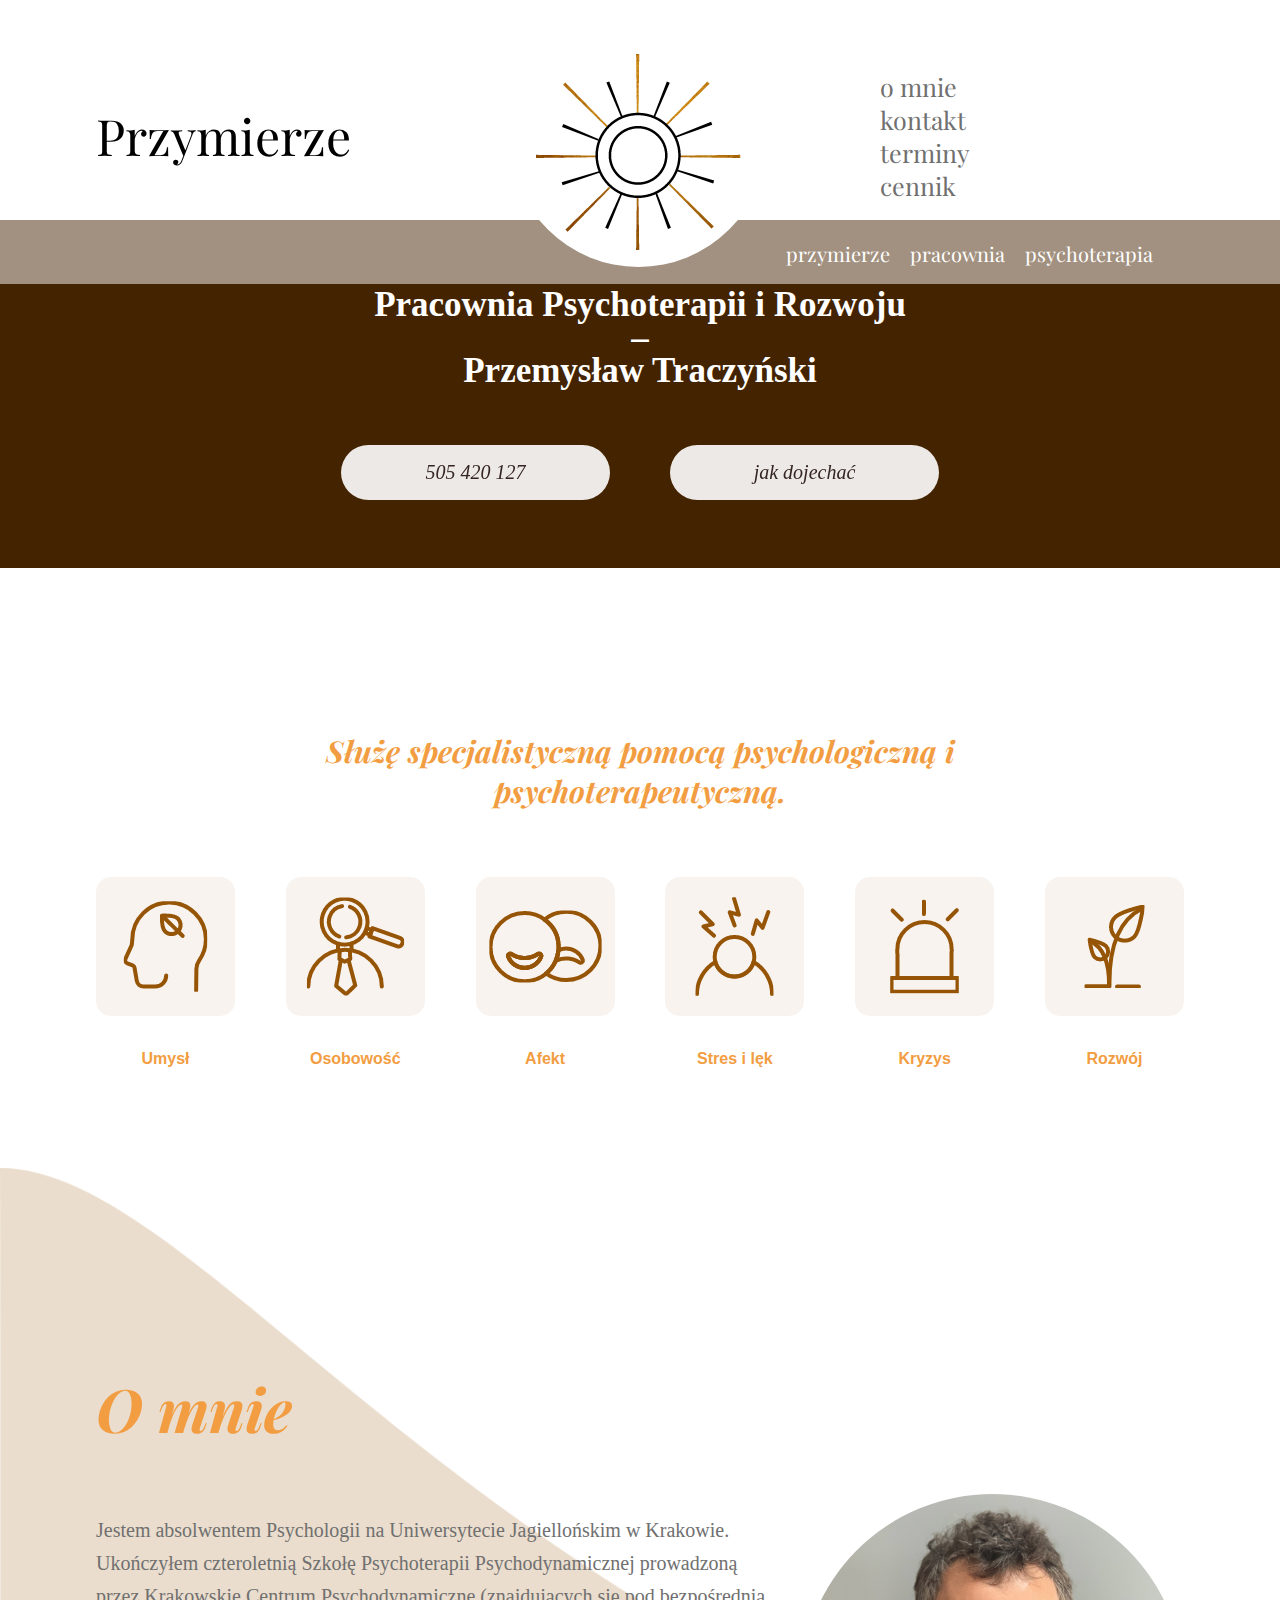
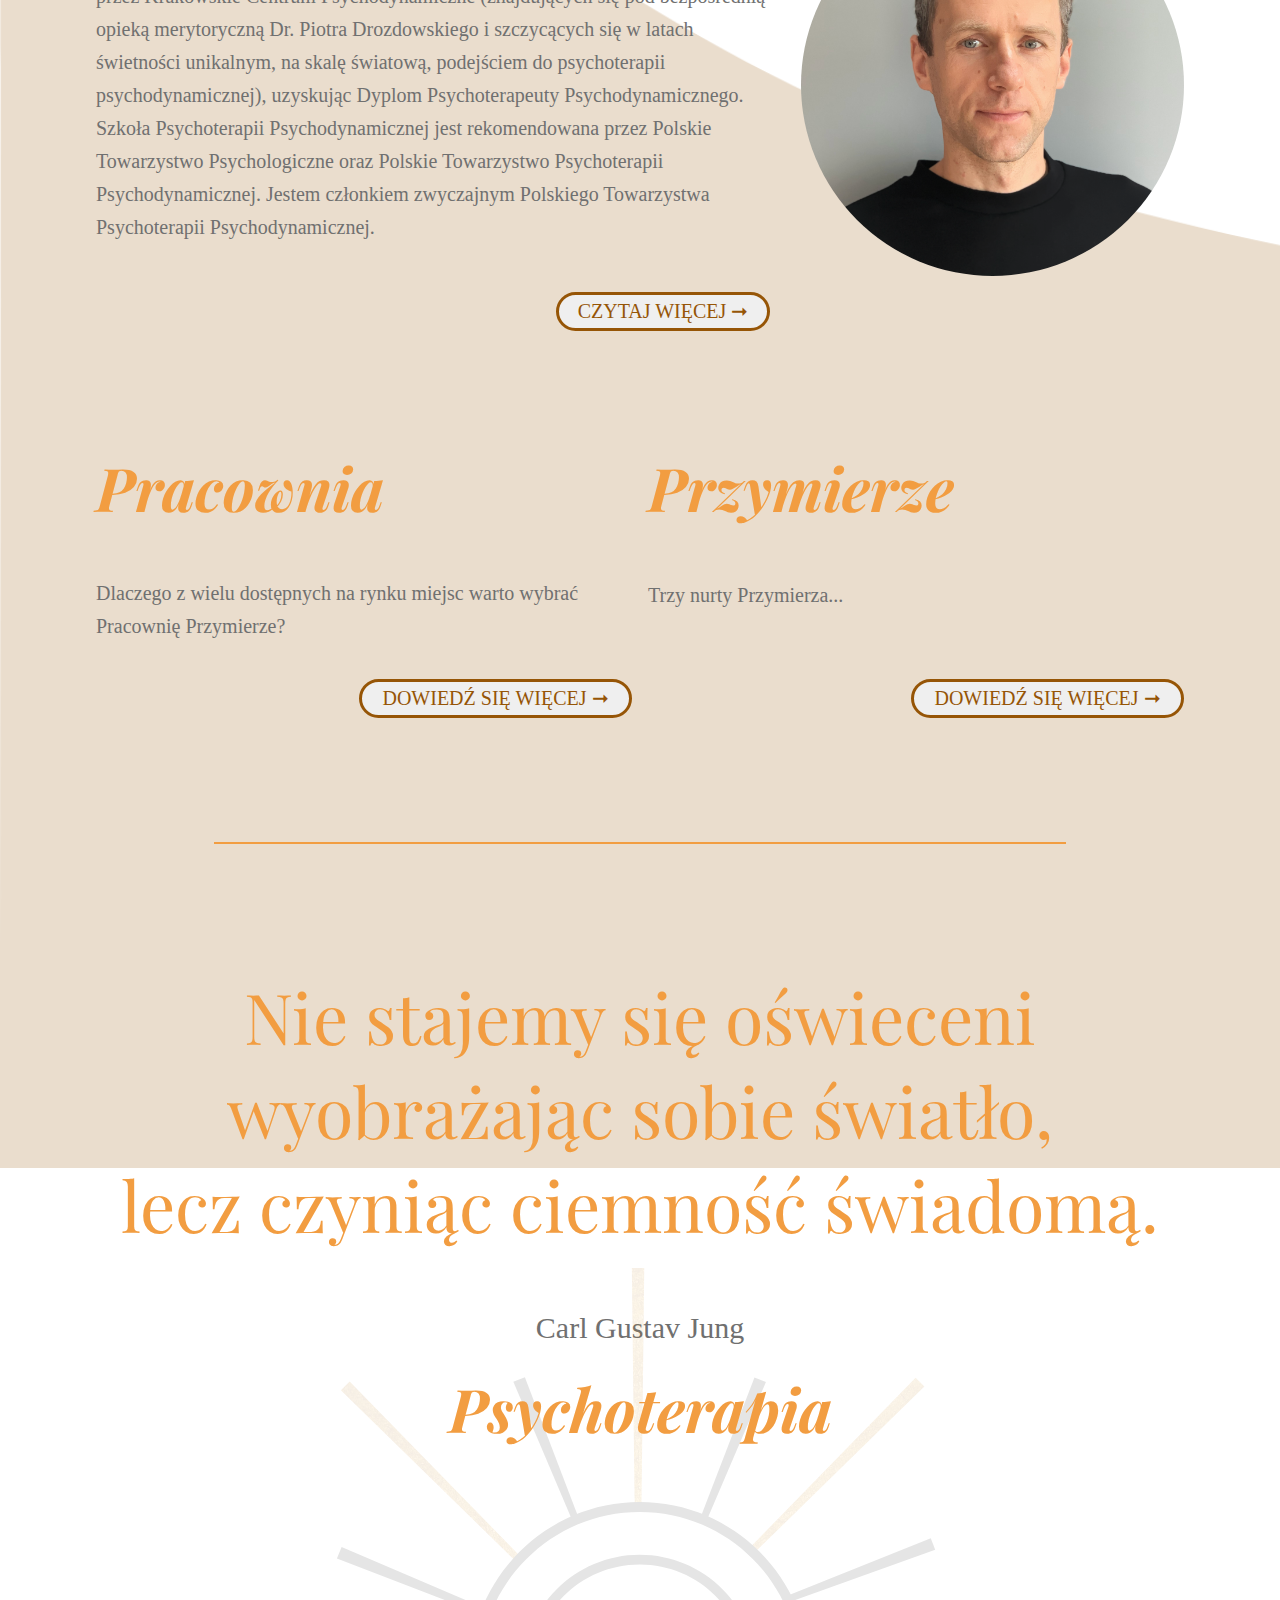
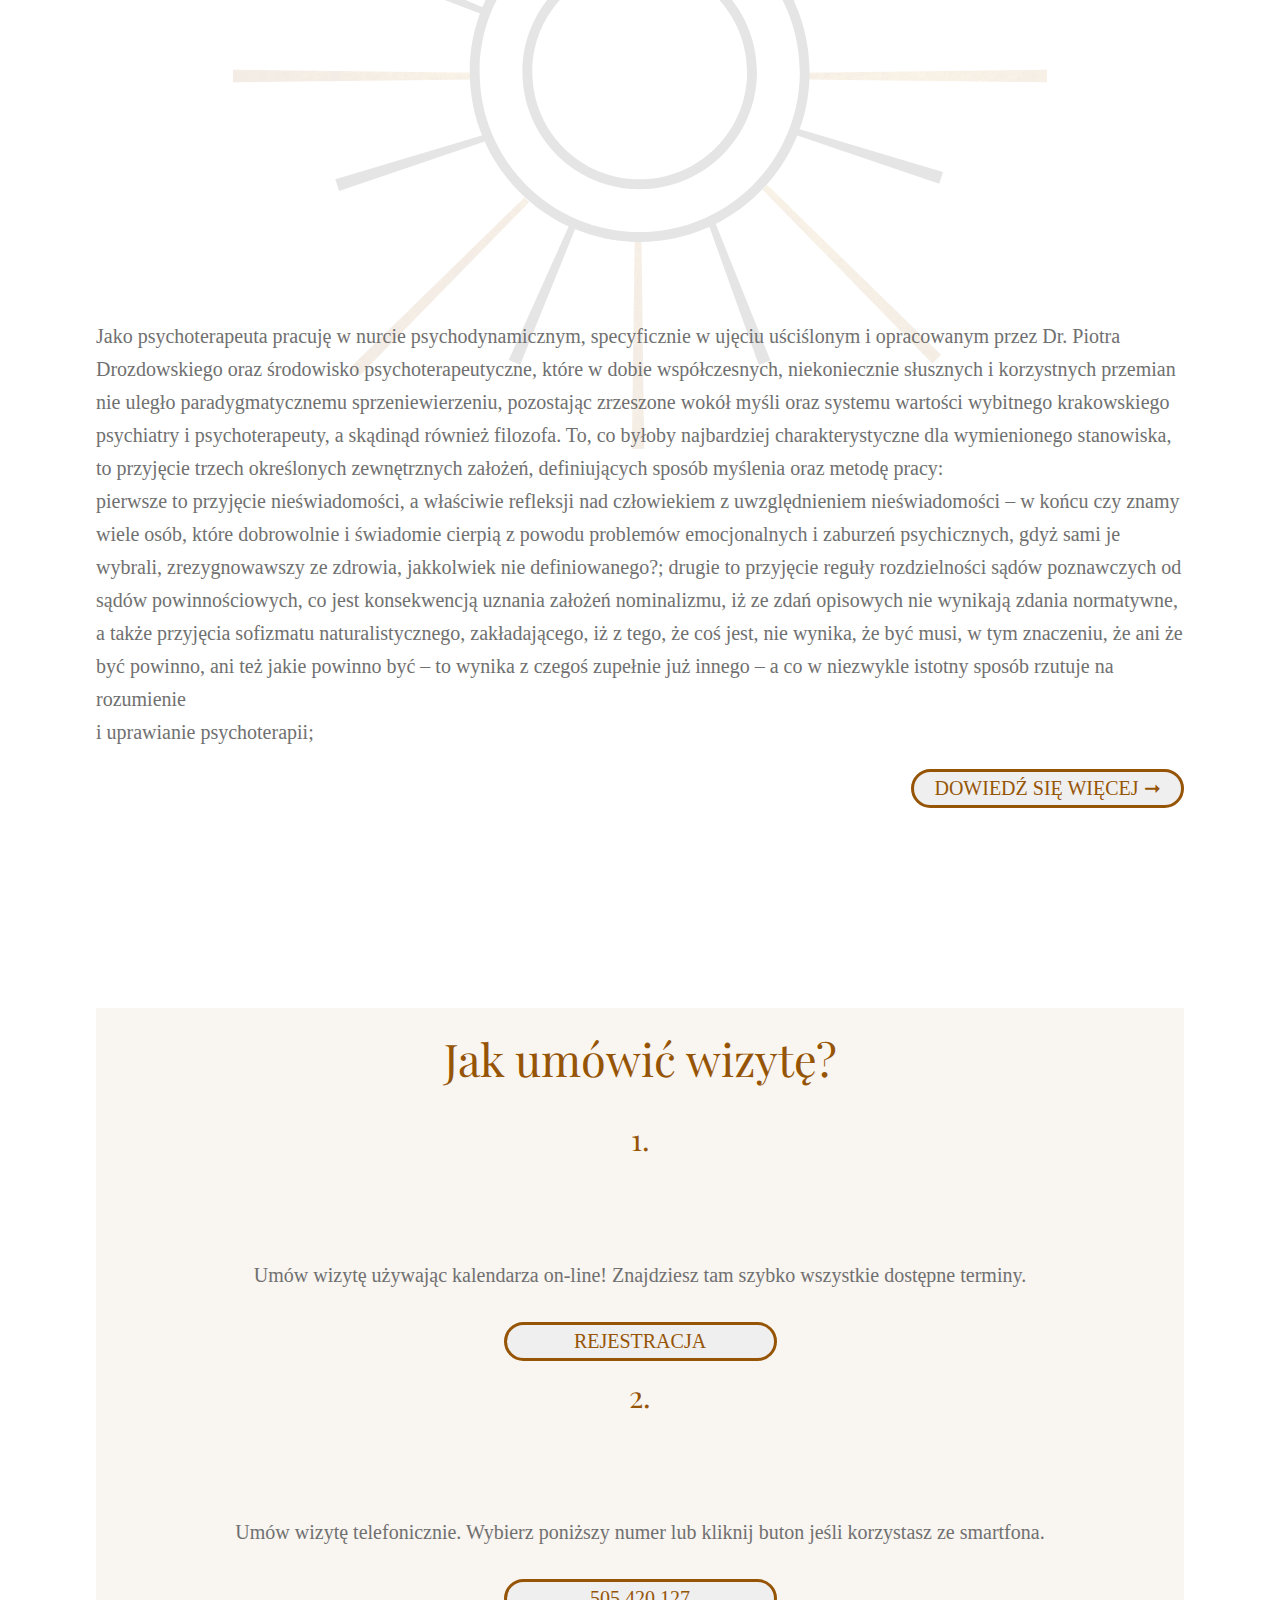
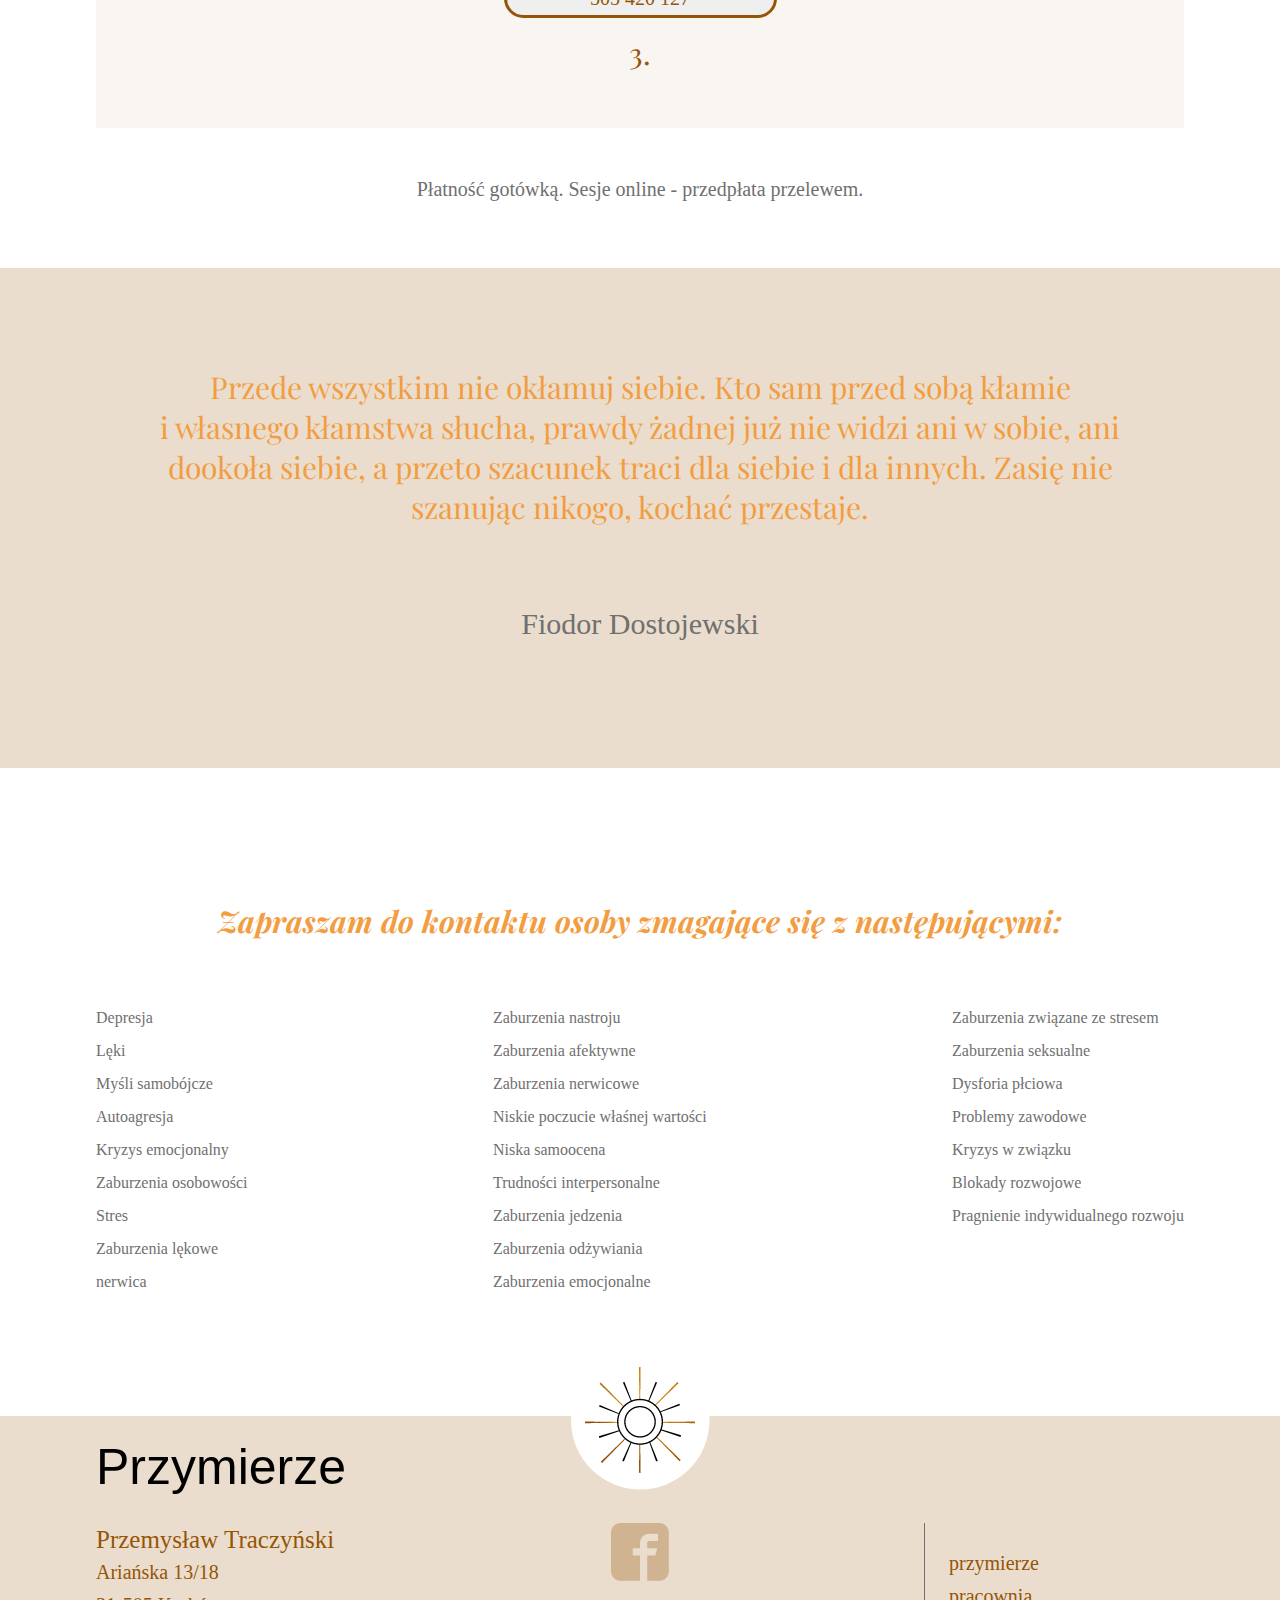
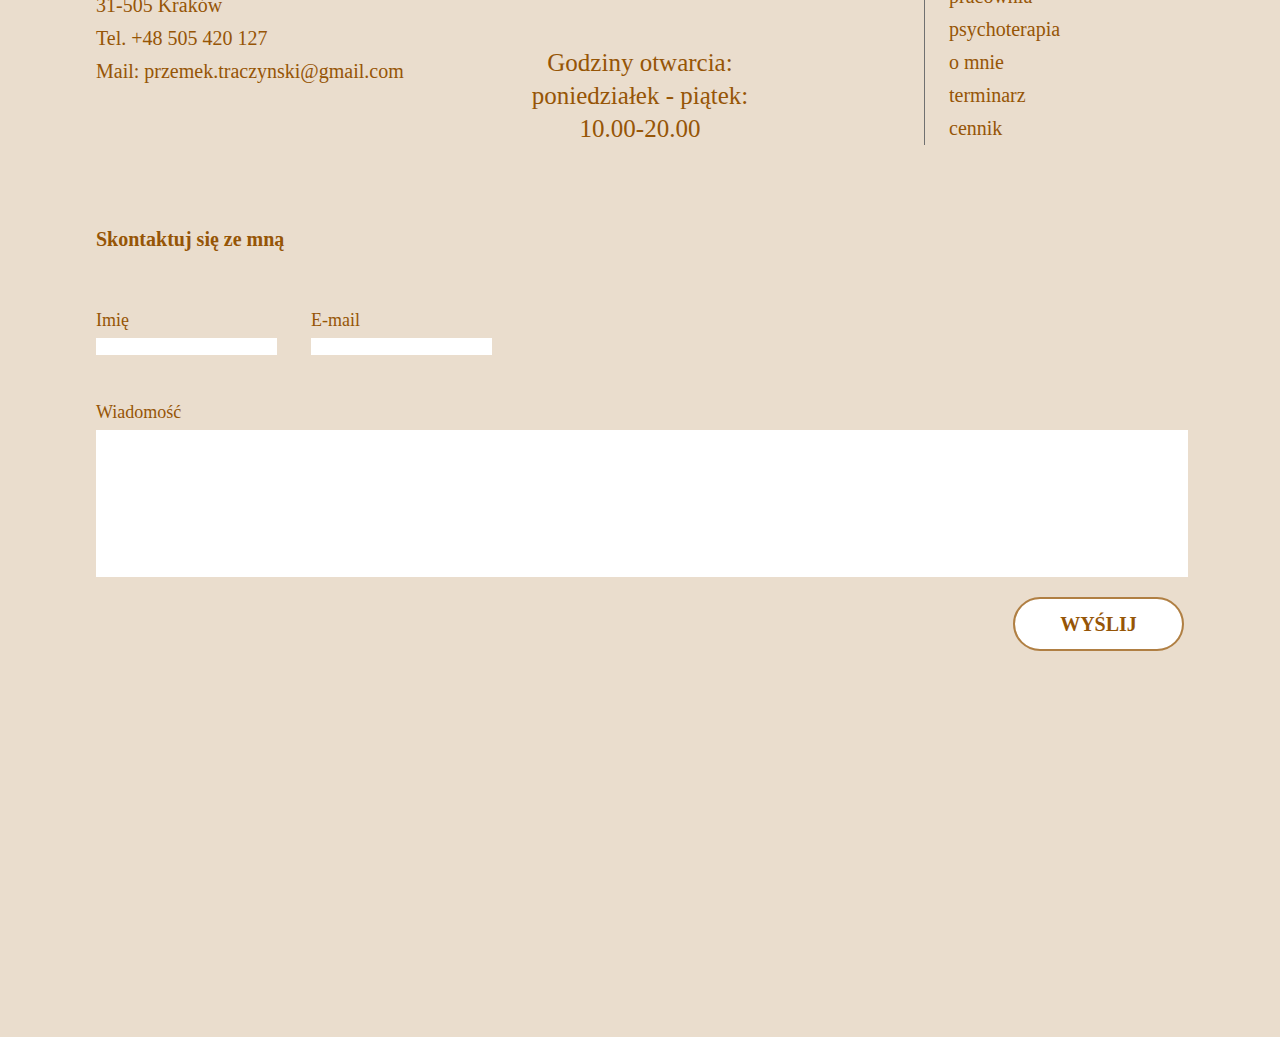
==== index.html @ e5f00d8c "V1.0" ====
<!DOCTYPE html>
<html lang="en">
  <head>
    <meta charset="utf-8" />
    <meta name="viewport" content="width=device-width, initial-scale=1" />
    <title>Pracownia-przymierze</title>
    <link
      href="https://cdn.jsdelivr.net/npm/bootstrap@5.2.0/dist/css/bootstrap.min.css"
      rel="stylesheet"
      integrity="sha384-gH2yIJqKdNHPEq0n4Mqa/HGKIhSkIHeL5AyhkYV8i59U5AR6csBvApHHNl/vI1Bx"
      crossorigin="anonymous"
    />
    <link rel="stylesheet" href="/style.css" />
    <link rel="stylesheet" href="/style-subpage.css">
    <link rel="stylesheet" href="/media.css">
    <script src="scripts.js"></script>
  </head>
  <body class="d-flex flex-column">
    <div class="navigation">
      <div class="content">
        <div class="wrapper">
          <header class="inner-wrapper">
            <div class="title"><a href="/index.html">Przymierze</a></div>
            <div class="page-logo-web">
              <a href="/index.html"
                ><img src="images/Group 80.png" alt=""
              /></a>
            </div>
            <div class="page-logo-mobile">
              <a href="/index.html"
                ><img src="images/mobile_logo.png" alt=""
              /></a>
            </div>
            <nav class="nav-web">
              <ul class="d-flex">
                <li><a href="/aboutme.html">o mnie</a></li>
                <li><a href="/contact.html">kontakt</a></li>
                <li><a href="/deadlines.html">terminy</a></li>
                <li><a href="/pricelist.html">cennik</a></li>
              </ul>
            </nav>

            <nav role="navigation" class="nav-mobile">
              <div id="menuToggle">

                <input type="checkbox" />
                
                <span></span>
                <span></span>
                <span></span>
                
                <ul id="menu">
                  <li><a href="/aboutme.html">o mnie</a></li>
                  <li><a href="/contact.html">kontakt</a></li>
                  <li><a href="/deadlines.html">terminy</a></li>
                  <li><a href="/pricelist.html">cennik</a></li>
                  <hr color="#f29d41">
                  <li><a href="/przymierze.html">przymierze</a></li>
                  <li><a href="/pracownia.html">pracownia</a></li>
                  <li><a href="/psychoterapia.html">psychoterapia</a></li></a>
                </ul>
              </div>
            </nav>
          </header>
        </div>
      </div>
    </div>

    <div class="second-navigation">
      <div class="content">
        <div class="wrapper">
          <div class="inner-wrapper">
            <div class="list">
              <ul>
                <li><a href="/przymierze.html">przymierze</a></li>
                <li><a href="/pracownia.html">pracownia</a></li>
                <li><a href="/psychoterapia.html">psychoterapia</a></li>
              </ul>
            </div>
          </div>
        </div>
      </div>
    </div>

    <div class="hero">
      <video class="video-slogan" preload="metadata" src="images/pexels_6466872.mp4" autoplay loop playsinline muted></video>
      <div class="content">
        <div class="wrapper">
          <div class="inner-wrapper">
            <div class="company-name">
              <h1>
                Pracownia Psychoterapii i Rozwoju<br />
                – <br />
                Przemysław Traczyński
              </h1>
            </div>
            <div class="contact">
              <div class="call-number">
              <button>
                <a href="tel:505 420 127">505 420 127</a>
              </button>
            </div>
            <div class="location">
              <button ><a href="https://www.google.com/maps/place/Aria%C5%84ska+13,+31-505+Krak%C3%B3w/@50.0669441,19.9525549,17z/data=!3m1!4b1!4m5!3m4!1s0x47165b18fbfaf0c5:0xc952f008d0110317!8m2!3d50.0669441!4d19.9547436?hl=pl">jak dojechać</a></button>
            </div>
            </div>
          </div>
        </div>
      </div>
    </div>

    <div class="specialties">
      <div class="content">
        <div class="wrapper">
          <div class="inner-wrapper">
            <div class="title">
              <h3>
                Służę specjalistyczną pomocą psychologiczną i
                psychoterapeutyczną.
              </h3>
            </div>
            <div class="specialties-list">
              <ul>
                <li class="row1-item1">
                  <img src="images/umysl.png" alt="" />
                  <h4>Umysł</h4>
                </li>
                <li class="row1-item2">
                  <img src="images/osobowosc.png" alt="" />
                  <h4>Osobowość</h4>
                </li>
                <li class="row2-item3">
                  <img src="images/afekt.png" alt="" />
                  <h4>Afekt</h4>
                </li>
                <li class="row2-item4">
                  <img src="images/stresilek.png" alt="" />
                  <h4>Stres i lęk</h4>
                </li>
                <li class="row3-item5">
                  <img src="images/kryzys.png" alt="" />
                  <h4>Kryzys</h4>
                </li>
                <li class="row3-item6"> 
                  <img src="images/rozwoj.png" alt="" />
                  <h4>Rozwój</h4>
                </li>
              </ul>
            </div>
          </div>
        </div>
      </div>
    </div>


   <div class="history-background">
    <div class="history">
      <div class="content">
        <div class="wrapper">
          <div class="inner-wrapper">
            <div class="history-content">
              <div class="history-content-main">
                <div class="history-content-main-h5"> <h5>O mnie</h5> </div>
                <div class="history-content-main-p">
                <p>
                  Jestem absolwentem Psychologii na Uniwersytecie Jagiellońskim w
                  Krakowie. Ukończyłem czteroletnią Szkołę Psychoterapii
                  Psychodynamicznej prowadzoną przez Krakowskie Centrum
                  Psychodynamiczne (znajdujących się pod bezpośrednią opieką
                  merytoryczną Dr. Piotra Drozdowskiego i szczycących się w latach
                  świetności unikalnym, na skalę światową, podejściem do
                  psychoterapii psychodynamicznej), uzyskując Dyplom
                  Psychoterapeuty Psychodynamicznego. Szkoła Psychoterapii
                  Psychodynamicznej jest rekomendowana przez Polskie Towarzystwo
                  Psychologiczne oraz Polskie Towarzystwo Psychoterapii
                  Psychodynamicznej. Jestem członkiem zwyczajnym Polskiego
                  Towarzystwa Psychoterapii Psychodynamicznej.
                  </p>
                </div>
            <div class="portret-web">
                <img src="images/portret.png" alt="">
            </div>
            <div class="portret-mobile">
              <img src="images/IMG_4873.png" alt="">
            </div>

            <div class="read-more">
              <button ><a href="/aboutme.html">CZYTAJ WIĘCEJ &#10142;</a></button>
            </div>

            <div class="pracownia">
              <h5>Pracownia</h5>
              <p>Dlaczego z wielu dostępnych na rynku miejsc warto wybrać Pracownię Przymierze?</p>
            </div>

            <div class="learn-more-1">
              <button ><a href="/pracownia.html">DOWIEDŹ SIĘ WIĘCEJ &#10142;</a></button>
            </div>

            <div class="przymierze">
              <h5>Przymierze</h5>
              <p>Trzy nurty Przymierza...</p>
            </div>

            <div class="learn-more-2">
              <button ><a href="/przymierze.html">DOWIEDŹ SIĘ WIĘCEJ &#10142;</a></button>
            </div>

            <div class="quote-1">
              <hr text-align="center">
              <h5> Nie stajemy się oświeceni <br> wyobrażając sobie światło, <br> lecz czyniąc ciemność świadomą.</h5>
              <p>Carl Gustav Jung</p>
            </div>
          </div>
              </div>
            </div>
          </div>
        </div>
      </div>
    </div>
  </div>

  

  <div class="psychotherapy">
    <div class="content">
      <div class="wrapper">
        <div class="inner-wrapper">
          <div class="psychotherapy-content">
            <h5>Psychoterapia</h5>
            <p>Jako psychoterapeuta pracuję w nurcie psychodynamicznym, specyficznie w ujęciu uściślonym i opracowanym przez Dr. Piotra Drozdowskiego oraz środowisko psychoterapeutyczne, które w dobie współczesnych, niekoniecznie słusznych i korzystnych przemian nie uległo paradygmatycznemu sprzeniewierzeniu, pozostając zrzeszone wokół myśli oraz systemu wartości wybitnego krakowskiego psychiatry i psychoterapeuty, a skądinąd również filozofa. To, co byłoby najbardziej charakterystyczne dla wymienionego stanowiska, to przyjęcie trzech określonych zewnętrznych założeń, definiujących sposób myślenia oraz metodę pracy: <br>
            pierwsze to przyjęcie nieświadomości, a właściwie refleksji nad człowiekiem z uwzględnieniem nieświadomości – w końcu czy znamy wiele osób, które dobrowolnie i świadomie cierpią z powodu problemów emocjonalnych i zaburzeń psychicznych, gdyż sami je wybrali, zrezygnowawszy ze zdrowia, jakkolwiek nie definiowanego?;
            drugie to przyjęcie reguły rozdzielności sądów poznawczych od sądów powinnościowych, co jest konsekwencją uznania założeń nominalizmu, iż ze zdań opisowych nie wynikają zdania normatywne, a także przyjęcia sofizmatu naturalistycznego, zakładającego, iż z tego, że coś jest, nie wynika, że być musi, w tym znaczeniu, że ani że być powinno, ani też jakie powinno być – to wynika z czegoś zupełnie już innego – a co w niezwykle istotny sposób rzutuje na rozumienie <br> i uprawianie psychoterapii;
              </p>
            <div class="learn-more-psychotherapy">
                <button ><a href="/psychoterapia.html">DOWIEDŹ SIĘ WIĘCEJ &#10142;</a></button>
            </div>

          </div>
          <div class="psychotherapy-content-mobile">
            <h5>Psychoterapia</h5>
            <p>Jako psychoterapeuta pracuję w nurcie psychodynamicznym, specyficznie w ujęciu uściślonym i opracowanym przez Dr. Piotra Drozdowskiego oraz środowisko psychoterapeutyczne, które w dobie współczesnych, niekoniecznie słusznych i korzystnych przemian nie uległo paradygmatycznemu sprzeniewierzeniu, pozostając zrzeszone wokół myśli oraz systemu wartości wybitnego krakowskiego psychiatry i psychoterapeuty, a skądinąd również filozofa. To, co byłoby najbardziej charakterystyczne dla wymienionego stanowiska, to
              </p>
              <div class="learn-more-psychotherapy">
                <button ><a href="/psychoterapia.html">DOWIEDŹ SIĘ WIĘCEJ &#10142;</a></button>
            </div>
          </div>
        </div>
      </div>
    </div>
  </div>
  <div class="visit">
    <div class="content">
      <div class="wrapper">
        <div class="inner-wrapper">
          <div class="visit-content">
            <h7>Jak umówić wizytę?</h7>
            <ul>
              <li>
                <h6>1.</h6>
                <p>Umów wizytę używając kalendarza on-line! Znajdziesz tam szybko wszystkie dostępne terminy.</p>
                <div class="registration">
                  <button ><a href="/deadlines.html">REJESTRACJA</a></button>
              </div>
              </li>
              <li>
                <h6>2.</h6>
                <p>Umów wizytę telefonicznie. Wybierz poniższy numer lub kliknij buton jeśli korzystasz ze smartfona.</p>
                <div class="registration">
                  <button ><a href="tel:505 420 127">505 420 127</a></button>
              </div>
              </li>
              <li>
                <h6>3.</h6>
                <p>Płatność gotówką. Sesje online - przedpłata przelewem.</p>
              </li>
            </ul>
          </div>
        </div>
      </div>
    </div>
  </div>
  <div class="quote-2">
    <div class="content">
      <div class="wrapper">
        <div class="inner-wrapper">
          <div class="quote-2-content">
            <h7>Przede wszystkim nie okłamuj siebie. Kto sam przed sobą kłamie <br> i własnego kłamstwa słucha, prawdy żadnej już nie widzi ani w sobie, ani dookoła siebie, a przeto szacunek traci dla siebie i dla innych. Zasię nie szanując nikogo, kochać przestaje.</h7>
            <p>Fiodor Dostojewski</p>
          </div>
        </div>
      </div>
    </div>
  </div>
  <div class="diseases">
    <div class="content">
      <div class="wrapper">
        <div class="inner-wrapper">
          <div class="diseases-content">
            <h7>Zapraszam do kontaktu osoby zmagające się z następującymi:</h7>
            <div class="diseases-list">
           <ul>
            <li>Depresja</li>
            <li>Lęki</li>
            <li>Myśli samobójcze</li>
            <li>Autoagresja</li>
            <li>Kryzys emocjonalny</li>
            <li>Zaburzenia osobowości</li>
            <li>Stres</li>
            <li>Zaburzenia lękowe</li>
            <li>nerwica</li>
          </ul>
          <ul>
            <li>Zaburzenia nastroju</li>
            <li>Zaburzenia afektywne</li>
            <li>Zaburzenia nerwicowe</li>
            <li>Niskie poczucie właśnej  wartości</li>
            <li>Niska samoocena</li>
            <li>Trudności interpersonalne</li>
            <li>Zaburzenia jedzenia</li>
            <li>Zaburzenia odżywiania</li>
            <li>Zaburzenia emocjonalne</li>
          </ul>
          <ul>
            <li>Zaburzenia związane ze stresem</li>
            <li>Zaburzenia seksualne</li>
            <li>Dysforia płciowa</li>
            <li>Problemy zawodowe</li>
            <li>Kryzys w związku</li>
            <li>Blokady rozwojowe</li>
            <li>Pragnienie indywidualnego rozwoju</li>
           </ul>
          </div>
          </div>
        </div>
      </div>
    </div>
  </div>
  <div class="footer-white-background">         
    <div class="footer-logo">
    <img src="images/Group 28.png" alt=""/>
    </div>
  </div>
  <div class="footer">
    <div class="content">
      <div class="wrapper">
        <div class="inner-wrapper">
          <div class="footer-content">
         
            <div class="footer-header"> <h8>Przymierze</h8>  </div>
            
            <div class="footer-content-data">
              <ul class="left">
               <li> <div class="bold-left"> Przemysław Traczyński</div></li>
               <li>Ariańska 13/18</li>
               <li>31-505 Kraków</li> 
               <li>Tel. +48 505 420 127</li>
               <li>Mail: przemek.traczynski@gmail.com</li>  
              </ul>
              <ul class="center">
                <li><a href="https://www.facebook.com/profile.php?id=100082237253727"><img src="images/Icon_facebook.png" alt=""></a></li>
                <li><div class="bold-center"> Godziny otwarcia: <br> poniedziałek - piątek: 10.00-20.00 </div></li>
              </ul>
              <ul class="right">
                <li><a href="/przymierze.html">przymierze</a></li>
                <li><a href="/pracownia.html">pracownia</a></li>
                <li><a href="/psychoterapia.html">psychoterapia</a></li>
                <li><a href="/aboutme.html">o mnie</a></li>
                <li><a href="/deadlines.html">terminarz</a></li>
                <li><a href="/pricelist.html">cennik</a></li>
              </ul>
            </div>

            <div class="contact-me">
              <h4>Skontaktuj się ze mną</h4>
              <div class="input-row">
                <div class="text-input">
                  <label for="name">Imię</label>
                  <input type="text" id="name" name="name">
                </div>
                <div class="text-input">
                  <label for="email">E-mail</label>
                  <input type="text" id="email" name="email">
                </div>
              </div>
              <div class="input-row">
                <div class="text-area-input">
                  <label for="message">Wiadomość</label>
                  <textarea id="message" name="message"></textarea>
                </div>
              </div>
              <input type="hidden" name="action" value="sendEmail" />
              <button id="submit" name="submit" type="submit" value="Send" class="button send-button">Wyślij</button>
            </div>
            <div class="google-maps-web">
              <iframe src="https://www.google.com/maps/embed?pb=!1m14!1m8!1m3!1d10244.1318986736!2d19.9547436!3d50.0669441!3m2!1i1024!2i768!4f13.1!3m3!1m2!1s0x0%3A0x95341acf10148a66!2sPRZYMIERZE.%20Pracownia%20Psychoterapii%20i%20Rozwoju%20-%20Przemys%C5%82aw%20Traczy%C5%84ski!5e0!3m2!1spl!2spl!4v1664742339589!5m2!1spl!2spl" width="1088" height="232" style="border:0;" allowfullscreen="" loading="lazy" referrerpolicy="no-referrer-when-downgrade"></iframe>
            </div>
            <div class="google-maps-mobile">
              <iframe src="https://www.google.com/maps/embed?pb=!1m14!1m8!1m3!1d10244.1318986736!2d19.9547436!3d50.0669441!3m2!1i1024!2i768!4f13.1!3m3!1m2!1s0x0%3A0x95341acf10148a66!2sPRZYMIERZE.%20Pracownia%20Psychoterapii%20i%20Rozwoju%20-%20Przemys%C5%82aw%20Traczy%C5%84ski!5e0!3m2!1spl!2spl!4v1664742339589!5m2!1spl!2spl" width="100%" height="232" style="border:0;" allowfullscreen="" loading="lazy" referrerpolicy="no-referrer-when-downgrade"></iframe>
            </div>
        </div>
      </div>
    </div>
  </div>
</div>
<script
      src="https://cdn.jsdelivr.net/npm/bootstrap@5.2.0/dist/js/bootstrap.bundle.min.js"
      integrity="sha384-A3rJD856KowSb7dwlZdYEkO39Gagi7vIsF0jrRAoQmDKKtQBHUuLZ9AsSv4jD4Xa"
      crossorigin="anonymous"
></script>
  </body>
</html>
---- style.css ----
@import url("https://fonts.googleapis.com/css2?family=Playfair+Display:ital,wght@0,400;0,500;0,600;0,700;0,800;0,900;1,400;1,500;1,600;1,700;1,800;1,900&display=swap");
:root {
  --brand-grey-text: #707070;
  --brand-orange-text: #f29d41;
  --brand-dark-orange-text: #965506;
  --brand-orange-bg-light: #eaddcd;
}

/* * {
  border: red solid 1px;
} */
body {
  margin: 0;
  font-family: "Open Sans", sans-serif;
  display: flex;
  flex-direction: column;
  color: #707070;
}
body {
  display: flex;
  flex-direction: column;
  align-items: center;
}
.content {
  display: grid;
  grid-template-columns: repeat(12, 122px);
  column-gap: 16px;
}

.wrapper {
  display: grid;
  grid-column: 3 / 11;
}

.inner-wrapper {
  display: grid;
  grid-template-columns: repeat(8, 122px);
  column-gap: 16px;
}

.navigation {
  background-color: white;
  display: flex;
  justify-content: center;
  width: 100%;
}
.nav-mobile {
  display: none;
}
[role=navigation] {
  display: none;
}
.toggle-btn {
  display: none;
  flex-direction: column;
  justify-content: space-between;
  width: 30px;
  height: 21px;
}

.toggle-btn .bar {
  height: 3px;
  width: 100%;
  background-color: black;
  border-radius: 10px;
}

.navbar-links-mobile {
  display: none;
}



header {
  height: 220px;
  align-items: center;
  background-color: white;
  font-family: "Playfair Display", serif;
}
ul {
  list-style: none;
}
header a {
  text-decoration: none;
  color: unset;
}

header a:hover {
  color: var(--brand-orange-text);
}

/* Header items */
header .title {
  display: grid;
  grid-column: 1 / 3;
  font-size: 50px;
  color: black;
}

header .page-logo-web {
  align-self: center;
  width: 257px;
  display: grid;
  grid-column: 4 / 5;
  margin-top: 10px;
  z-index: 2;
}
header .page-logo-mobile {
  display: none;
}

header nav {
  display: grid;
  grid-column: 6 / 8;
}

header ul {
  padding: 0;
  margin: 0;
  display: grid;
  grid-column: 8 / 9;
}

header ul li {
  color: #707070;
  font-size: 25px;
  line-height: 33px;
  list-style: none;
  margin-right: 20px;
  width: max-content;
}

header ul li:last-of-type {
  margin-right: 0px;
}

/* Hero */
.hero {
  background-color: #442300;
  height: 348px;
  background-position: center;
  background-size: cover;
  background-repeat: no-repeat;
  width: 100%;
  display: flex;
  justify-content: center;
  align-items: center;
}

.hero video {
  height: 348px;
  position: absolute;
  text-align: center;
  width: 100%;
  object-fit: cover;
  z-index: 0;
  filter: opacity(60%);
}
.backa {
  background-color: #442300;
}
.second-navigation {
  position: absolute;
  top: 220px;
  height: 64px;
  background-color: rgba(255, 255, 255, 0.5);
  display: flex;
  justify-content: center;
  width: 100%;
  font-family: "Playfair Display", serif;
  z-index: 1;
}

.second-navigation a {
  text-decoration: none;
  color: white;
  font-size: 20px;
}

.second-navigation a:hover {
  color: var(--brand-grey-text);
}

.second-navigation .list {
  display: grid;
  grid-column: 6 / 9;
}

.second-navigation ul {
  display: flex;
  padding: 0;
  margin: 0;
  align-items: center;
}

.second-navigation ul li {
  color: #707070;
  font-size: 25px;
  line-height: 33px;
  list-style: none;
  margin-right: 20px;
  width: max-content;
}
.hero .company-name {
  display: grid;
  grid-column: 1 / 9;
  z-index: 1;
}
.hero .company-name h1 {
  align-items: center;
  color: white;
  text-align: center;
  font: normal normal 600 35px/33px "Open Sans";
  letter-spacing: 0px;
  opacity: 1;
  height: 113px;
  margin-top: 20px;
}
.hero .contact {
  display: grid;
  grid-column: 3/7;
  gap: 60px;
  justify-content: center;
  margin: 20px;
}
.hero .contact .call-number {
  display: grid;
  grid-column: 1/3;
  align-items: center;
}
.call-number button {
background: #ffffff 0% 0% no-repeat padding-box;
border-radius: 30px;
opacity: 0.9;
width: 269px;
height: 55px;
border: none;
}

.call-number a {
  text-align: center;
  font: italic normal normal 20px/33px Open Sans;
  letter-spacing: 0px;
  color: #342626;
  opacity: 1;
  text-decoration: none;
}
.hero .contact .location {
  display: grid;
  grid-column: 3/5;
  align-items: center;
 
}
.location button {
  background: #ffffff 0% 0% no-repeat padding-box;
  border-radius: 30px;
  opacity: 0.9;
  width: 269px;
  height: 55px;
  border: none;
  }
.hero .contact .location a {
  text-align: center;
  font: italic normal normal 20px/33px Open Sans;
  letter-spacing: 0px;
  color: #342626;
  opacity: 1;
  margin: 0;
  text-decoration: none;
}
.contact button:hover {
  background: rgb(216, 180, 137);
  border: rgb(207, 129, 33);
  color: #ce2222;
}

/* Specialties */
.specialties {
  background-color: white;
  height: 600px;
  background-position: center;
  background-size: cover;
  background-repeat: no-repeat;
  width: 100%;
  display: flex;
  justify-content: center;
  align-items: center;
}
.specialties .title {
  display: grid;
  grid-column: 1 / 9;
  width: 100%;
  justify-content: center;
}
.specialties .title h3 {
  text-align: center;
  font: italic normal bold 30px/40px Playfair Display;
  letter-spacing: 0px;
  color: #f29d41;
  opacity: 1;
  display: flex;
  width: 753px;
  height: 80px;
  margin-top: 100px;
  margin-bottom: 50px;
}
.specialties .specialties-list {
  display: grid;
  grid-column: 1/9;
}

.specialties .specialties-list ul {
  display: inline-flex;
  flex-direction: row;
  padding: 0;
  justify-content: space-between;
  width: 1088px;
  /* zapytać adriana */
}
.specialties .specialties-list ul li {
  text-align: center;
  font: italic normal medium 25px/33px "Playfair Display";
  letter-spacing: 0px;
  color: #f29d41;
  opacity: 1;
}

.specialties .specialties-list ul li h4 {
  margin-top: 30px;
  text-align: center;
  font: italic normal medium 25px/33px Playfair Display;
  letter-spacing: 0px;
  color: #f29d41;
  opacity: 1;
}

/* history */
.history-background {
  background: url(/images/Path\ 123.png);
  background-size: cover;
  background-repeat: no-repeat;
  width: 100%;
  position: static;
}
.history {
  height: 1600px;
  background-size: cover;
  background-repeat: no-repeat;
  background-position: center;
  width: 100%;
  display: flex;
  justify-content: center;
  align-items: flex-start;
}
.history .history-content {
  display: grid;
  grid-column: 1 / 9;
  width: 100%;
  margin-top: 100px;
}
.history-content-main {
  display: grid;
  grid-template-rows: auto;
  grid-template-columns: repeat(8, 122px);
  grid-gap: 16px;
}
.history-content-main-h5 {
  display: grid;
  grid-row: 1;
  grid-column: 1/3;
}
.history-content-main-p {
  display: grid;
  grid-row: 2;
  grid-column: 1/6;
}
.history .history-content-main h5 {
  text-align: left;
  font: italic normal bold 60px/80px "Playfair Display";
  letter-spacing: 0px;
  color: #f29d41;
  opacity: 1;
  margin-bottom: 30px;
}
.history p {
  text-align: left;
  font: normal normal normal 20px/33px "Open Sans";
  letter-spacing: 0px;
  color: #707070;
  opacity: 1;
}
.history .portret-web {
  display: grid;
  grid-column: 6 / 9;
  grid-row: 2;
  align-items: flex-start;
  justify-items: end;
}
.history .portret-mobile {
  display: none;
}
.history .read-more {
  display: grid;
  grid-column: 4 / 6;
  grid-row: 3;
  justify-items: end;
}
.history button {
  border: 3px solid #965506;
  border-radius: 30px;
  opacity: 1;
  width: 214px;
  height: 39px;
}
.history a {
  font: normal normal normal 20px/27px "Open Sans";
  letter-spacing: 0px;
  color: #965506;
  opacity: 1;
  text-decoration: none;
}
.pracownia {
  display: grid;
  grid-column: 1 / 5;
  grid-row: 4;
}
.history .pracownia   h5 {
  text-align: left;
  font: italic normal bold 60px/80px "Playfair Display";
  letter-spacing: 0px;
  color: #f29d41;
  opacity: 1;
  margin-bottom: 30px;
}
.history .przymierze   h5 {
  text-align: left;
  font: italic normal bold 60px/80px "Playfair Display";
  letter-spacing: 0px;
  color: #f29d41;
  opacity: 1;
  margin-bottom: 0;
}
.learn-more-1 {
  display: grid;
  grid-column: 1 / 5;
  grid-row: 5;
  justify-items: end;
}
.learn-more-1 button {
  width: 273px;
  height: 39px;
  border: 3px solid var(--unnamed-color-965506);
  border: 3px solid #965506;
  border-radius: 30px;
  opacity: 1;
  color: white;
}
.przymierze {
  display: grid;
  grid-column: 5 / 9;
  grid-row: 4;
}
.learn-more-2 {
  display: grid;
  grid-column: 5 / 9;
  grid-row: 5;
  justify-items: end;
}
.learn-more-2 button {
  width: 273px;
  height: 39px;
  border: 3px solid var(--unnamed-color-965506);
  border: 3px solid #965506;
  border-radius: 30px;
  opacity: 1;
}

.read-more button:hover,
.learn-more-1 button:hover,
.learn-more-2 button:hover,
.learn-more-psychotherapy button:hover,
.registration button:hover {
  background: rgb(208, 179, 144);
  color: #ffffff;
}

.quote-1 {
  display: grid;
  grid-column: 1 / 9;
  grid-row: 6;
  margin-top: 100px;
}
.history .history-content .quote-1 h5 {
  text-align: center;
  font: normal normal normal 70px/94px "Playfair Display";
  letter-spacing: 0px;
  color: #f29d41;
  opacity: 1;
}
.history .history-content .quote-1 p {
  text-align: center;
  font: normal normal normal 30px/33px Open Sans;
  letter-spacing: 0px;
  color: #707070;
  opacity: 1;
}
.history .history-content .quote-1 hr {
  border: 1px solid #F29D41;
  width: 850px;
}
hr{
  align-self: center;
}

/* psychoterapia */
.psychotherapy {
  height: 1300px;
  background-size: cover;
  background-repeat: no-repeat;
  background-position: center;
  width: 100%;
  display: flex;
  justify-content: center;
  align-items: flex-start;
}
.psychotherapy-content {
  display: grid;
  grid-column: 1 / 9;
  grid-row: 6/8;
  margin-top: 100px;
  background-image: url(/images/background_logo.png);
  background-repeat: no-repeat;
  background-size: initial;
  background-position: top;
}
.psychotherapy-content-mobile {
  display: none;
}
.psychotherapy-content h5 {
  text-align: center;
  font: italic normal bold 60px/80px "Playfair Display";
  letter-spacing: 0px;
  color: #f29d41;
  opacity: 1;
  margin-bottom: 462px;
}
.psychotherapy-content p {
  text-align: left;
  font: normal normal normal 20px/33px "Open Sans";
  letter-spacing: 0px;
  color: #707070;
  opacity: 1;
  margin-top: 10px;
}
.learn-more-psychotherapy {
  text-align: right;
}
.learn-more-psychotherapy button {
  width: 273px;
  height: 39px;
  border: 3px solid var(--unnamed-color-965506);
  border: 3px solid #965506;
  border-radius: 30px;
  opacity: 1;
}
.psychotherapy-content a {
  font: normal normal normal 20px/27px "Open Sans";
  letter-spacing: 0px;
  color: #965506;
  opacity: 1;
  text-decoration: none;
}

/* making an appointment */
.visit {
  background-position: center;
  width: 100%;
  height: 1000px;
  background-color: #ffffff;
  opacity: 1;
  display: flex;
  justify-content: center;
  align-items: center;
}
.visit-content {
  display: grid;
  grid-column: 1 / 9;
  grid-row: 6/8;
  z-index: 3;
  width: 100%;
  height: 720px;
  background-color: #f9f5f0;
  opacity: 1;
}

.visit-content li {
  display: flex;
  flex-direction: column;
  align-items: center;
}
.visit-content h7 {
  text-align: center;
  font: normal normal normal 45px/60px "Playfair Display";
  letter-spacing: 0px;
  color: #965506;
  opacity: 1;
  margin-top: 20px;
}
.visit-content h6 {
  text-align: center;
  font: normal normal normal 30px/40px "Playfair Display";
  letter-spacing: 0px;
  color: #965506;
  opacity: 1;
  margin-top: 15px;
}
.visit-content p {
  text-align: left;
  font: normal normal normal 20px/33px "Open Sans";
  letter-spacing: 0px;
  color: #707070;
  opacity: 1;
  margin: 30px;
}
.visit-content .registration button {
  width: 273px;
  height: 39px;
  border: 3px solid var(--unnamed-color-965506);
  border: 3px solid #965506;
  border-radius: 30px;
  opacity: 1;
}
.visit-content .registration a {
  font: normal normal normal 20px/27px "Open Sans";
  letter-spacing: 0px;
  color: #965506;
  opacity: 1;
  text-decoration: none;
}
.visit-content ul {
  padding: 0;
}
/* quote 2 */

.quote-2 {
  height: 500px;
  background-position: center;
  width: 100%;
  background: #eaddcd 0% 0% no-repeat padding-box;
  opacity: 1;
  display: flex;
  justify-content: center;
  align-items: center;
  z-index: 1;
}
.quote-2-content {
  display: grid;
  grid-column: 1 / 9;
  height: 100%;
  
  z-index: 3;
  justify-content: center;
  /* background-image: url(/images/Group\ 94.png); */
  background-position: center;
  background-size:auto ;
  background-repeat: no-repeat;
}

.quote-2 .quote-2-content h7 {
  text-align: center;
  font: normal normal normal 30px/40px "Playfair Display";
  letter-spacing: 0px;
  color: #f29d41;
  opacity: 1;
  margin-bottom: 50px;
  width: 1004px;
}
.quote-2-content p {
  text-align: center;
  font: normal normal normal 30px/33px "Open Sans";
  letter-spacing: 0px;
  color: #707070;
  opacity: 1;
}

.diseases {
  background-position: center;
  width: 100%;
  height: 583px;
  background: #ffffff 0% 0% no-repeat padding-box;
  opacity: 1;
  display: flex;
  justify-content: center;
  align-items: center;
}
.diseases-content {
  display: grid;
  grid-column: 1 / 9;
  margin-top: 80px;
}

.diseases-content h7 {
  text-align: center;
  font: italic normal bold 30px/40px "Playfair Display";
  letter-spacing: 0px;
  color: #f29d41;
  opacity: 1;
  margin: 0 0 60px 0;
}
.diseases-list {
  display: flex;
  width: 100%;
  justify-content: space-between;
  margin: 0;
  padding: 0;
}
.diseases-list ul {
  margin: 0;
  padding: 0;
}
.diseases-list ul li {
  text-align: left;
  font: normal normal normal 16px/33px "Open Sans";
  letter-spacing: 0px;
  color: #707070;
  opacity: 1;
}
.footer-white-background {
  height: 65px;
  background-position: center;
  width: 100%;
  background: #ffffff;
  z-index: 2;
}
.footer-logo {
  align-self: center;
  justify-items: center;
  display: grid;
  grid-column: 4 / 6;
}
.footer {
  height: auto;
  background-position: center;
  width: 100%;
  background: #eaddcd;
  opacity: 1;
  display: flex;
  justify-content: center;
}
.footer-header {
  display: grid;
}
.footer .footer-header h8 {
  margin-top: 22px;
  margin-bottom: 27px;
  font-size: 50px;
  color: black;
}
.footer-content {
  display: grid;
  grid-column: 1 / 9;
  align-items: center;
}
.footer-content-data {
  display: grid;
  grid-template-columns: repeat(8, 122px);
  grid-template-rows: auto;
  column-gap: 16px;
}

.footer-content-data .left {
  grid-column: 1/4;
}
.footer-content-data .center {
  grid-column: 4/6;
  display: flex;
  flex-direction: column;
  justify-content: space-between;
}
.footer-content-data .right {
  grid-column: 7/9;
  border-left: 1px solid #707070;
  padding-left: 24px;
  padding-top: 24px;
}
.footer-content-data .right a {
  text-decoration: none;
  text-align: left;
  font: normal normal normal 20px/33px "Open Sans";
  letter-spacing: 0px;
  color: #965506;
}
.footer-content-data .right a:hover {
  color: var(--brand-orange-text);
}

.footer-content-data ul {
  margin: 0;
  padding: 0;
}
.footer-content-data ul li {
  text-align: left;
  font: normal normal normal 20px/33px "Open Sans";
  letter-spacing: 0px;
  color: #965506;
}
.bold-center {
  font: normal normal normal 25px/33px "Open Sans";
  letter-spacing: 0px;
  color: #965506;
  opacity: 1;
  text-align: center;
}
.bold-left {
  font: normal normal normal 25px/33px "Open Sans";
  letter-spacing: 0px;
  color: #965506;
  opacity: 1;
  text-align: left;
}
.footer-content-data .center {
  align-items: center;
}

.footer .contact-me {
  display: flex;
  flex-direction: column;
  margin-top: 50px;
}
.footer .contact-me .input-row {
  display: flex;
  flex-direction: row;
  width: 100%;
  margin-top: 20px;
  margin-bottom: 20px;
}
.footer .contact-me .input-row .text-input:nth-child(2) {
  margin-left: 34px;
}

.footer .contact-me .text-input,
.text-area-input {
  display: flex;
  flex-direction: column;
}
.footer .contact-me .text-input input {
  border: none;
}
.footer .contact-me .text-area-input {
  width: 100%;
  min-height: 143px;
}
.footer .contact-me .text-area-input textarea {
  resize: none;
  width: 100%;
  min-height: 143px;
  border: none;
}
.footer .contact-me h4 {
  text-align: left;
  font: normal normal bold 20px/35px "Open Sans";
  letter-spacing: 0px;
  color: #965506;
  opacity: 1;
}
.footer .contact-me .text-input {
  text-align: left;
  font: normal normal normal 18px/35px "Open Sans";
  letter-spacing: 0px;
  color: #965506;
  opacity: 1;
}
.footer .contact-me .input-row {
  text-align: left;
  font: normal normal normal 18px/35px "Open Sans";
  letter-spacing: 0px;
  color: #965506;
  opacity: 1;
}

.send-button {
  border-radius: 50px;
  background: #ffffff 0% 0% no-repeat padding-box;
  border: 2px solid #ffffff;
  opacity: 1;
  width: 171px;
  height: 54px;
  align-self: flex-end;
  text-align: center;
  font: normal normal 600 20px/27px Open Sans;
  letter-spacing: 0px;
  color: #965506;
  text-transform: uppercase;
  opacity: 1;
}
.send-button:hover {
  background: rgb(208, 179, 144);
  border: rgb(208, 179, 144);
  color: #ffffff;
}
input:focus {
  outline: none !important;
  border-color: #965506;
  box-shadow: 0 0 10px #e5b171;
}
textarea:focus {
  outline: none !important;
  border-color: #965506;
  box-shadow: 0 0 10px #e5b171;
}

.google-maps-web {
  margin-top: 50px;
  margin-bottom: 100px;
}

.google-maps-mobile {
  display: none;
}
---- style-subpage.css ----
.hero-subpage {
  background-color: #442300;
  height: 170px;
  background-position: center;
  background-size: cover;
  background-repeat: no-repeat;
  width: 100%;
  display: flex;
  justify-content: center;
  align-items: center;
}
.hero-subpage video {
  height: 170px;
  position: absolute;
  text-align: center;
  width: 100%;
  object-fit: cover;
  z-index: 0;
  filter: opacity(60%);
}

.history-background-aboutme {
  background-color: white;
  background-size: cover;
  background-repeat: no-repeat;
  width: 100%;
  position: static;
  height: 1700px;
}
.company-name-mobile {
  display: none;
}
.contact-mobile {
  display: none;
}

.history-content-all {
  display: grid;
  grid-column: 1 / 9;
  grid-template-rows: auto;
  grid-template-columns: repeat(12, 122px);
  column-gap: 16px;
}
.history-content-aboutme {
  display: grid;
  grid-column: 1 / 6;
  width: 100%;
  margin-top: 150px;
  background: url(/images/half_logo.png);
  background-repeat: no-repeat;
  background-position: left;
}

.portret-aboutme {
  display: grid;
  grid-column: 6 / 9;
  grid-row: 1;
  align-items: center;
  justify-items: center;
  align-content: center;
}

.portret-aboutme h5 {
  text-align: left;
  font: italic normal bold 90px/120px Playfair Display;
  letter-spacing: 0px;
  color: #f29d41;
  opacity: 1;
}
.history-content-aboutme-cd {
  display: grid;
  grid-column: 1 / 9;
  width: 100%;
  margin-top: 50px;
  background: url(/images/half_logo_mirror.png);
  background-repeat: no-repeat;
  background-position: right;
}

.pricelist {
  background-position: center;
  width: 100%;
  height: 583px;
  background: #ffffff 0% 0% no-repeat padding-box;
  opacity: 1;
  display: flex;
  justify-content: center;
  align-items: center;
}

.pricelist-content {
  grid-column: 1 / 9;
  width: 100%;
  /* justify-items: center; */
  display: grid;
  grid-template-columns: repeat(8, 122px);
  column-gap: 16px;
}

.pricelist-content  .product ul {
  text-align: left;
  font: normal normal 600 30px/60px Open Sans;
  letter-spacing: 0px;
  color: #965506;
  opacity: 1;
  display: flex;
  flex-direction: column;
  align-items: flex-start;
  padding-left: 0;
}
.pricelist-content  .price ul {
  text-align: right;
  font: normal normal 600 30px/60px Open Sans;
  letter-spacing: 0px;
  color: #965506;
  opacity: 1;
  display: flex;
  flex-direction: column;
  align-items: flex-end;
  padding-left: 0;
}
.pricelist-subpage-header {
  grid-column: 4/6;
}
.pricelist-subpage-header h5 {
  margin-bottom: 100px;
  text-align: center;
  font: italic normal bold 90px/120px "Playfair Display";
  letter-spacing: 0px;
  color: #f29d41;
  opacity: 1;
}
.product {
  display: grid;
  grid-column: 2/7;
}
.price {
  grid-column: 7/8;
}
.calendar {
  background-position: center;
  width: 100%;
  height: 1000px;
  background: #ffffff 0% 0% no-repeat padding-box;
  opacity: 1;
  display: flex;
  justify-content: center;
  align-items: center;
}

.calendar-content {
  display: grid;
  grid-column: 1 / 9;
  width: 100%;
  justify-items: center;
}
.calendar-content-mobile {
  display: none;
}
.calendar-content h5 {
  text-align: center;
  font: italic normal bold 90px/120px "Playfair Display";
  letter-spacing: 0px;
  color: #f29d41;
  opacity: 1;
  margin: 0;
}

.contact-subpage {
  background-position: center;
  width: 100%;
  height: 1000px;
  background: #ffffff 0% 0% no-repeat padding-box;
  opacity: 1;
  display: flex;
  justify-content: center;
  align-items: center;
}

.contact-content {
  display: grid;
  grid-column: 1 / 9;
  width: 100%;
}
.contact-content h5 {
  text-align: center;
  font: italic normal bold 90px/120px "Playfair Display";
  letter-spacing: 0px;
  color: #f29d41;
  opacity: 1;
  margin-bottom: 20px;
}
.footer-content-data {
  display: grid;
  grid-template-columns: repeat(8, 122px);
  column-gap: 16px;
}

.footer-content-data .left {
  grid-column: 1/4;
}

.footer-content-data ul {
  margin: 0;
  padding: 0;
}
.footer-content-data ul li {
  text-align: left;
  font: normal normal normal 20px/33px "Open Sans";
  letter-spacing: 0px;
  color: #965506;
}
.bold-center {
  font: normal normal normal 25px/33px "Open Sans";
  letter-spacing: 0px;
  color: #965506;
  opacity: 1;
  text-align: center;
}
.bold-left {
  font: normal normal normal 25px/33px "Open Sans";
  letter-spacing: 0px;
  color: #965506;
  opacity: 1;
  text-align: left;
}
.footer-content-data .center {
  align-items: center;
}

.contact-subpage .contact-me {
  display: flex;
  flex-direction: column;
  margin-top: 50px;
}
.contact-subpage .contact-me .input-row {
  display: flex;
  flex-direction: row;
  width: 100%;
  margin-top: 20px;
  margin-bottom: 20px;
}
.contact-subpage .contact-me .input-row .text-input:nth-child(2) {
  margin-left: 34px;
}

.contact-subpage .contact-me .text-input,
.text-area-input {
  display: flex;
  flex-direction: column;
}
.contact-subpage .contact-me .text-input input {
  border: 2px solid #b07f43;
  border-radius: 10px;
}
.contact-subpage .contact-me .text-area-input {
  width: 100%;
  min-height: 143px;
}
.contact-subpage .contact-me .text-area-input textarea {
  resize: none;
  width: 100%;
  min-height: 143px;
  border: 2px solid #b07f43;
  border-radius: 10px;
}
.contact-subpage .contact-me h4 {
  text-align: left;
  font: normal normal bold 20px/35px "Open Sans";
  letter-spacing: 0px;
  color: #965506;
  opacity: 1;
}
.contact-subpage .contact-me .text-input {
  text-align: left;
  font: normal normal normal 18px/35px "Open Sans";
  letter-spacing: 0px;
  color: #965506;
  opacity: 1;
}
.contact-subpage .contact-me .input-row {
  text-align: left;
  font: normal normal normal 18px/35px "Open Sans";
  letter-spacing: 0px;
  color: #965506;
  opacity: 1;
}

.send-button {
  border-radius: 50px;
  background: #ffffff 0% 0% no-repeat padding-box;
  border: 2px solid #b07f43;
  opacity: 1;
  width: 171px;
  height: 54px;
  align-self: flex-end;
  text-align: center;
  font: normal normal 600 20px/27px Open Sans;
  letter-spacing: 0px;
  color: #965506;
  text-transform: uppercase;
  opacity: 1;
}
.send-button:hover {
  background: rgb(208, 179, 144);
  border: rgb(208, 179, 144);
  color: #ffffff;
}
.psychotherapy-subpage {
  height: 2000px;
  background-size: cover;
  background-repeat: no-repeat;
  background-position: center;
  width: 100%;
  display: flex;
  justify-content: center;
  align-items: flex-start;
}

.psychotherapy-subpage-content {
  display: grid;
  grid-column: 1 / 9;
  width: 100%;
}
.psychotherapy-subpage-content p {
  background-image: url(/images/Component\ 6\ –\ 1.png);
  background-repeat: no-repeat;
  background-position: top;
  text-align: left;
  font: normal normal normal 20px/33px Open Sans;
  letter-spacing: 0px;
  color: #707070;
}
.psychotherapy-subpage-content h5 {
  text-align: center;
  font: italic normal bold 90px/120px Playfair Display;
  letter-spacing: 0px;
  color: #f29d41;
  opacity: 1;
  margin-top: 80px;
  margin-bottom: 120px;
}
.footer-white-background-subpage {
  background-image: url(/images/Subtraction\ 1.png);
  height: 65px;
  background-position: center;
  width: 100%;
  background: #ffffff;
  z-index: 2;
}


.covenant-subpage {
  height: 1700px;
  background-size: cover;
  background-repeat: no-repeat;
  background-position: center;
  width: 100%;
  display: flex;
  justify-content: center;
  align-items: flex-start;
}

.covenant-subpage-content {
  display: grid;
  grid-column: 1 / 9;
  width: 100%;
}
.covenant-subpage-main   {
  background-repeat: no-repeat;
  background-position: top;
  text-align: left;
  font: normal normal normal 20px/33px Open Sans;
  letter-spacing: 0px;
  color: #707070;
  margin-bottom: 70px;
}
.covenant-subpage-header h5 {
  text-align: center;
  font: italic normal bold 90px/120px Playfair Display;
  letter-spacing: 0px;
  color: #F29D41;
  opacity: 1;
  margin-top: 80px;
  margin-bottom: 100px;
}
.covenant-subpage-image {
  text-align: center;
}
.covenant-subpage-image-web {
  text-align: center;
}
.covenant-subpage-image-mobile {
  display: none;
}
.lab {
  height: 1600px;
  background-size: cover;
  background-repeat: no-repeat;
  background-position: center;
  width: 100%;
  display: flex;
  justify-content: center;
  align-items: flex-start;
}
.lab-content  {
  display: grid;
  grid-template-columns: repeat(8, 122px);
  column-gap: 16px;
}

.lab-subpage-main  {

  text-align: left;
  font: normal normal normal 20px/33px "Open Sans";
  letter-spacing: 0px;
  color: #707070;
  margin-bottom: 50px;
  display: grid;
  grid-row: 2;
  grid-column: 1/5;
  padding-right: 4px;
}
.lab-subpage-header {
  text-align: center;
  font: italic normal bold 90px/120px "Playfair Display";
  letter-spacing: 0px;
  color: #F29D41;
  opacity: 1;
  margin-top: 80px;
  margin-bottom: 100px;
  display: grid;
  grid-row: 1;
  grid-column: 3/7;
  justify-items: center;
}
.lab-subpage-header h5 {
  text-align: center;
  font: italic normal bold 90px/120px "Playfair Display";
  letter-spacing: 0px;
  color: #F29D41;
  opacity: 1;
}
.lab-subpage-image  {
  display: grid;
  grid-column: 5 / 9;
  grid-row: 2;
} 
.lab-subpage-main-second {
  text-align: left;
  font: normal normal normal 20px/33px "Open Sans";
  letter-spacing: 0px;
  color: #707070;
  margin-bottom: 70px;
  display: grid;
  grid-row: 3;
  grid-column: 1/9;
}

.lab-background {
  display: grid;
grid-column: 1/9;
  background-image: url(/images/half_logo.png);
  background-position-x: left;
  background-repeat: no-repeat;
  background-position-y: center;
}
---- media.css ----
@media screen and (max-width: 1640px) {
  .content {
    display: grid;
    grid-template-columns: repeat(10, 122px);
    column-gap: 16px;
  }

  .wrapper {
    display: grid;
    grid-column: 2 / 10;
  }

  .inner-wrapper {
    display: grid;
    grid-template-columns: repeat(8, 122px);
    column-gap: 16px;
  }
}
@media screen and (max-width: 1370px) {
  .content {
    display: grid;
    grid-template-columns: repeat(8, 122px);
    column-gap: 16px;
  }

  .wrapper {
    display: grid;
    grid-column: 1 / 9;
  }

  .inner-wrapper {
    display: grid;
    grid-template-columns: repeat(8, 122px);
    column-gap: 16px;
  }

  header ul {
    grid-column: 6 / 9;
  }
  .second-navigation .list {
    display: grid;
    grid-column: 6 / 9;
  }
}
@media screen and (max-width: 1100px) {
  .content {
    display: grid;
    grid-template-columns: repeat(4, 80px);
    column-gap: 10px;
    justify-items: center;
  }

  .wrapper {
    display: grid;
    grid-column: 1 / 5;
  }

  .inner-wrapper {
    display: grid;
    grid-template-columns: repeat(4, 80px);
    column-gap: 10px;
  }
  header {
    height: 85px;
  }
  header .title {
    grid-column: 1 / 3;
    font-size: 30px;
  }
  header .page-logo-web {
    display: none;
  }
  header .page-logo-mobile {
    align-self: center;
    width: 96px;
    display: grid;
    grid-column: 3 / 4;
    margin-top: 10px;
    z-index: 1;
  }
  header nav {
    display: grid;
    grid-column: 4 / 5;
    justify-content: end;
  }

  .navbar {
    justify-content: flex-end;
  }
  .hero .company-name {
    display: grid;
    grid-column: 1 / 5;
    z-index: 0;
    margin-top: 40px;
  }
  .hero .company-name h1 {
    text-align: center;
    font: normal normal 600 20px/27px "Open Sans";
    letter-spacing: 0px;
    color: #ffffff;
    opacity: 1;
    z-index: 0;
  }
  .hero .contact {
    display: grid;
    grid-column: 2/4;
    gap: 30px;
    justify-content: center;
    margin: 20px;
  }
  .hero .contact .call-number {
    grid-column: 1/4;
    grid-row: 1;
  }
  .hero .contact .location {
    grid-column: 1/4;
    grid-row: 2;
  }

  .inner-wrapper .navbar .navbar-links {
    display: none;
    position: absolute;
  }

  .second-navigation {
    display: none;
  }
  .nav-web {
    display: none;
  }
  [role=navigation] {
    display: flex;
  }
  /* Specialties */

  .specialties {
    height: 1000px;
    align-items: flex-start;
  }

  .specialties .title {
    display: grid;
    grid-column: 1 / 5;
  }
  .specialties .title h3 {
    text-align: center;
    font: italic normal bold 20px/27px "Playfair Display";
    display: flex;
    width: 233px;
    height: 80px;
    margin-top: 50px;
    margin-bottom: 50px;
  }

  .specialties .specialties-list {
    display: grid;
    grid-column: 1/5;
  }

  .specialties .specialties-list ul {
    display: grid;
    grid-template-columns: 1fr 1fr;
    width: 100%;
  }
  .specialties .specialties-list li {
    margin-bottom: 20px;
  }

  /* history */
  .history-background {
    background: url(/images/background_wave_mobile.png);
    background-size: cover;
    background-repeat: no-repeat;
    width: 100%;
    position: static;
  }
  .history {
    height: auto;
  }
  .history .history-content {
    display: grid;
    grid-column: 1 / 5;
    width: 100%;
    margin-top: 0px;
  }
  .history-content-main {
    display: grid;
    grid-template-rows: auto;
    grid-template-columns: repeat(4, 80px);
    grid-gap: 10px;
  }
  .history-content-main-h5 {
    display: grid;
    grid-row: 1;
    grid-column: 1/5;
  }
  .history .history-content h5 {
    font: italic normal bold 30px/40px "Playfair Display";
  }
  .history-content-main-p {
    display: grid;
    grid-row: 3;
    grid-column: 1/5;
  }
  .history p {
    font: normal normal normal 16px/28px "Open Sans";
  }
  .history .portret-web {
    display: none;
  }
  .history .portret-mobile {
    display: grid;
    grid-column: 1 / 5;
    grid-row: 2;
    align-items: center;
    justify-items: center;
    margin-bottom: 30px;
  }
  .history .read-more {
    display: grid;
    grid-column: 2 / 5;
    grid-row: 4;
    width: 100%;
  }

  .pracownia {
    display: grid;
    grid-column: 1 / 5;
    grid-row: 5;
  }
  .learn-more-1 {
    display: grid;
    grid-column: 1 / 5;
    grid-row: 6;
    justify-items: end;
  }
  .pracownia,
  .przymierze h5 {
    margin-top: 60px;
  }
  .przymierze {
    display: grid;
    grid-column: 1 / 5;
    grid-row: 7;
  }
  .learn-more-2 {
    display: grid;
    grid-column: 1 / 5;
    grid-row: 8;
    justify-items: end;
  }
  .quote-1 {
    display: grid;
    grid-column: 1 / 5;
    grid-row: 9;
    margin-top: 0px;
  }

  .history .history-content .quote-1 h5 {
    text-align: left;
    font: normal normal normal 35px/47px "Playfair Display";
    margin: 0;
  }
  .history .history-content .quote-1 p {
    text-align: end;
    font: normal normal normal 20px/33px Open Sans;
  }
  .history .history-content .quote-1 hr {
    border: 1px solid #f29d41;
    width: 250px;
  }

  /* psychoterapia */

  .psychotherapy {
    height: 700px;
    background-size: cover;
    background-repeat: no-repeat;
    background-position: center;
    width: 100%;
    display: flex;
    justify-content: center;
    align-items: flex-start;
  }

  .psychotherapy-content {
    display: none;
  }
  .psychotherapy-content-mobile {
    background-image: url(/images/Group\ 34.png);
    display: grid;
    grid-column: 1 / 5;
    width: 100%;
    margin-top: 0px;
    align-items: center;
    justify-items: center;
    background-repeat: no-repeat;
    background-position: center;
  }
  .psychotherapy-content-mobile h5 {
    text-align: center;
    font: italic normal bold 30px/40px Playfair Display;
    letter-spacing: 0px;
    color: #f29d41;
    opacity: 1;
    margin-top: 60px;
    margin-bottom: 20px;
  }
  .psychotherapy-content-mobile p {
    text-align: left;
    font: normal normal normal 16px/28px Open Sans;
    letter-spacing: 0px;
    color: #707070;
    opacity: 1;
  }
  .psychotherapy-content-mobile button {
    width: 273px;
    height: 39px;
    border: 3px solid var(--unnamed-color-965506);
    border: 3px solid #965506;
    border-radius: 30px;
    opacity: 1;
    margin-top: 30px;
  }
  .psychotherapy-content-mobile a {
    font: normal normal normal 20px/27px "Open Sans";
    letter-spacing: 0px;
    color: #965506;
    opacity: 1;
    text-decoration: none;
  }

  /* making an appointment */

  .visit {
    height: 850px;
    align-items: flex-start;
    width: 100%;
    background-color: #f9f5f0;
  }
  .visit-content {
    grid-column: 1 / 5;
    height: 800px;
    align-items: start;
  }
  .visit-content h7 {
    text-align: center;
    font: normal normal normal 25px/33px "Playfair Display";
    color: #965506;
    margin-top: 50px;
  }
  .visit-content p {
    text-align: left;
    font: normal normal normal 20px/33px "Open Sans";
    letter-spacing: 0px;
    color: #707070;
    opacity: 1;
    margin: 10px 0 30px;
  }
  .quote-2 {
    height: 600px;
  }
  .quote-2-content {
    display: grid;
    grid-column: 1 / 5;
    height: 100%;
    align-items: center;
    margin-top: 0px;
  }
  .quote-2 .quote-2-content h7 {
    text-align: left;
    font: normal normal normal 30px/40px "Playfair Display";
    letter-spacing: 0px;
    color: #f29d41;
    opacity: 1;
    margin-bottom: 0px;
    width: 100%;
  }
  .quote-2-content p {
    text-align: end;
    font: normal normal normal 20px/33px Open Sans;
  }
  .diseases {
    height: 900px;
  }
  .diseases-content {
    display: grid;
    grid-column: 1 / 5;
    margin-top: 10px;
  }
  .diseases-list ul li {
    text-align: left;
    font: normal normal normal 14px/33px "Open Sans";
    letter-spacing: 0px;
    color: #707070;
    opacity: 1;
  }

  .footer-white-background {
    height: 65px;
    background-position: center;
    width: 100%;
    background: #ffffff;
    z-index: 2;
  }

  .footer {
    height: auto;
  }

  .footer-content {
    display: grid;
    grid-column: 1 / 5;
    align-items: center;
    align-content: center;
  }
  .footer-header {
    margin-top: 50px;
  }
  .footer .footer-header h8 {
    font-size: 30px;
    color: black;
    text-align: center;
  }
  .footer-content-data {
    display: grid;
    grid-template-columns: repeat(4, 80px);
    grid-template-rows: auto;
    column-gap: 10px;
    grid-row: 2;
  }
  .footer-content-data .left {
    grid-column: 1/5;
  }
  .footer-content-data .center {
    grid-column: 1/5;
    display: flex;
    flex-direction: column;
    justify-content: space-between;
    flex-direction: row-reverse;
    align-items: flex-start;
  }
  .footer-content-data .right {
    grid-column: 1/5;
    padding-left: 0px;
    padding-top: 0px;
    border: none;
    margin-top: 20px;
  }
  .footer-content-data .right a {
    font: normal normal normal 18px/33px "Open Sans";
  }
  .bold-center {
    font: normal normal normal 16px/33px "Open Sans";
  }
  .footer-content-data ul li {
    text-align: left;
    font: normal normal normal 16px/33px "Open Sans";
  }

  .footer .contact-me {
    display: flex;
    flex-direction: column;
    flex: 100%;
  }

  .footer .contact-me .input-row {
    display: flex;
    flex-direction: column;
    width: auto;
    margin-top: 20px;
    margin-bottom: 20px;
  }
  .footer .contact-me .input-row .text-input:nth-child(2) {
    margin-left: 0px;
  }

  .send-button {
    margin-bottom: 30px;
  }
  .google-maps-web {
    display: none;
  }

  .google-maps-mobile {
    display: grid;
    grid-row: 4;
    margin-bottom: 50px;
  }

  /* *************SUBPAGE************* */

  .hero-subpage {
    background-color: #442300;
    height: 348px;
    background-position: center;
    background-size: cover;
    background-repeat: no-repeat;
    width: 100%;
    display: flex;
    justify-content: center;
    align-items: center;
  }
  .hero-subpage video {
    height: 348px;
    position: absolute;
    text-align: center;
    width: 100%;
    object-fit: cover;
    z-index: 0;
    filter: opacity(60%);
  }

  .hero-subpage .company-name-mobile {
    display: grid;
    grid-column: 1 / 5;
    z-index: 0;
    margin-top: 40px;
  }
  .hero-subpage .company-name-mobile h1 {
    text-align: center;
    font: normal normal 600 20px/27px "Open Sans";
    letter-spacing: 0px;
    color: #ffffff;
    opacity: 1;
    height: 113px;
    margin-top: 20px;
  }
  .hero-subpage .contact-mobile {
    display: grid;
    grid-column: 2/4;
    gap: 30px;
    justify-content: center;
    margin: 20px;
  }
  .hero-subpage .contact-mobile .call-number {
    grid-column: 1/4;
    grid-row: 1;
    align-items: center;
    background: #ffffff 0% 0% no-repeat padding-box;
    border-radius: 30px;
    opacity: 0.9;
    width: 269px;
    height: 55px;
    border: none;
  }
  .call-number a {
    text-align: center;
    font: italic normal normal 20px/33px Open Sans;
    letter-spacing: 0px;
    color: #342626;
    opacity: 1;
    text-decoration: none;
  }
  .hero-subpage .contact-mobile .location {
    grid-column: 1/4;
    grid-row: 2;
    align-items: center;
    background: #ffffff;
    border-radius: 30px;
    opacity: 0.9;
    width: 269px;
    height: 55px;
    border: none;
  }
  .hero-subpage .contact-mobile .location a {
    text-align: center;
    font: italic normal normal 20px/33px Open Sans;
    letter-spacing: 0px;
    color: #342626;
    opacity: 1;
    margin: 0;
    text-decoration: none;
  }
  
  /* convenant */
  .covenant-subpage {
    height: auto;
    background-size: cover;
    background-repeat: no-repeat;
    background-position: center;
    width: 100%;
    display: flex;
    justify-content: center;
    align-items: flex-start;
  }
  .covenant-subpage-content {
    display: grid;
    grid-column: 1 / 5;
    width: 100%;
  }

  .covenant-subpage-header h5 {
    text-align: center;
    font: italic normal bold 60px/80px Playfair Display;
    letter-spacing: 0px;
    color: #f29d41;
    opacity: 1;
    margin-top: 80px;
    margin-bottom: 100px;
  }

  .covenant-subpage-main {
    font: normal normal normal 16px/25px Open Sans;
  }
  .covenant-subpage-image-web {
    display: none;
  }
  .covenant-subpage-image-mobile {
    display: block;
    text-align: center;
    align-items: center;
    margin-bottom: 50px;
  }
  .covenant-subpage-image-mobile img {
    width: 100%;
  }

  .lab {
    height: auto;
  }
  .lab-content {
    display: grid;
    grid-template-rows: auto;
    grid-template-columns: repeat(4, 80px);
    grid-gap: 10px;
    grid-column: 1 / 5;
    width: 100%;
  }

  .lab-subpage-main {
    text-align: left;
    font: normal normal normal 16px/25px "Open Sans";
    grid-row: 2;
    grid-column: 1/5;
    padding-right: 0px;
    background-image: url(/images/Subtraction\ 2.png);
    background-position-x: left;
    background-repeat: no-repeat;
    background-position-y: center;
  }
  .lab-subpage-header {
    text-align: center;
    font: italic normal bold 60px/80px "Playfair Display";
    margin-top: 20px;
    margin-bottom: 20px;
    display: grid;
    grid-row: 1;
    grid-column: 1/5;
  }
  .lab-subpage-header h5 {
    font: italic normal bold 60px/80px "Playfair Display";
    text-align: center;
  }
  .lab-subpage-image {
    display: grid;
    grid-column: 1 / 5;
    grid-row: 3;
  }
  .lab-subpage-image img {
    width: 100%;
    height: 100%;
  }
  .lab-subpage-main-second {
    width: 100%;
    text-align: left;
    font: normal normal normal 16px/25px "Open Sans";
    margin-top: 50px;
    margin-bottom: 70px;
    display: grid;
    grid-row: 4;
    grid-column: 1/5;
  }
  .lab-subpage-main-second b {
    grid-column: 1/5;
    width: 100%;
  }
  .lab-background {
    background-image: none;
    grid-column: 1/5;
  }

  .psychotherapy-subpage {
    height: auto;
  }

  .psychotherapy-subpage-content {
    display: grid;
    grid-column: 1 / 5;
    width: 100%;
  }
  .psychotherapy-subpage-content p {
    background-image: url(/images/Component\ 6\ –\ 1.png);
    background-repeat: no-repeat;
    background-position: top;
    font: normal normal normal 16px/25px "Open Sans";
    background-size: 100%;
  }
  .psychotherapy-subpage-content h5 {
    text-align: center;
    font: italic normal bold 50px/67px "Playfair Display";
    margin-top: 20px;
    margin-bottom: 20px;
  }

  .history-content-all {
    display: grid;
    grid-column: 1 / 5;
    grid-template-rows: auto;
    grid-template-columns: repeat(4, 80px);
    grid-gap: 10px;
  }
  .history-content-aboutme {
    display: grid;
    grid-column: 1 / 5;
    grid-row: 2;

    width: 100%;
    margin-top: 0px;
    background: url(/images/half-logo.png);
    background-repeat: no-repeat;
    background-position: left;
  }

  .portret-aboutme {
    display: grid;
    grid-column: 1 / 5;
    grid-row: 1;
    align-items: center;
    justify-items: center;
    align-content: center;
  }

  .portret-aboutme img {
    width: 100%;
    height: auto;
    margin-bottom: 20px;
  }
  .portret-aboutme h5 {
    font: italic normal bold 60px/80px "Playfair Display";
    margin-top: 20px;
    margin-bottom: 20px;
  }
  .history-content-aboutme-cd {
    display: grid;
    grid-column: 1 / 5;
    width: 100%;
    margin-top: 50px;
    background: url(/images/half_logo_mirror.png);
    background-repeat: no-repeat;
    background-position: right;
  }

  .contact-subpage {
    background-position: center;
    width: 100%;
    height: 1000px;
    background: #ffffff 0% 0% no-repeat padding-box;
    opacity: 1;
    display: flex;
    justify-content: center;
    align-items: center;
  }

  .contact-content {
    grid-column: 1 / 5;
  }
  .contact-content h5 {
    text-align: center;
    font: italic normal bold 60px/80px "Playfair Display";
    margin-bottom: 20px;
  }
  .footer-content-data {
    display: grid;
    grid-template-columns: repeat(4, 80px);
    grid-template-rows: auto;
    column-gap: 10px;
    grid-row: 2;
  }

  .footer-content-data .left {
    grid-column: 1/5;
  }

  .contact-subpage .contact-me {
    display: flex;
    flex-direction: column;
    flex: 100%;
  }
  .contact-subpage .contact-me .input-row {
    display: flex;
    flex-direction: column;
    width: auto;
    margin-top: 20px;
    margin-bottom: 20px;
  }
  .contact-subpage .contact-me .input-row .text-input:nth-child(2) {
    margin-left: 0px;
  }

  .send-button {
    margin-bottom: 30px;
  }

  .calendar {
    background-position: center;
    width: 100%;
    height: auto;
    background: #ffffff 0% 0% no-repeat padding-box;
    opacity: 1;
    display: flex;
    justify-content: center;
    align-items: center;
  }

  .calendar-content {
    display: none;
  }
  .calendar-content-mobile {
    display: grid;
    grid-column: 1 / 5;
    width: 100%;
    justify-items: center;
  }
  .calendar-content-mobile h5 {
    text-align: center;
    font: italic normal bold 60px/80px "Playfair Display";
    letter-spacing: 0px;
    color: #f29d41;
    opacity: 1;
    margin-top: 20px;
    margin-bottom: 20px;
  }

  .pricelist {
    background-position: center;
    width: 100%;
    height: auto;
    background: #ffffff 0% 0% no-repeat padding-box;
    opacity: 1;
    display: flex;
    justify-content: center;
    align-items: center;
  }

  .pricelist-content {
    display: grid;
    grid-column: 1 / 5;
    width: 100%;
    grid-template-columns: repeat(4, 80px);
    grid-template-rows: auto;
    column-gap: 10px;
  }

  .pricelist-content  .product ul {
    text-align: left;
    font: normal normal 600 15px/40px Open Sans;
    letter-spacing: 0px;
    color: #965506;
    opacity: 1;
    display: flex;
    flex-direction: column;
    align-items: flex-start;
    padding-left: 0;
  }
  .pricelist-content  .price ul {
    text-align: right;
    font: normal normal 600 15px/40px Open Sans;
    letter-spacing: 0px;
    color: #965506;
    opacity: 1;
    display: flex;
    flex-direction: column;
    align-items: flex-end;
    padding-left: 0;
  }
  .pricelist-subpage-header {
    grid-column: 2/4;
    grid-row: 1;
  }
  .pricelist-content h5 {
    margin-bottom: 100px;
    text-align: center;
    font: italic normal bold 60px/80px "Playfair Display";
    letter-spacing: 0px;
    color: #f29d41;
    opacity: 1;
    margin-top: 20px;
    margin-bottom: 20px;
  }
  .product {
    display: grid;
    grid-row: 2;
    grid-column: 1/5;
  }
  .price {

    grid-column: 4/5;
    grid-row: 2;
    display: grid;
  }
  #menuToggle {
    display: block;
    position: relative;

    z-index: 1;

    -webkit-user-select: none;
    user-select: none;
  }

  #menuToggle a {
    text-decoration: none;
    color: #232323;

    transition: color 0.3s ease;
  }

  #menu a:hover {
    color: #f29d41;
  }

  #menuToggle input {
    display: block;
    width: 50px;
    height: 50px;
    position: absolute;
    top: -10px;
    left: -15px;

    cursor: pointer;

    opacity: 0; /* hide this */
    z-index: 2; /* and place it over the hamburger */

    -webkit-touch-callout: none;
  }

  /*
 * Just a quick hamburger
 */
  #menuToggle span {
    display: block;
    width: 33px;
    height: 4px;
    margin-bottom: 5px;
    position: relative;

    background: #000000;
    border-radius: 3px;

    z-index: 100;

    transform-origin: 4px 0px;

    transition: transform 0.5s cubic-bezier(0.77, 0.2, 0.05, 1),
      background 0.5s cubic-bezier(0.77, 0.2, 0.05, 1), opacity 0.55s ease;
  }

  #menuToggle span:first-child {
    transform-origin: 0% 0%;
  }

  #menuToggle span:nth-last-child(2) {
    transform-origin: 0% 100%;
  }

  /* 
 * Transform all the slices of hamburger
 * into a crossmark.
 */
  #menuToggle input:checked ~ span {
    opacity: 1;
    transform: rotate(45deg) translate(-2px, -1px);
    background: #232323;
  }

  /*
 * But let's hide the middle one.
 */
  #menuToggle input:checked ~ span:nth-last-child(3) {
    opacity: 0;
    transform: rotate(0deg) scale(0.2, 0.2);
  }

  /*
 * Ohyeah and the last one should go the other direction
 */
  #menuToggle input:checked ~ span:nth-last-child(2) {
    transform: rotate(-45deg) translate(0, -1px);
  }

  /*
 * Make this absolute positioned
 * at the top left of the screen
 */
  #menu {
    position: absolute;
    width: 350px;
    margin: -100px 0 0 -315px;
    padding: 50px;
    padding-top: 125px;
    background-position: center;
    background: #eaddcd;
    list-style-type: none;
    -webkit-font-smoothing: antialiased;
    /* to stop flickering of text in safari */
    opacity: 100%;
    transform-origin: 0% 0%;
    transform: translate(0, -100%);

    transition: transform 0.5s cubic-bezier(0.77, 0.2, 0.05, 1);
  }

  #menu li {
    padding: 10px 0;
    font-size: 22px;
  }

  /*
 * And let's slide it in from the left
 */
  #menuToggle input:checked ~ ul {
    transform: none;
  }
}
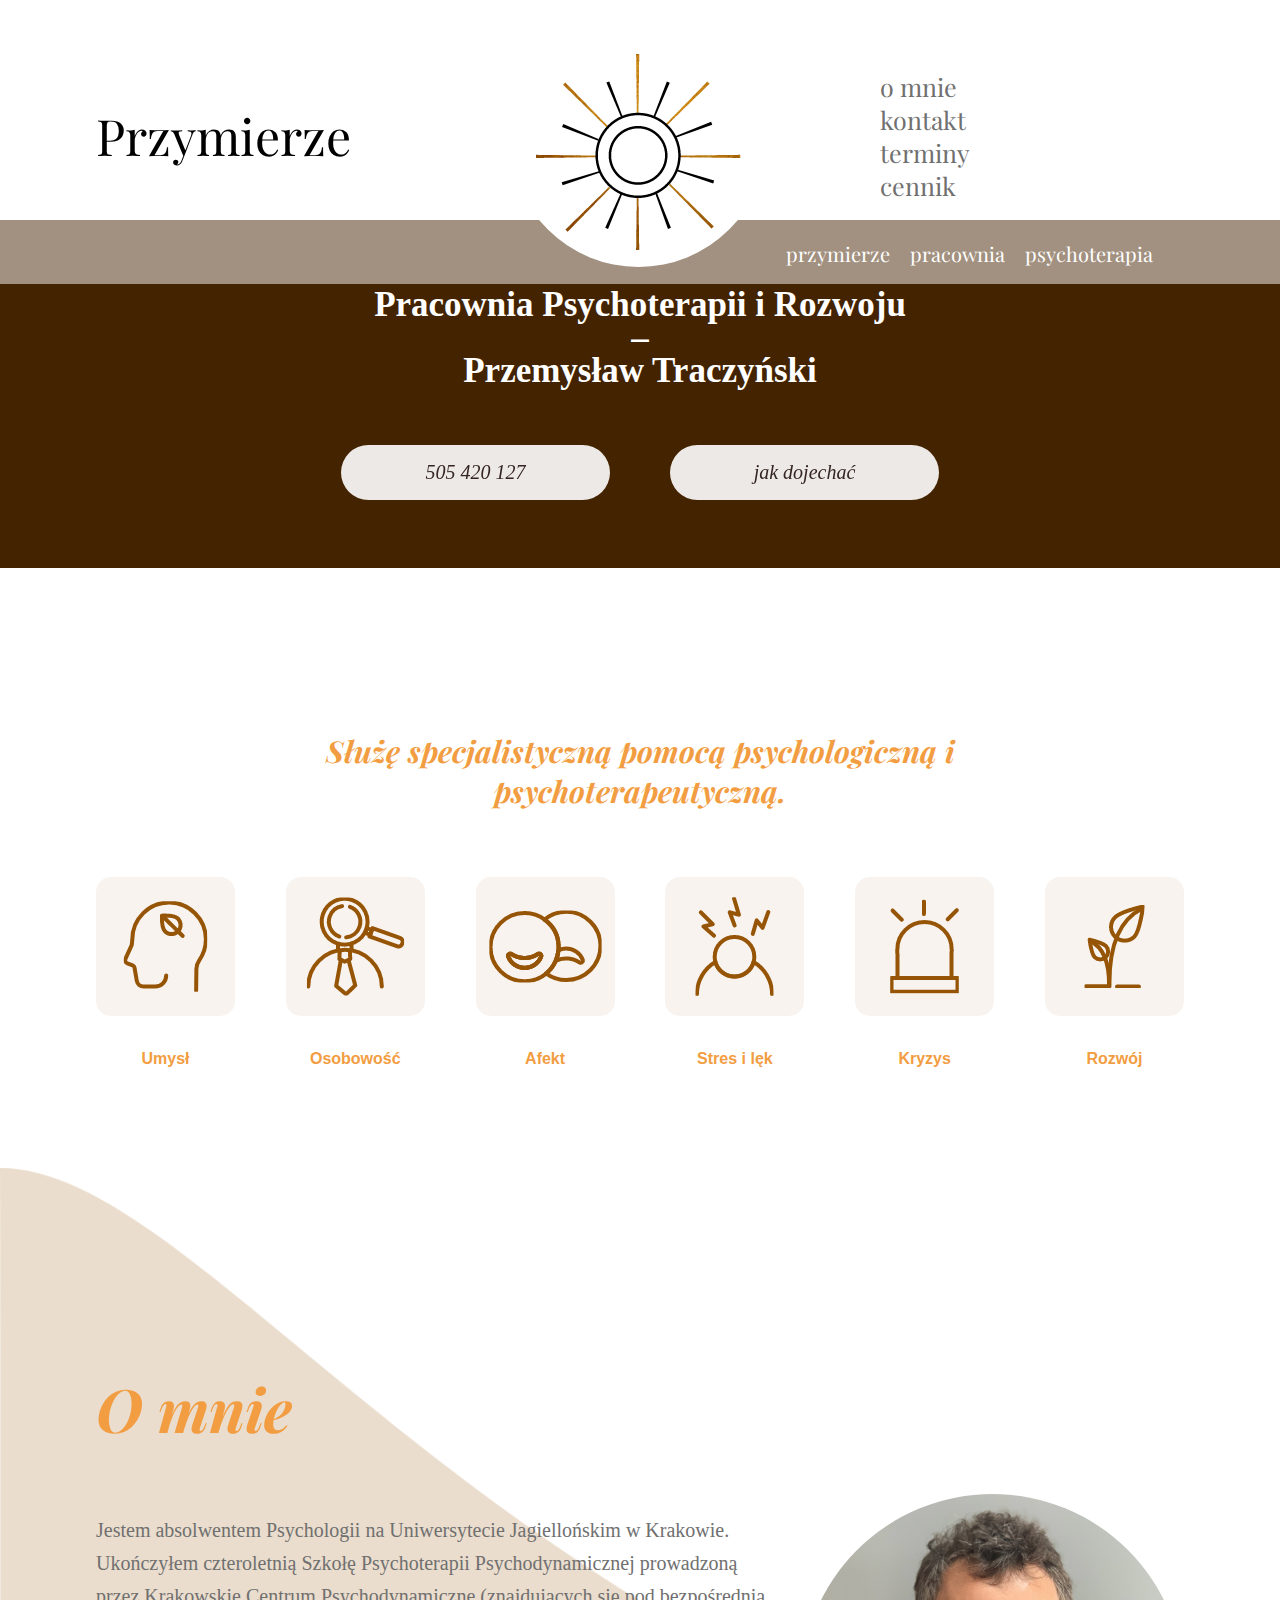
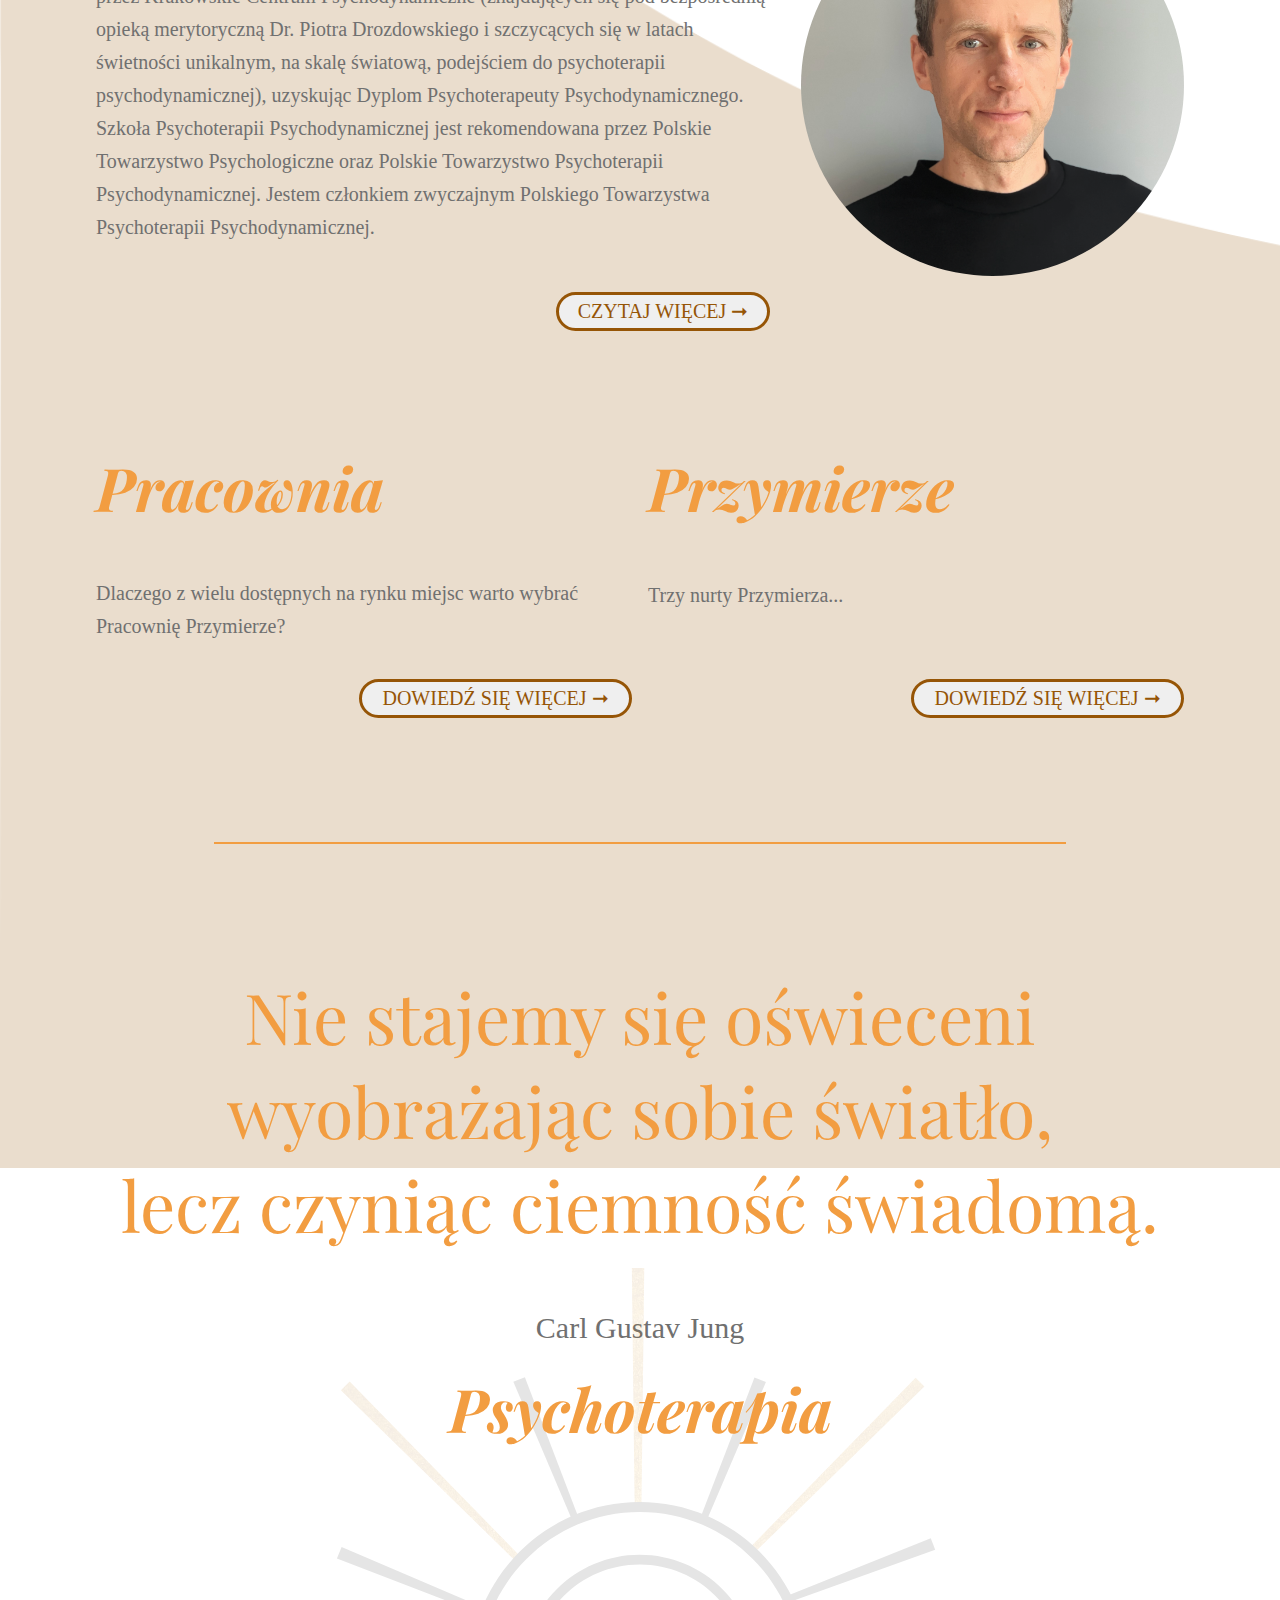
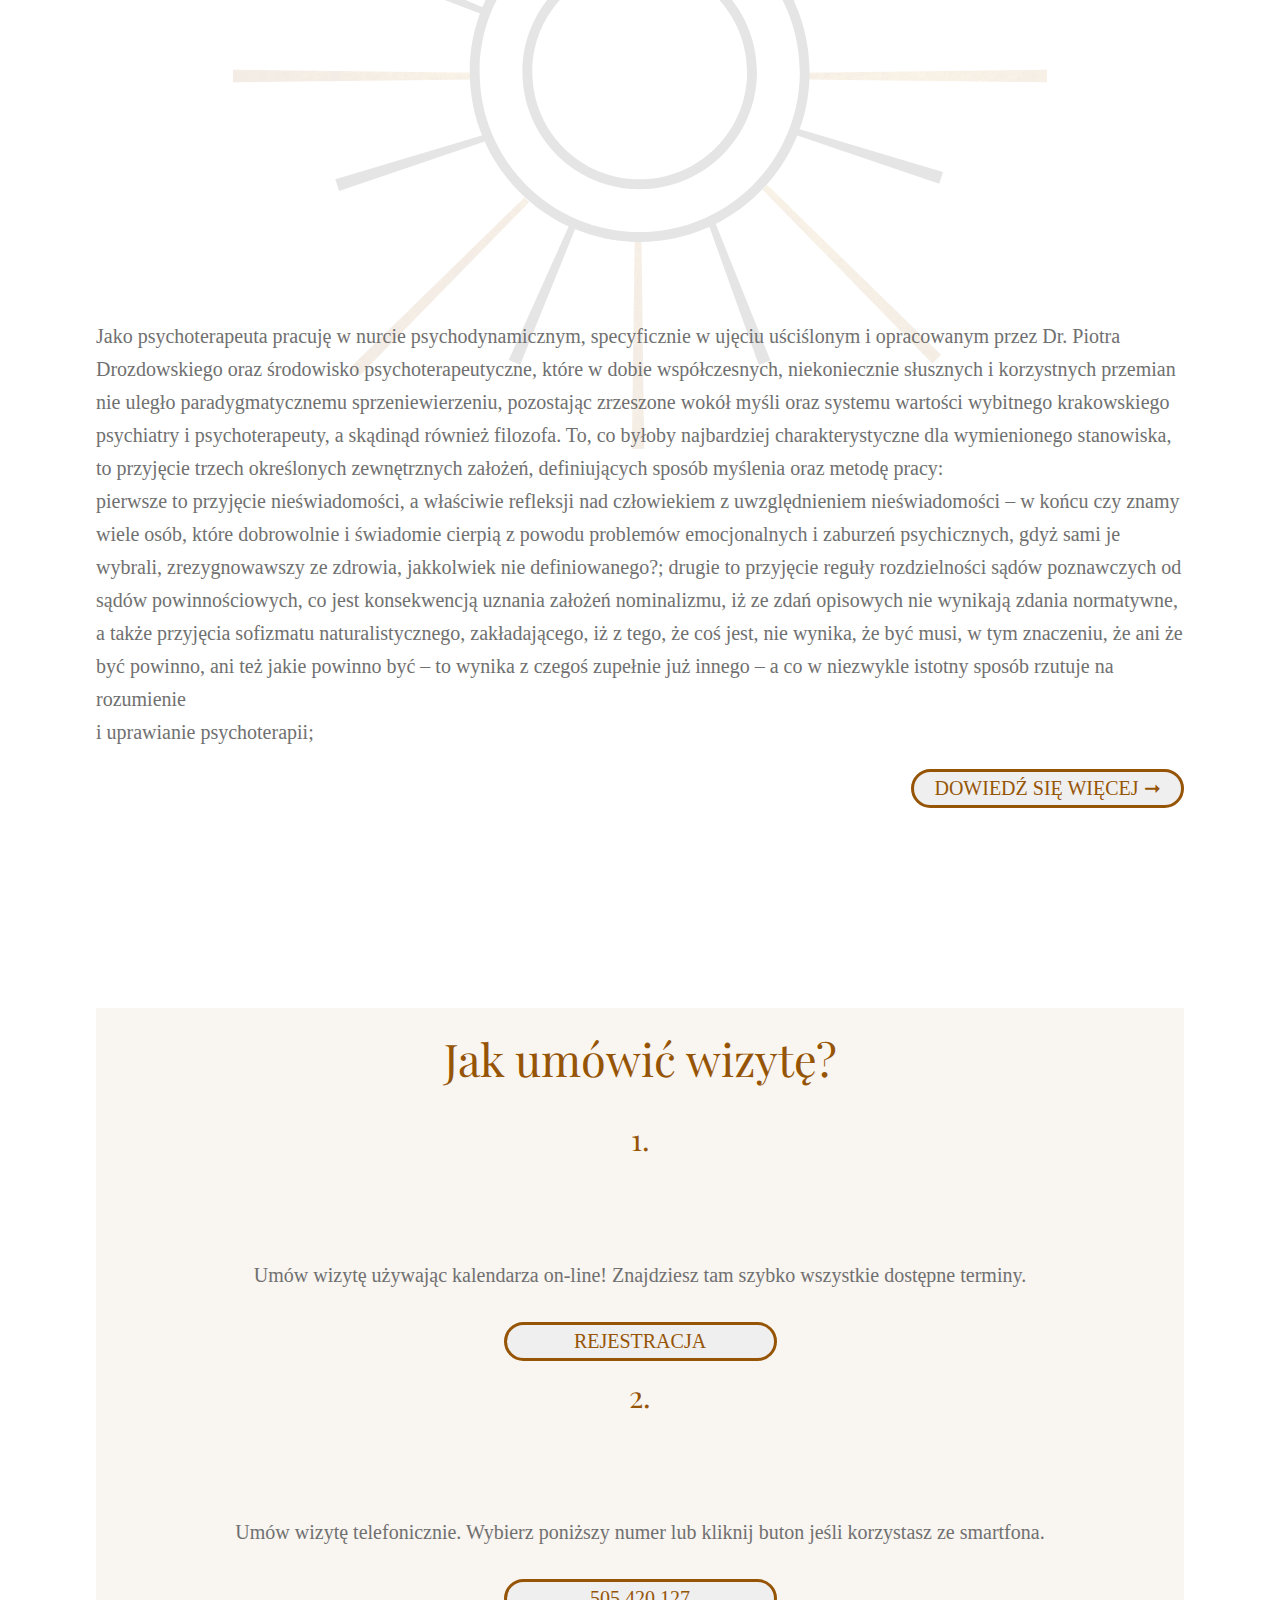
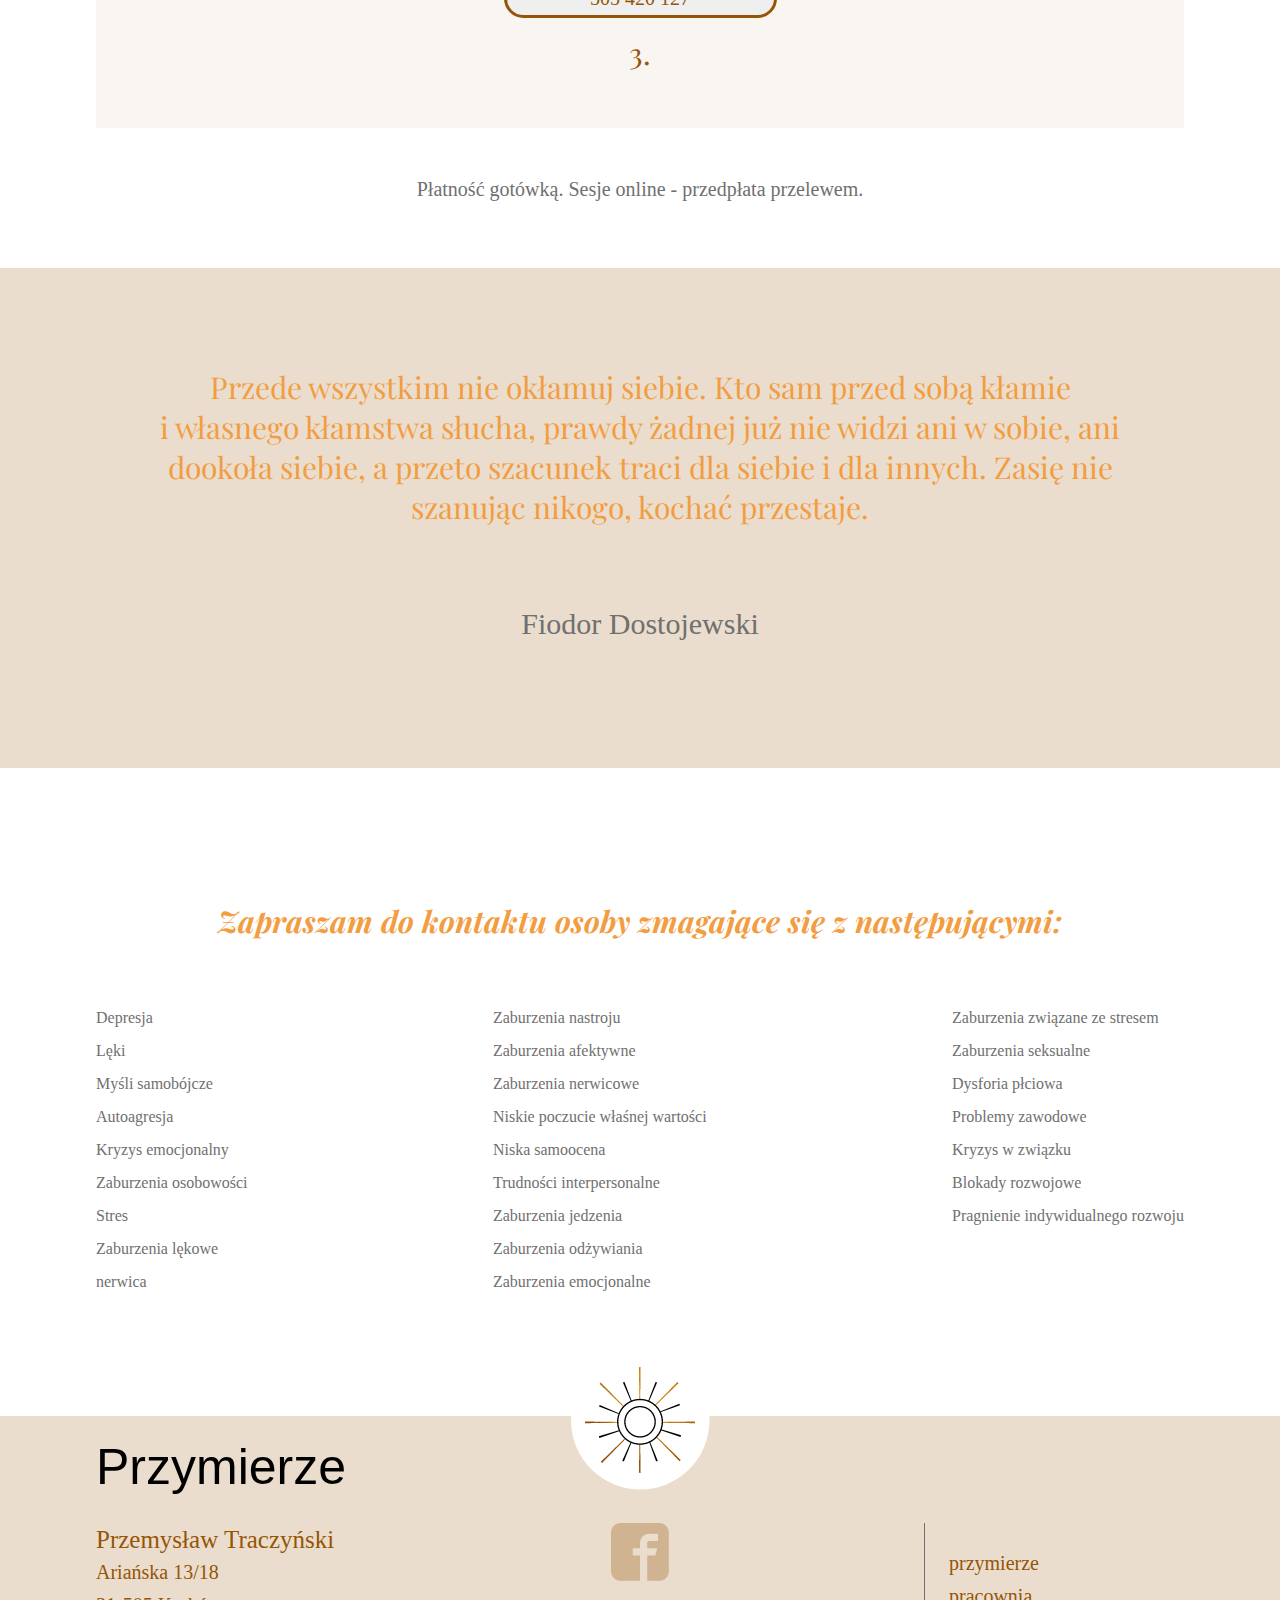
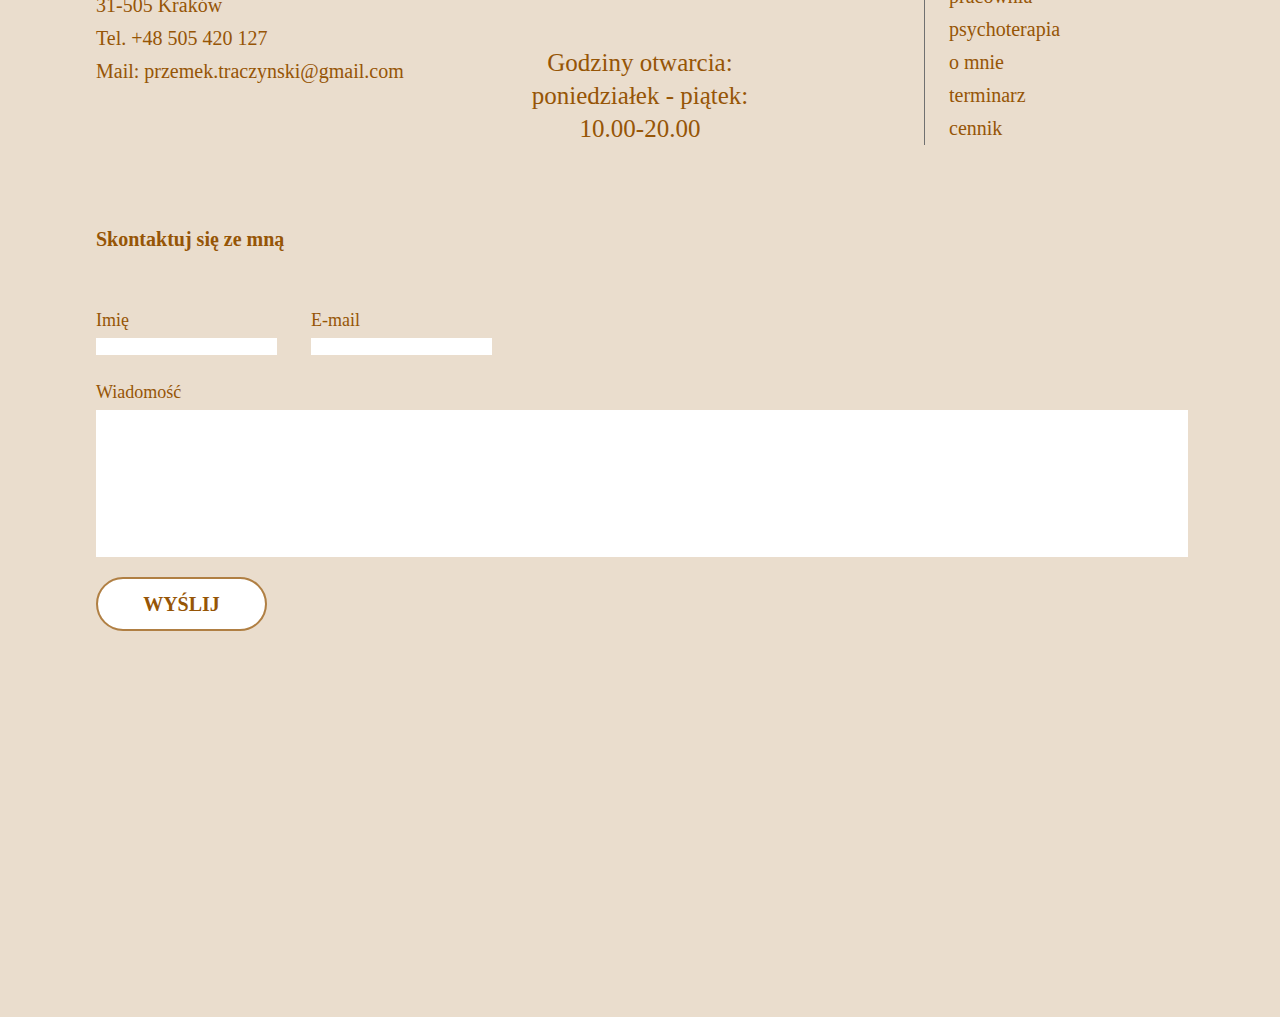
==== commit 4c6d5696: "V1.1" ====
--- a/index.html
+++ b/index.html
@@ -373,14 +373,16 @@
 
             <div class="contact-me">
               <h4>Skontaktuj się ze mną</h4>
+              <form id="contactform" method="post" action="../php/contact-form.php">
               <div class="input-row">
+                
                 <div class="text-input">
                   <label for="name">Imię</label>
                   <input type="text" id="name" name="name">
                 </div>
                 <div class="text-input">
                   <label for="email">E-mail</label>
-                  <input type="text" id="email" name="email">
+                  <input type="email" id="email" name="email">
                 </div>
               </div>
               <div class="input-row">
@@ -389,9 +391,11 @@
                   <textarea id="message" name="message"></textarea>
                 </div>
               </div>
+              
               <input type="hidden" name="action" value="sendEmail" />
               <button id="submit" name="submit" type="submit" value="Send" class="button send-button">Wyślij</button>
             </div>
+          </form>
             <div class="google-maps-web">
               <iframe src="https://www.google.com/maps/embed?pb=!1m14!1m8!1m3!1d10244.1318986736!2d19.9547436!3d50.0669441!3m2!1i1024!2i768!4f13.1!3m3!1m2!1s0x0%3A0x95341acf10148a66!2sPRZYMIERZE.%20Pracownia%20Psychoterapii%20i%20Rozwoju%20-%20Przemys%C5%82aw%20Traczy%C5%84ski!5e0!3m2!1spl!2spl!4v1664742339589!5m2!1spl!2spl" width="1088" height="232" style="border:0;" allowfullscreen="" loading="lazy" referrerpolicy="no-referrer-when-downgrade"></iframe>
             </div>
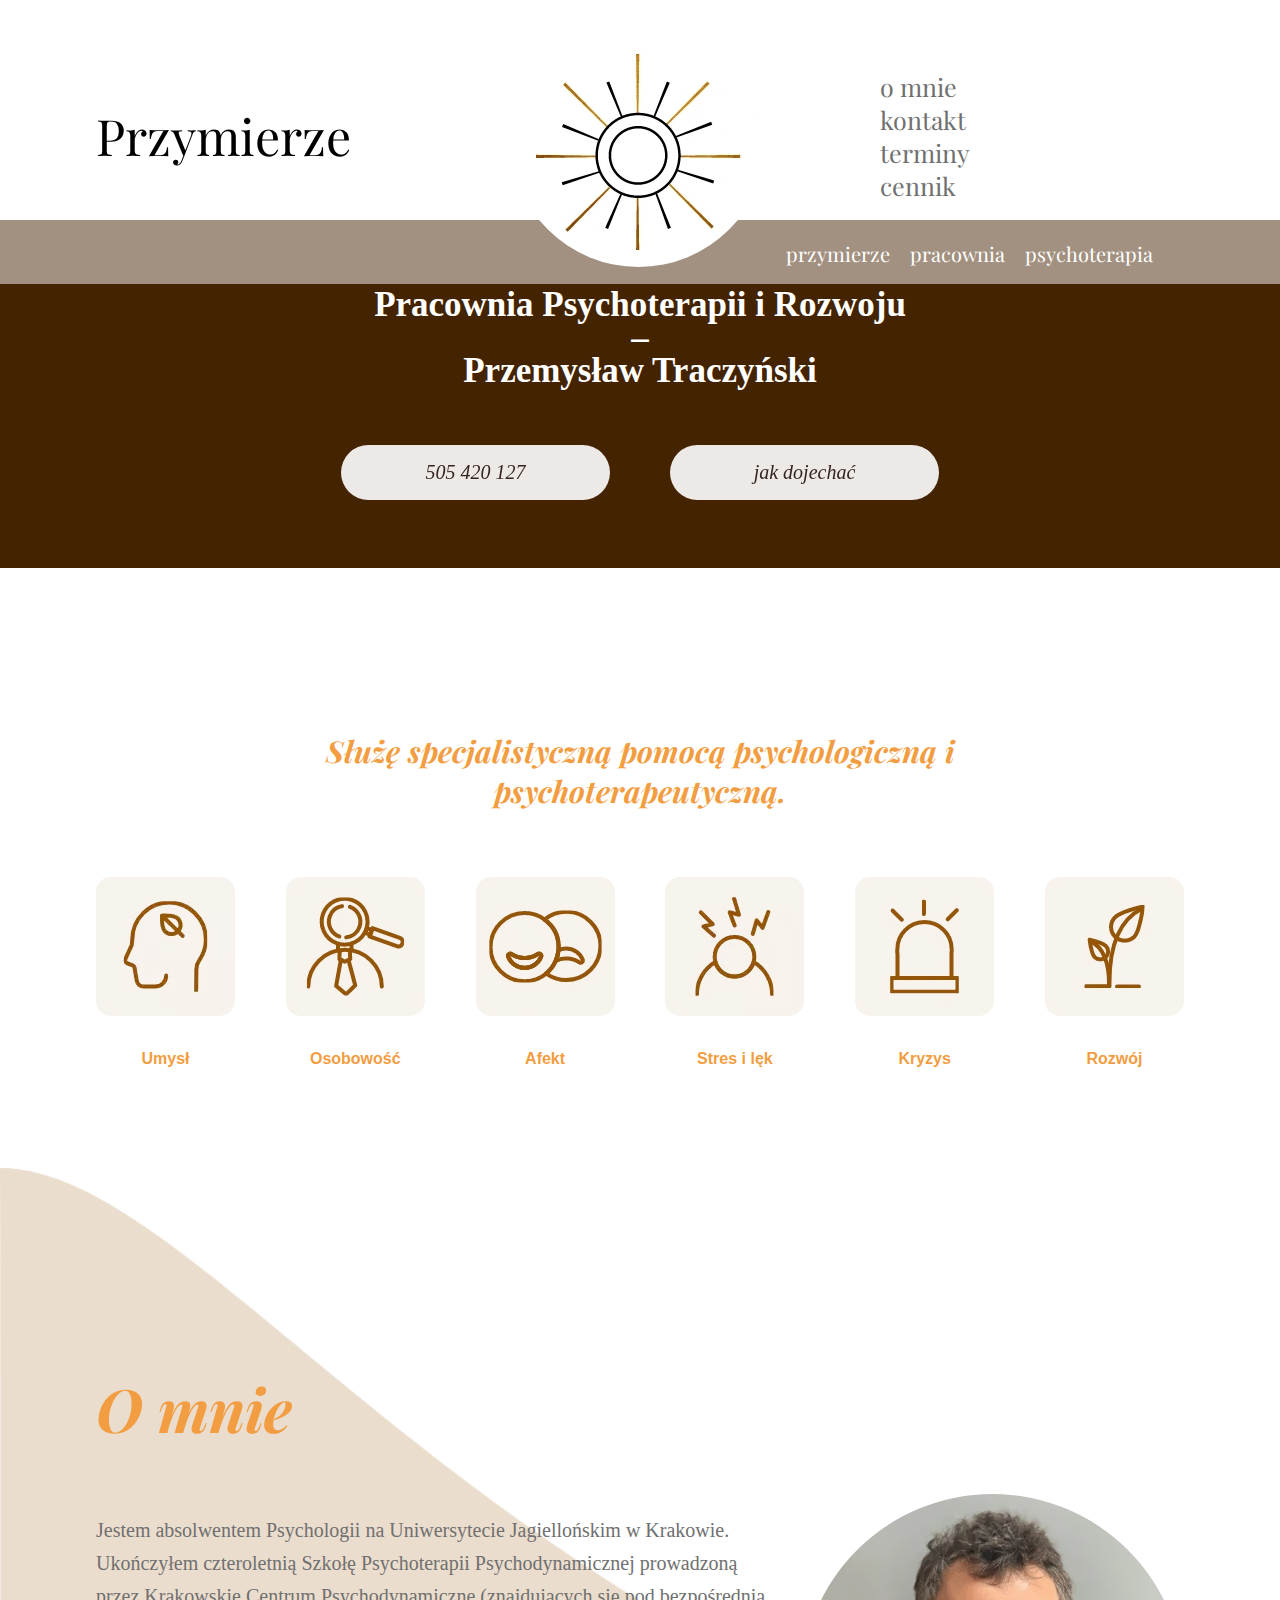
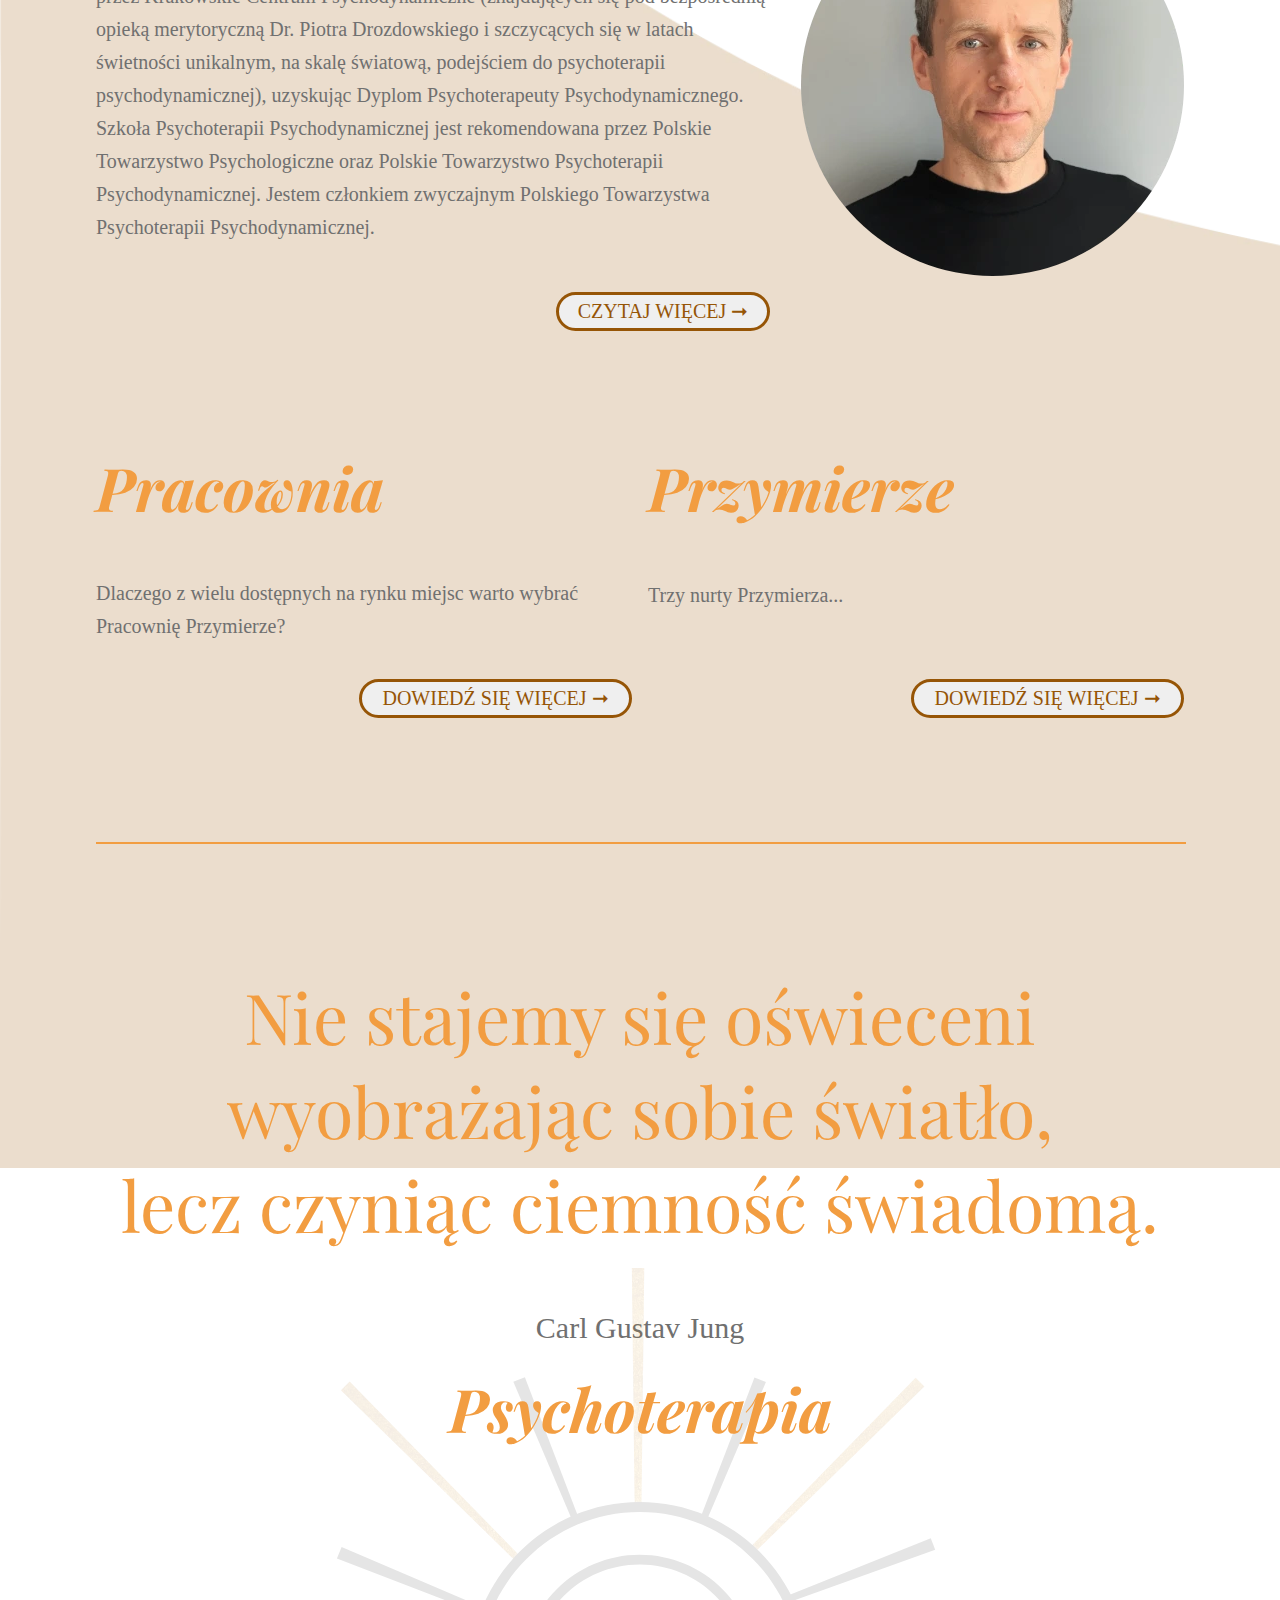
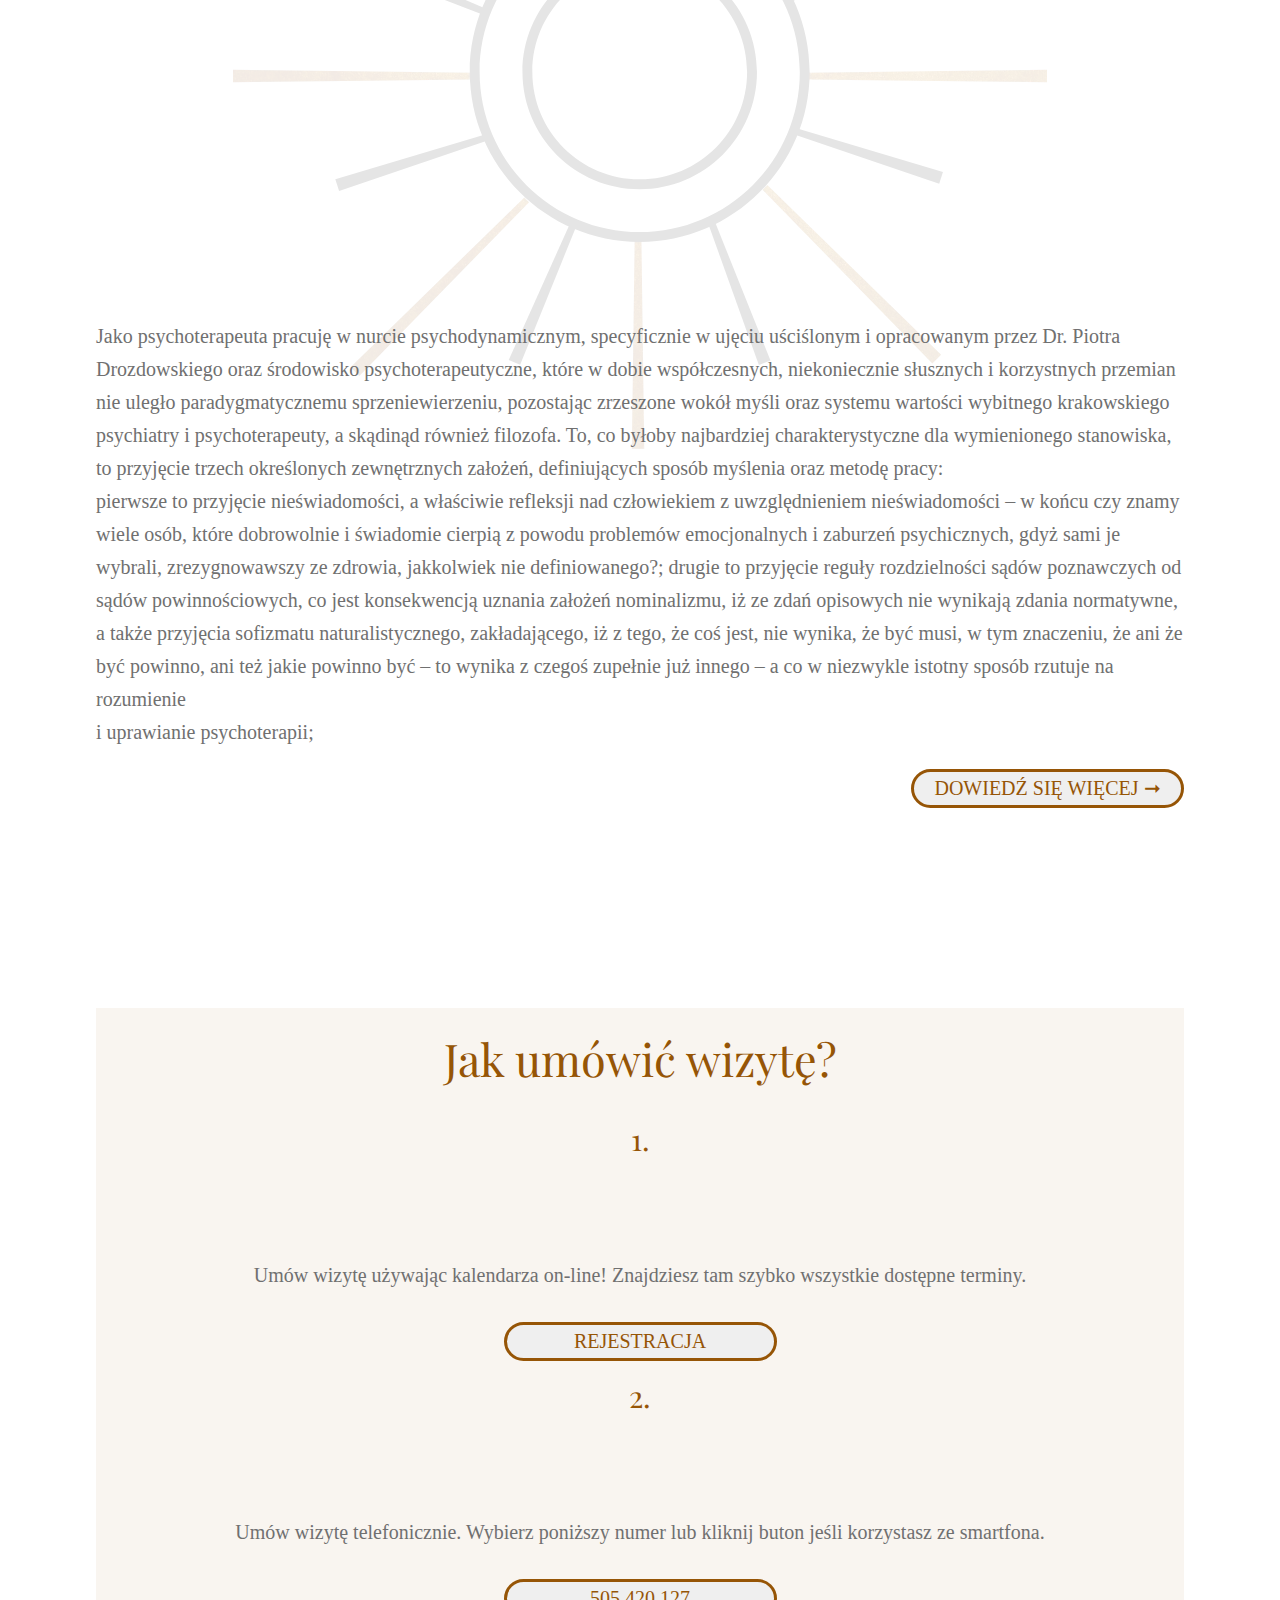
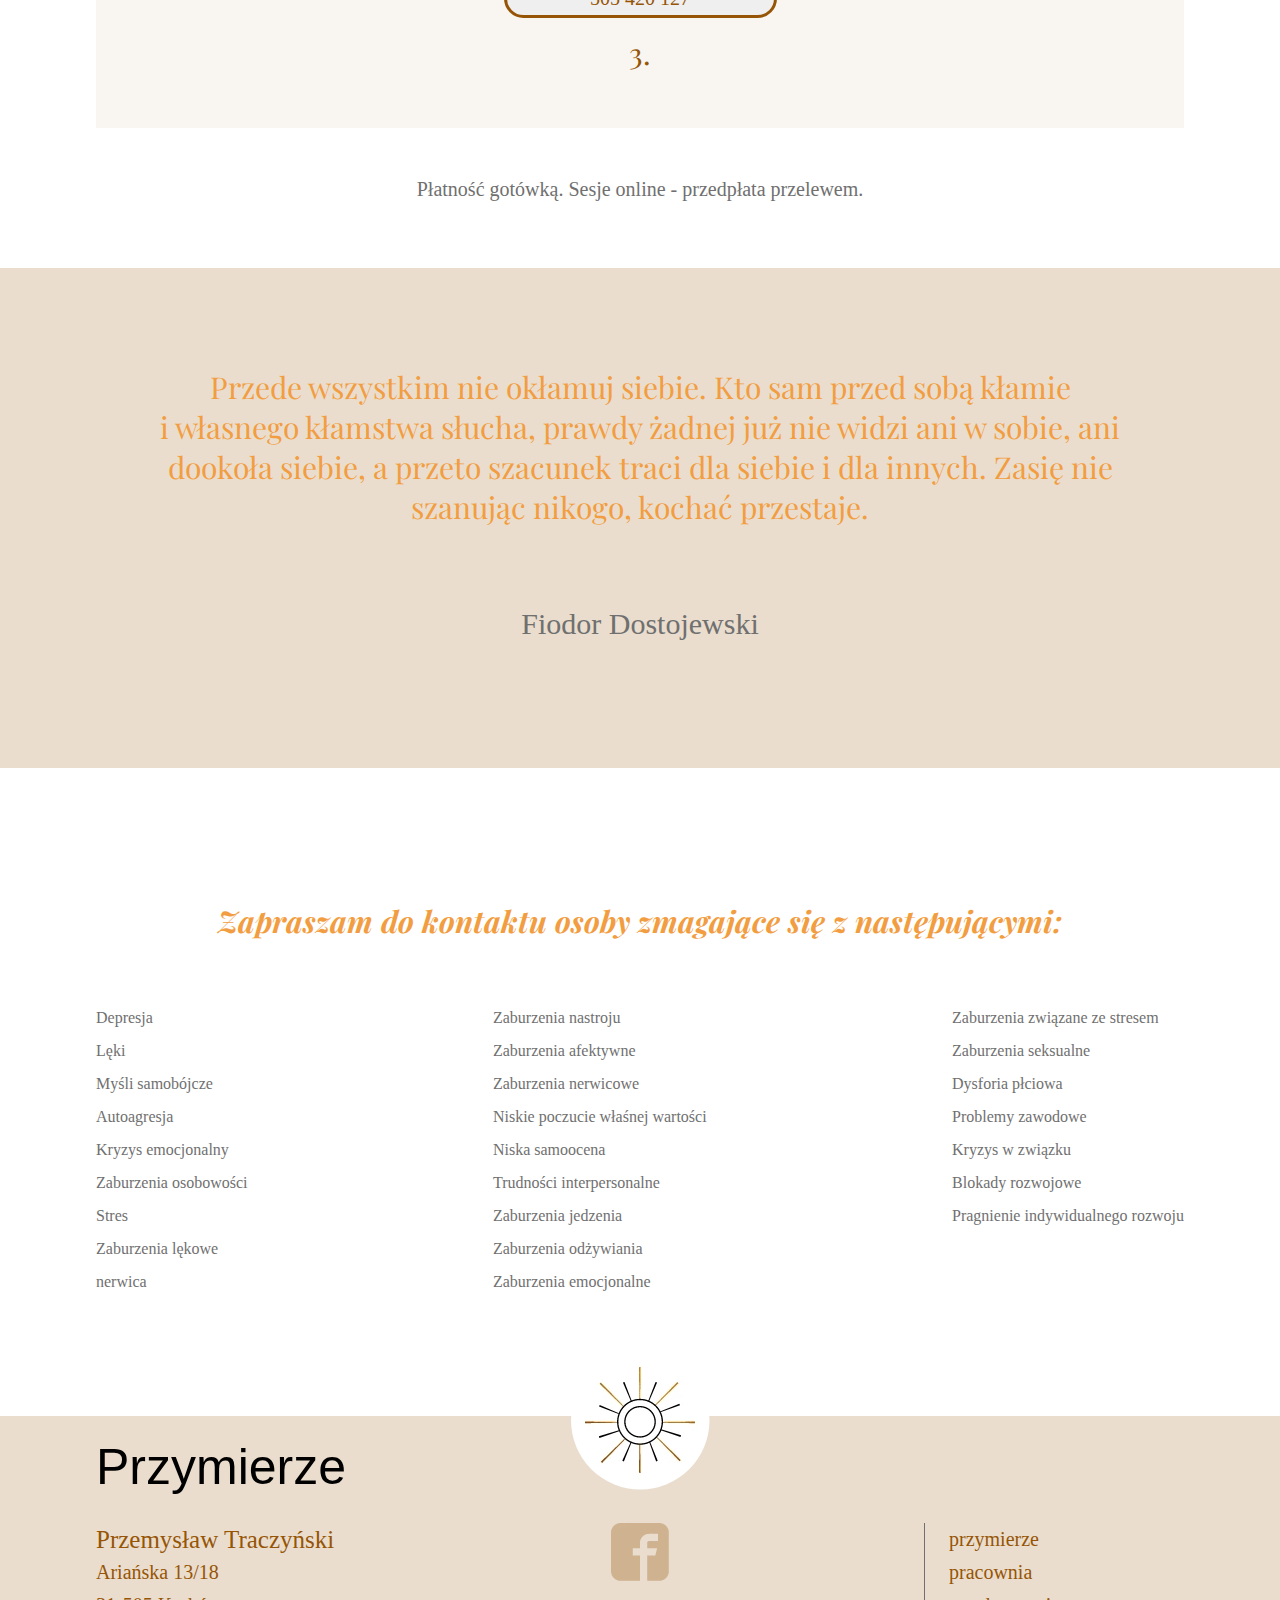
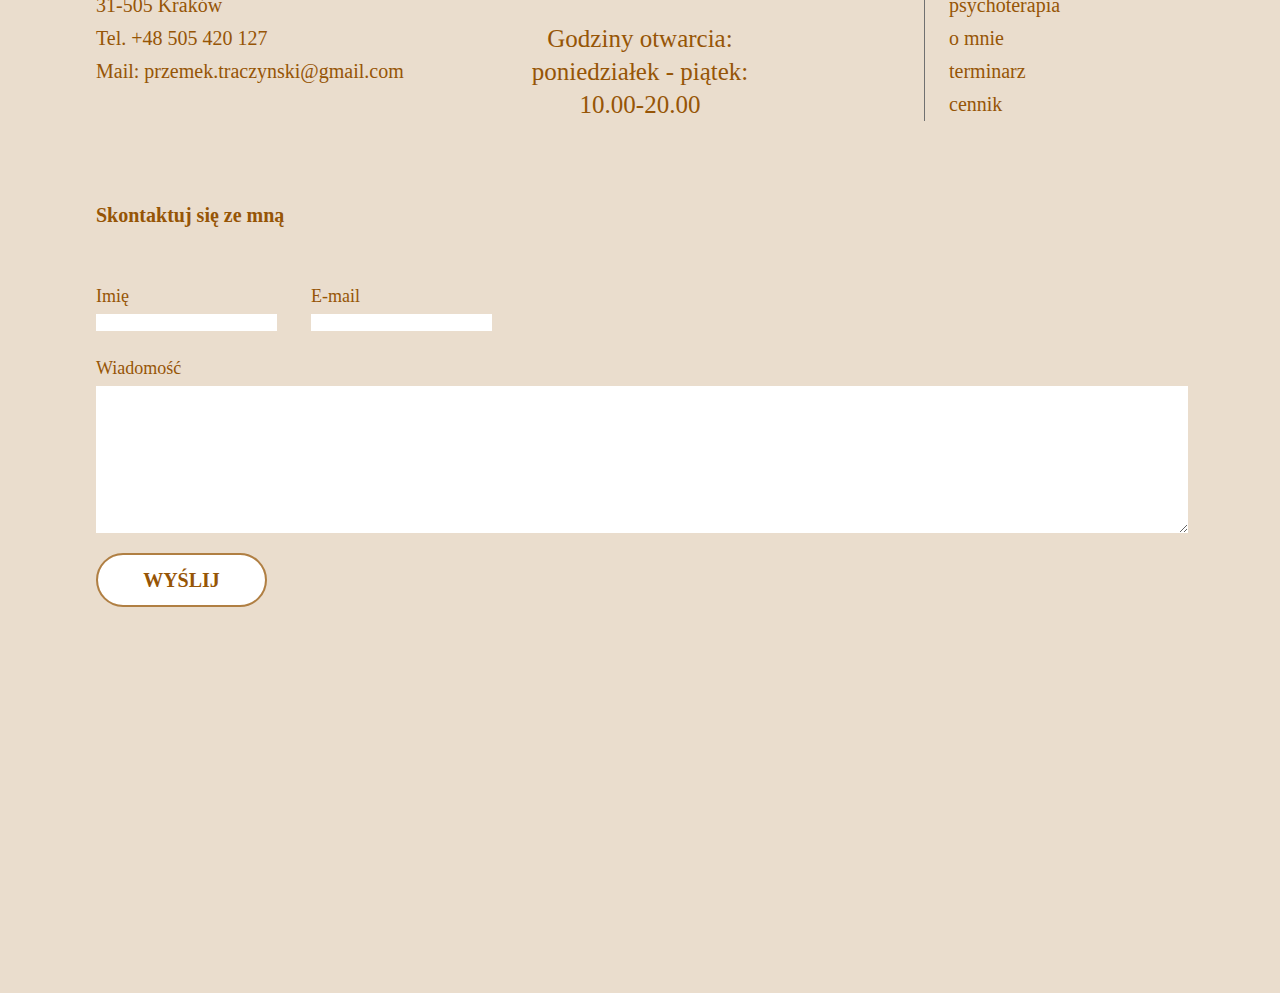
==== commit 0293cd10: "v1.4" ====
--- a/index.html
+++ b/index.html
@@ -10,10 +10,11 @@
       integrity="sha384-gH2yIJqKdNHPEq0n4Mqa/HGKIhSkIHeL5AyhkYV8i59U5AR6csBvApHHNl/vI1Bx"
       crossorigin="anonymous"
     />
+    <script src="https://ajax.googleapis.com/ajax/libs/jquery/3.6.0/jquery.min.js"></script>
     <link rel="stylesheet" href="/style.css" />
-    <link rel="stylesheet" href="/style-subpage.css">
-    <link rel="stylesheet" href="/media.css">
-    <script src="scripts.js"></script>
+    <link rel="stylesheet" href="/style-subpage.css" />
+    <link rel="stylesheet" href="/media.css" />
+    <!-- <script src="scripts.js"></script> -->
   </head>
   <body class="d-flex flex-column">
     <div class="navigation">
@@ -23,12 +24,12 @@
             <div class="title"><a href="/index.html">Przymierze</a></div>
             <div class="page-logo-web">
               <a href="/index.html"
-                ><img src="images/Group 80.png" alt=""
+                ><img src="images/Group 80.webp" alt=""
               /></a>
             </div>
             <div class="page-logo-mobile">
               <a href="/index.html"
-                ><img src="images/mobile_logo.png" alt=""
+                ><img src="images/mobile_logo.webp" alt=""
               /></a>
             </div>
             <nav class="nav-web">
@@ -42,22 +43,21 @@
 
             <nav role="navigation" class="nav-mobile">
               <div id="menuToggle">
-
                 <input type="checkbox" />
-                
+
                 <span></span>
                 <span></span>
                 <span></span>
-                
+
                 <ul id="menu">
                   <li><a href="/aboutme.html">o mnie</a></li>
                   <li><a href="/contact.html">kontakt</a></li>
                   <li><a href="/deadlines.html">terminy</a></li>
                   <li><a href="/pricelist.html">cennik</a></li>
-                  <hr color="#f29d41">
+                  <hr color="#f29d41" />
                   <li><a href="/przymierze.html">przymierze</a></li>
                   <li><a href="/pracownia.html">pracownia</a></li>
-                  <li><a href="/psychoterapia.html">psychoterapia</a></li></a>
+                  <li><a href="/psychoterapia.html">psychoterapia</a></li>
                 </ul>
               </div>
             </nav>
@@ -83,7 +83,15 @@
     </div>
 
     <div class="hero">
-      <video class="video-slogan" preload="metadata" src="images/pexels_6466872.mp4" autoplay loop playsinline muted></video>
+      <video
+        class="video-slogan"
+        preload="metadata"
+        src="images/pexels_6466872.mp4"
+        autoplay
+        loop
+        playsinline
+        muted
+      ></video>
       <div class="content">
         <div class="wrapper">
           <div class="inner-wrapper">
@@ -96,13 +104,18 @@
             </div>
             <div class="contact">
               <div class="call-number">
-              <button>
-                <a href="tel:505 420 127">505 420 127</a>
-              </button>
-            </div>
-            <div class="location">
-              <button ><a href="https://www.google.com/maps/place/Aria%C5%84ska+13,+31-505+Krak%C3%B3w/@50.0669441,19.9525549,17z/data=!3m1!4b1!4m5!3m4!1s0x47165b18fbfaf0c5:0xc952f008d0110317!8m2!3d50.0669441!4d19.9547436?hl=pl">jak dojechać</a></button>
-            </div>
+                <button>
+                  <a href="tel:505 420 127">505 420 127</a>
+                </button>
+              </div>
+              <div class="location">
+                <button>
+                  <a
+                    href="https://www.google.com/maps/place/Aria%C5%84ska+13,+31-505+Krak%C3%B3w/@50.0669441,19.9525549,17z/data=!3m1!4b1!4m5!3m4!1s0x47165b18fbfaf0c5:0xc952f008d0110317!8m2!3d50.0669441!4d19.9547436?hl=pl"
+                    >jak dojechać</a
+                  >
+                </button>
+              </div>
             </div>
           </div>
         </div>
@@ -122,27 +135,27 @@
             <div class="specialties-list">
               <ul>
                 <li class="row1-item1">
-                  <img src="images/umysl.png" alt="" />
+                  <img src="images/umysl.webp" alt="" />
                   <h4>Umysł</h4>
                 </li>
                 <li class="row1-item2">
-                  <img src="images/osobowosc.png" alt="" />
+                  <img src="images/osobowosc.webp" alt="" />
                   <h4>Osobowość</h4>
                 </li>
                 <li class="row2-item3">
-                  <img src="images/afekt.png" alt="" />
+                  <img src="images/afekt.webp" alt="" />
                   <h4>Afekt</h4>
                 </li>
                 <li class="row2-item4">
-                  <img src="images/stresilek.png" alt="" />
+                  <img src="images/stresilek.webp" alt="" />
                   <h4>Stres i lęk</h4>
                 </li>
                 <li class="row3-item5">
-                  <img src="images/kryzys.png" alt="" />
+                  <img src="images/kryzys.webp" alt="" />
                   <h4>Kryzys</h4>
                 </li>
-                <li class="row3-item6"> 
-                  <img src="images/rozwoj.png" alt="" />
+                <li class="row3-item6">
+                  <img src="images/rozwoj.webp" alt="" />
                   <h4>Rozwój</h4>
                 </li>
               </ul>
@@ -152,265 +165,362 @@
       </div>
     </div>
 
-
-   <div class="history-background">
-    <div class="history">
-      <div class="content">
-        <div class="wrapper">
-          <div class="inner-wrapper">
-            <div class="history-content">
-              <div class="history-content-main">
-                <div class="history-content-main-h5"> <h5>O mnie</h5> </div>
-                <div class="history-content-main-p">
-                <p>
-                  Jestem absolwentem Psychologii na Uniwersytecie Jagiellońskim w
-                  Krakowie. Ukończyłem czteroletnią Szkołę Psychoterapii
-                  Psychodynamicznej prowadzoną przez Krakowskie Centrum
-                  Psychodynamiczne (znajdujących się pod bezpośrednią opieką
-                  merytoryczną Dr. Piotra Drozdowskiego i szczycących się w latach
-                  świetności unikalnym, na skalę światową, podejściem do
-                  psychoterapii psychodynamicznej), uzyskując Dyplom
-                  Psychoterapeuty Psychodynamicznego. Szkoła Psychoterapii
-                  Psychodynamicznej jest rekomendowana przez Polskie Towarzystwo
-                  Psychologiczne oraz Polskie Towarzystwo Psychoterapii
-                  Psychodynamicznej. Jestem członkiem zwyczajnym Polskiego
-                  Towarzystwa Psychoterapii Psychodynamicznej.
-                  </p>
+    <div class="history-background">
+      <div class="history">
+        <div class="content">
+          <div class="wrapper">
+            <div class="inner-wrapper">
+              <div class="history-content">
+                <div class="history-content-main">
+                  <div class="history-content-main-h5"><h5>O mnie</h5></div>
+                  <div class="history-content-main-p">
+                    <p>
+                      Jestem absolwentem Psychologii na Uniwersytecie
+                      Jagiellońskim w Krakowie. Ukończyłem czteroletnią Szkołę
+                      Psychoterapii Psychodynamicznej prowadzoną przez
+                      Krakowskie Centrum Psychodynamiczne (znajdujących się pod
+                      bezpośrednią opieką merytoryczną Dr. Piotra Drozdowskiego
+                      i szczycących się w latach świetności unikalnym, na skalę
+                      światową, podejściem do psychoterapii psychodynamicznej),
+                      uzyskując Dyplom Psychoterapeuty Psychodynamicznego.
+                      Szkoła Psychoterapii Psychodynamicznej jest rekomendowana
+                      przez Polskie Towarzystwo Psychologiczne oraz Polskie
+                      Towarzystwo Psychoterapii Psychodynamicznej. Jestem
+                      członkiem zwyczajnym Polskiego Towarzystwa Psychoterapii
+                      Psychodynamicznej.
+                    </p>
+                  </div>
+                  <div class="portret-web">
+                    <img src="images/portret.webp" alt="" />
+                  </div>
+                  <div class="portret-mobile">
+                    <img src="images/IMG_4873.webp" alt="" />
+                  </div>
+
+                  <div class="read-more">
+                    <button>
+                      <a href="/aboutme.html">CZYTAJ WIĘCEJ &#10142;</a>
+                    </button>
+                  </div>
+
+                  <div class="pracownia">
+                    <h5>Pracownia</h5>
+                    <p>
+                      Dlaczego z wielu dostępnych na rynku miejsc warto wybrać
+                      Pracownię Przymierze?
+                    </p>
+                  </div>
+
+                  <div class="learn-more-1">
+                    <button>
+                      <a href="/pracownia.html">DOWIEDŹ SIĘ WIĘCEJ &#10142;</a>
+                    </button>
+                  </div>
+
+                  <div class="przymierze">
+                    <h5>Przymierze</h5>
+                    <p>Trzy nurty Przymierza...</p>
+                  </div>
+
+                  <div class="learn-more-2">
+                    <button>
+                      <a href="/przymierze.html">DOWIEDŹ SIĘ WIĘCEJ &#10142;</a>
+                    </button>
+                  </div>
+
+                  <div class="quote-1">
+                    <hr text-align="center" />
+                    <h5>
+                      Nie stajemy się oświeceni <br />
+                      wyobrażając sobie światło, <br />
+                      lecz czyniąc ciemność świadomą.
+                    </h5>
+                    <p>Carl Gustav Jung</p>
+                  </div>
                 </div>
-            <div class="portret-web">
-                <img src="images/portret.png" alt="">
-            </div>
-            <div class="portret-mobile">
-              <img src="images/IMG_4873.png" alt="">
-            </div>
-
-            <div class="read-more">
-              <button ><a href="/aboutme.html">CZYTAJ WIĘCEJ &#10142;</a></button>
-            </div>
-
-            <div class="pracownia">
-              <h5>Pracownia</h5>
-              <p>Dlaczego z wielu dostępnych na rynku miejsc warto wybrać Pracownię Przymierze?</p>
-            </div>
-
-            <div class="learn-more-1">
-              <button ><a href="/pracownia.html">DOWIEDŹ SIĘ WIĘCEJ &#10142;</a></button>
-            </div>
-
-            <div class="przymierze">
-              <h5>Przymierze</h5>
-              <p>Trzy nurty Przymierza...</p>
-            </div>
-
-            <div class="learn-more-2">
-              <button ><a href="/przymierze.html">DOWIEDŹ SIĘ WIĘCEJ &#10142;</a></button>
-            </div>
-
-            <div class="quote-1">
-              <hr text-align="center">
-              <h5> Nie stajemy się oświeceni <br> wyobrażając sobie światło, <br> lecz czyniąc ciemność świadomą.</h5>
-              <p>Carl Gustav Jung</p>
-            </div>
-          </div>
-              </div>
-            </div>
-          </div>
-        </div>
-      </div>
-    </div>
-  </div>
-
-  
-
-  <div class="psychotherapy">
-    <div class="content">
-      <div class="wrapper">
-        <div class="inner-wrapper">
-          <div class="psychotherapy-content">
-            <h5>Psychoterapia</h5>
-            <p>Jako psychoterapeuta pracuję w nurcie psychodynamicznym, specyficznie w ujęciu uściślonym i opracowanym przez Dr. Piotra Drozdowskiego oraz środowisko psychoterapeutyczne, które w dobie współczesnych, niekoniecznie słusznych i korzystnych przemian nie uległo paradygmatycznemu sprzeniewierzeniu, pozostając zrzeszone wokół myśli oraz systemu wartości wybitnego krakowskiego psychiatry i psychoterapeuty, a skądinąd również filozofa. To, co byłoby najbardziej charakterystyczne dla wymienionego stanowiska, to przyjęcie trzech określonych zewnętrznych założeń, definiujących sposób myślenia oraz metodę pracy: <br>
-            pierwsze to przyjęcie nieświadomości, a właściwie refleksji nad człowiekiem z uwzględnieniem nieświadomości – w końcu czy znamy wiele osób, które dobrowolnie i świadomie cierpią z powodu problemów emocjonalnych i zaburzeń psychicznych, gdyż sami je wybrali, zrezygnowawszy ze zdrowia, jakkolwiek nie definiowanego?;
-            drugie to przyjęcie reguły rozdzielności sądów poznawczych od sądów powinnościowych, co jest konsekwencją uznania założeń nominalizmu, iż ze zdań opisowych nie wynikają zdania normatywne, a także przyjęcia sofizmatu naturalistycznego, zakładającego, iż z tego, że coś jest, nie wynika, że być musi, w tym znaczeniu, że ani że być powinno, ani też jakie powinno być – to wynika z czegoś zupełnie już innego – a co w niezwykle istotny sposób rzutuje na rozumienie <br> i uprawianie psychoterapii;
-              </p>
-            <div class="learn-more-psychotherapy">
-                <button ><a href="/psychoterapia.html">DOWIEDŹ SIĘ WIĘCEJ &#10142;</a></button>
-            </div>
-
-          </div>
-          <div class="psychotherapy-content-mobile">
-            <h5>Psychoterapia</h5>
-            <p>Jako psychoterapeuta pracuję w nurcie psychodynamicznym, specyficznie w ujęciu uściślonym i opracowanym przez Dr. Piotra Drozdowskiego oraz środowisko psychoterapeutyczne, które w dobie współczesnych, niekoniecznie słusznych i korzystnych przemian nie uległo paradygmatycznemu sprzeniewierzeniu, pozostając zrzeszone wokół myśli oraz systemu wartości wybitnego krakowskiego psychiatry i psychoterapeuty, a skądinąd również filozofa. To, co byłoby najbardziej charakterystyczne dla wymienionego stanowiska, to
+              </div>
+            </div>
+          </div>
+        </div>
+      </div>
+    </div>
+
+    <div class="psychotherapy">
+      <div class="content">
+        <div class="wrapper">
+          <div class="inner-wrapper">
+            <div class="psychotherapy-content">
+              <h5>Psychoterapia</h5>
+              <p>
+                Jako psychoterapeuta pracuję w nurcie psychodynamicznym,
+                specyficznie w ujęciu uściślonym i opracowanym przez Dr. Piotra
+                Drozdowskiego oraz środowisko psychoterapeutyczne, które w dobie
+                współczesnych, niekoniecznie słusznych i korzystnych przemian
+                nie uległo paradygmatycznemu sprzeniewierzeniu, pozostając
+                zrzeszone wokół myśli oraz systemu wartości wybitnego
+                krakowskiego psychiatry i psychoterapeuty, a skądinąd również
+                filozofa. To, co byłoby najbardziej charakterystyczne dla
+                wymienionego stanowiska, to przyjęcie trzech określonych
+                zewnętrznych założeń, definiujących sposób myślenia oraz metodę
+                pracy: <br />
+                pierwsze to przyjęcie nieświadomości, a właściwie refleksji nad
+                człowiekiem z uwzględnieniem nieświadomości – w końcu czy znamy
+                wiele osób, które dobrowolnie i świadomie cierpią z powodu
+                problemów emocjonalnych i zaburzeń psychicznych, gdyż sami je
+                wybrali, zrezygnowawszy ze zdrowia, jakkolwiek nie
+                definiowanego?; drugie to przyjęcie reguły rozdzielności sądów
+                poznawczych od sądów powinnościowych, co jest konsekwencją
+                uznania założeń nominalizmu, iż ze zdań opisowych nie wynikają
+                zdania normatywne, a także przyjęcia sofizmatu
+                naturalistycznego, zakładającego, iż z tego, że coś jest, nie
+                wynika, że być musi, w tym znaczeniu, że ani że być powinno, ani
+                też jakie powinno być – to wynika z czegoś zupełnie już innego –
+                a co w niezwykle istotny sposób rzutuje na rozumienie <br />
+                i uprawianie psychoterapii;
               </p>
               <div class="learn-more-psychotherapy">
-                <button ><a href="/psychoterapia.html">DOWIEDŹ SIĘ WIĘCEJ &#10142;</a></button>
-            </div>
-          </div>
-        </div>
-      </div>
-    </div>
-  </div>
-  <div class="visit">
-    <div class="content">
-      <div class="wrapper">
-        <div class="inner-wrapper">
-          <div class="visit-content">
-            <h7>Jak umówić wizytę?</h7>
-            <ul>
-              <li>
-                <h6>1.</h6>
-                <p>Umów wizytę używając kalendarza on-line! Znajdziesz tam szybko wszystkie dostępne terminy.</p>
-                <div class="registration">
-                  <button ><a href="/deadlines.html">REJESTRACJA</a></button>
-              </div>
-              </li>
-              <li>
-                <h6>2.</h6>
-                <p>Umów wizytę telefonicznie. Wybierz poniższy numer lub kliknij buton jeśli korzystasz ze smartfona.</p>
-                <div class="registration">
-                  <button ><a href="tel:505 420 127">505 420 127</a></button>
-              </div>
-              </li>
-              <li>
-                <h6>3.</h6>
-                <p>Płatność gotówką. Sesje online - przedpłata przelewem.</p>
-              </li>
-            </ul>
-          </div>
-        </div>
-      </div>
-    </div>
-  </div>
-  <div class="quote-2">
-    <div class="content">
-      <div class="wrapper">
-        <div class="inner-wrapper">
-          <div class="quote-2-content">
-            <h7>Przede wszystkim nie okłamuj siebie. Kto sam przed sobą kłamie <br> i własnego kłamstwa słucha, prawdy żadnej już nie widzi ani w sobie, ani dookoła siebie, a przeto szacunek traci dla siebie i dla innych. Zasię nie szanując nikogo, kochać przestaje.</h7>
-            <p>Fiodor Dostojewski</p>
-          </div>
-        </div>
-      </div>
-    </div>
-  </div>
-  <div class="diseases">
-    <div class="content">
-      <div class="wrapper">
-        <div class="inner-wrapper">
-          <div class="diseases-content">
-            <h7>Zapraszam do kontaktu osoby zmagające się z następującymi:</h7>
-            <div class="diseases-list">
-           <ul>
-            <li>Depresja</li>
-            <li>Lęki</li>
-            <li>Myśli samobójcze</li>
-            <li>Autoagresja</li>
-            <li>Kryzys emocjonalny</li>
-            <li>Zaburzenia osobowości</li>
-            <li>Stres</li>
-            <li>Zaburzenia lękowe</li>
-            <li>nerwica</li>
-          </ul>
-          <ul>
-            <li>Zaburzenia nastroju</li>
-            <li>Zaburzenia afektywne</li>
-            <li>Zaburzenia nerwicowe</li>
-            <li>Niskie poczucie właśnej  wartości</li>
-            <li>Niska samoocena</li>
-            <li>Trudności interpersonalne</li>
-            <li>Zaburzenia jedzenia</li>
-            <li>Zaburzenia odżywiania</li>
-            <li>Zaburzenia emocjonalne</li>
-          </ul>
-          <ul>
-            <li>Zaburzenia związane ze stresem</li>
-            <li>Zaburzenia seksualne</li>
-            <li>Dysforia płciowa</li>
-            <li>Problemy zawodowe</li>
-            <li>Kryzys w związku</li>
-            <li>Blokady rozwojowe</li>
-            <li>Pragnienie indywidualnego rozwoju</li>
-           </ul>
-          </div>
-          </div>
-        </div>
-      </div>
-    </div>
-  </div>
-  <div class="footer-white-background">         
-    <div class="footer-logo">
-    <img src="images/Group 28.png" alt=""/>
-    </div>
-  </div>
-  <div class="footer">
-    <div class="content">
-      <div class="wrapper">
-        <div class="inner-wrapper">
-          <div class="footer-content">
-         
-            <div class="footer-header"> <h8>Przymierze</h8>  </div>
-            
-            <div class="footer-content-data">
-              <ul class="left">
-               <li> <div class="bold-left"> Przemysław Traczyński</div></li>
-               <li>Ariańska 13/18</li>
-               <li>31-505 Kraków</li> 
-               <li>Tel. +48 505 420 127</li>
-               <li>Mail: przemek.traczynski@gmail.com</li>  
+                <button>
+                  <a href="/psychoterapia.html">DOWIEDŹ SIĘ WIĘCEJ &#10142;</a>
+                </button>
+              </div>
+            </div>
+            <div class="psychotherapy-content-mobile">
+              <h5>Psychoterapia</h5>
+              <p>
+                Jako psychoterapeuta pracuję w nurcie psychodynamicznym,
+                specyficznie w ujęciu uściślonym i opracowanym przez Dr. Piotra
+                Drozdowskiego oraz środowisko psychoterapeutyczne, które w dobie
+                współczesnych, niekoniecznie słusznych i korzystnych przemian
+                nie uległo paradygmatycznemu sprzeniewierzeniu, pozostając
+                zrzeszone wokół myśli oraz systemu wartości wybitnego
+                krakowskiego psychiatry i psychoterapeuty, a skądinąd również
+                filozofa. To, co byłoby najbardziej charakterystyczne dla
+                wymienionego stanowiska, to
+              </p>
+              <div class="learn-more-psychotherapy">
+                <button>
+                  <a href="/psychoterapia.html">DOWIEDŹ SIĘ WIĘCEJ &#10142;</a>
+                </button>
+              </div>
+            </div>
+          </div>
+        </div>
+      </div>
+    </div>
+    <div class="visit">
+      <div class="content">
+        <div class="wrapper">
+          <div class="inner-wrapper">
+            <div class="visit-content">
+              <h7>Jak umówić wizytę?</h7>
+              <ul>
+                <li>
+                  <h6>1.</h6>
+                  <p>
+                    Umów wizytę używając kalendarza on-line! Znajdziesz tam
+                    szybko wszystkie dostępne terminy.
+                  </p>
+                  <div class="registration">
+                    <button><a href="/deadlines.html">REJESTRACJA</a></button>
+                  </div>
+                </li>
+                <li>
+                  <h6>2.</h6>
+                  <p>
+                    Umów wizytę telefonicznie. Wybierz poniższy numer lub
+                    kliknij buton jeśli korzystasz ze smartfona.
+                  </p>
+                  <div class="registration">
+                    <button><a href="tel:505 420 127">505 420 127</a></button>
+                  </div>
+                </li>
+                <li>
+                  <h6>3.</h6>
+                  <p>Płatność gotówką. Sesje online - przedpłata przelewem.</p>
+                </li>
               </ul>
-              <ul class="center">
-                <li><a href="https://www.facebook.com/profile.php?id=100082237253727"><img src="images/Icon_facebook.png" alt=""></a></li>
-                <li><div class="bold-center"> Godziny otwarcia: <br> poniedziałek - piątek: 10.00-20.00 </div></li>
-              </ul>
-              <ul class="right">
-                <li><a href="/przymierze.html">przymierze</a></li>
-                <li><a href="/pracownia.html">pracownia</a></li>
-                <li><a href="/psychoterapia.html">psychoterapia</a></li>
-                <li><a href="/aboutme.html">o mnie</a></li>
-                <li><a href="/deadlines.html">terminarz</a></li>
-                <li><a href="/pricelist.html">cennik</a></li>
-              </ul>
-            </div>
-
-            <div class="contact-me">
-              <h4>Skontaktuj się ze mną</h4>
-              <form id="contactform" method="post" action="../php/contact-form.php">
-              <div class="input-row">
-                
-                <div class="text-input">
-                  <label for="name">Imię</label>
-                  <input type="text" id="name" name="name">
-                </div>
-                <div class="text-input">
-                  <label for="email">E-mail</label>
-                  <input type="email" id="email" name="email">
-                </div>
-              </div>
-              <div class="input-row">
-                <div class="text-area-input">
-                  <label for="message">Wiadomość</label>
-                  <textarea id="message" name="message"></textarea>
-                </div>
-              </div>
-              
-              <input type="hidden" name="action" value="sendEmail" />
-              <button id="submit" name="submit" type="submit" value="Send" class="button send-button">Wyślij</button>
-            </div>
-          </form>
-            <div class="google-maps-web">
-              <iframe src="https://www.google.com/maps/embed?pb=!1m14!1m8!1m3!1d10244.1318986736!2d19.9547436!3d50.0669441!3m2!1i1024!2i768!4f13.1!3m3!1m2!1s0x0%3A0x95341acf10148a66!2sPRZYMIERZE.%20Pracownia%20Psychoterapii%20i%20Rozwoju%20-%20Przemys%C5%82aw%20Traczy%C5%84ski!5e0!3m2!1spl!2spl!4v1664742339589!5m2!1spl!2spl" width="1088" height="232" style="border:0;" allowfullscreen="" loading="lazy" referrerpolicy="no-referrer-when-downgrade"></iframe>
-            </div>
-            <div class="google-maps-mobile">
-              <iframe src="https://www.google.com/maps/embed?pb=!1m14!1m8!1m3!1d10244.1318986736!2d19.9547436!3d50.0669441!3m2!1i1024!2i768!4f13.1!3m3!1m2!1s0x0%3A0x95341acf10148a66!2sPRZYMIERZE.%20Pracownia%20Psychoterapii%20i%20Rozwoju%20-%20Przemys%C5%82aw%20Traczy%C5%84ski!5e0!3m2!1spl!2spl!4v1664742339589!5m2!1spl!2spl" width="100%" height="232" style="border:0;" allowfullscreen="" loading="lazy" referrerpolicy="no-referrer-when-downgrade"></iframe>
-            </div>
-        </div>
-      </div>
-    </div>
-  </div>
-</div>
-<script
+            </div>
+          </div>
+        </div>
+      </div>
+    </div>
+    <div class="quote-2">
+      <div class="content">
+        <div class="wrapper">
+          <div class="inner-wrapper">
+            <div class="quote-2-content">
+              <h7
+                >Przede wszystkim nie okłamuj siebie. Kto sam przed sobą kłamie
+                <br />
+                i własnego kłamstwa słucha, prawdy żadnej już nie widzi ani w
+                sobie, ani dookoła siebie, a przeto szacunek traci dla siebie i
+                dla innych. Zasię nie szanując nikogo, kochać przestaje.</h7
+              >
+              <p>Fiodor Dostojewski</p>
+            </div>
+          </div>
+        </div>
+      </div>
+    </div>
+    <div class="diseases">
+      <div class="content">
+        <div class="wrapper">
+          <div class="inner-wrapper">
+            <div class="diseases-content">
+              <h7
+                >Zapraszam do kontaktu osoby zmagające się z następującymi:</h7
+              >
+              <div class="diseases-list">
+                <ul>
+                  <li>Depresja</li>
+                  <li>Lęki</li>
+                  <li>Myśli samobójcze</li>
+                  <li>Autoagresja</li>
+                  <li>Kryzys emocjonalny</li>
+                  <li>Zaburzenia osobowości</li>
+                  <li>Stres</li>
+                  <li>Zaburzenia lękowe</li>
+                  <li>nerwica</li>
+                </ul>
+                <ul>
+                  <li>Zaburzenia nastroju</li>
+                  <li>Zaburzenia afektywne</li>
+                  <li>Zaburzenia nerwicowe</li>
+                  <li>Niskie poczucie właśnej wartości</li>
+                  <li>Niska samoocena</li>
+                  <li>Trudności interpersonalne</li>
+                  <li>Zaburzenia jedzenia</li>
+                  <li>Zaburzenia odżywiania</li>
+                  <li>Zaburzenia emocjonalne</li>
+                </ul>
+                <ul>
+                  <li>Zaburzenia związane ze stresem</li>
+                  <li>Zaburzenia seksualne</li>
+                  <li>Dysforia płciowa</li>
+                  <li>Problemy zawodowe</li>
+                  <li>Kryzys w związku</li>
+                  <li>Blokady rozwojowe</li>
+                  <li>Pragnienie indywidualnego rozwoju</li>
+                </ul>
+              </div>
+            </div>
+          </div>
+        </div>
+      </div>
+    </div>
+    <div class="footer-white-background">
+      <div class="footer-logo">
+        <img src="images/Group 28.webp" alt="" />
+      </div>
+    </div>
+    <div class="footer">
+      <div class="content">
+        <div class="wrapper">
+          <div class="inner-wrapper">
+            <div class="footer-content">
+              <div class="footer-header"><h8>Przymierze</h8></div>
+
+              <div class="footer-content-data">
+                <ul class="left">
+                  <li><div class="bold-left">Przemysław Traczyński</div></li>
+                  <li>Ariańska 13/18</li>
+                  <li>31-505 Kraków</li>
+                  <li>Tel. +48 505 420 127</li>
+                  <li>Mail: przemek.traczynski@gmail.com</li>
+                </ul>
+                <ul class="center">
+                  <li>
+                    <a
+                      href="https://www.facebook.com/profile.php?id=100082237253727"
+                      ><img src="images/Icon_facebook.webp" alt=""
+                    /></a>
+                  </li>
+                  <li>
+                    <div class="bold-center">
+                      Godziny otwarcia: <br />
+                      poniedziałek - piątek: 10.00-20.00
+                    </div>
+                  </li>
+                </ul>
+                <ul class="right">
+                  <li><a href="/przymierze.html">przymierze</a></li>
+                  <li><a href="/pracownia.html">pracownia</a></li>
+                  <li><a href="/psychoterapia.html">psychoterapia</a></li>
+                  <li><a href="/aboutme.html">o mnie</a></li>
+                  <li><a href="/deadlines.html">terminarz</a></li>
+                  <li><a href="/pricelist.html">cennik</a></li>
+                </ul>
+              </div>
+              <div class="contact-me">
+                <h4>Skontaktuj się ze mną</h4>
+                <form
+                  id="contactform"
+                  method="post"
+                  action=""
+                  enctype="multipart/form-data"
+                >
+                  <div class="input-row">
+                    <div class="text-input">
+                      <label for="name">Imię</label>
+                      <input type="text" id="name" name="name" />
+                    </div>
+                    <div class="text-input">
+                      <label for="email">E-mail</label>
+                      <input type="email" id="email" name="email" />
+                    </div>
+                  </div>
+                  <div class="input-row">
+                    <div class="text-area-input">
+                      <label for="message">Wiadomość</label>
+                      <textarea id="message" name="message"></textarea>
+                    </div>
+                  </div>
+                  <input type="hidden" name="action" value="sendEmail" />
+                  <button
+                    id="submit"
+                    name="submit"
+                    type="submit"
+                    value="Send"
+                    class="button send-button"
+                    onclick="submitForm()"
+                  >
+                    Wyślij
+                  </button>
+                </form>
+              </div>
+              <div id="form-result"></div>
+              <div class="google-maps-web">
+                <iframe
+                  src="https://www.google.com/maps/embed?pb=!1m14!1m8!1m3!1d10244.1318986736!2d19.9547436!3d50.0669441!3m2!1i1024!2i768!4f13.1!3m3!1m2!1s0x0%3A0x95341acf10148a66!2sPRZYMIERZE.%20Pracownia%20Psychoterapii%20i%20Rozwoju%20-%20Przemys%C5%82aw%20Traczy%C5%84ski!5e0!3m2!1spl!2spl!4v1664742339589!5m2!1spl!2spl"
+                  width="1088"
+                  height="232"
+                  style="border: 0"
+                  allowfullscreen=""
+                  loading="lazy"
+                  referrerpolicy="no-referrer-when-downgrade"
+                ></iframe>
+              </div>
+              <div class="google-maps-mobile">
+                <iframe
+                  src="https://www.google.com/maps/embed?pb=!1m14!1m8!1m3!1d10244.1318986736!2d19.9547436!3d50.0669441!3m2!1i1024!2i768!4f13.1!3m3!1m2!1s0x0%3A0x95341acf10148a66!2sPRZYMIERZE.%20Pracownia%20Psychoterapii%20i%20Rozwoju%20-%20Przemys%C5%82aw%20Traczy%C5%84ski!5e0!3m2!1spl!2spl!4v1664742339589!5m2!1spl!2spl"
+                  width="100%"
+                  height="232"
+                  style="border: 0"
+                  allowfullscreen=""
+                  loading="lazy"
+                  referrerpolicy="no-referrer-when-downgrade"
+                ></iframe>
+              </div>
+            </div>
+          </div>
+        </div>
+      </div>
+    </div>
+    <script
       src="https://cdn.jsdelivr.net/npm/bootstrap@5.2.0/dist/js/bootstrap.bundle.min.js"
       integrity="sha384-A3rJD856KowSb7dwlZdYEkO39Gagi7vIsF0jrRAoQmDKKtQBHUuLZ9AsSv4jD4Xa"
       crossorigin="anonymous"
-></script>
+    ></script>
+    <script src="/index.js"></script>
   </body>
 </html>
--- a/style.css
+++ b/style.css
@@ -47,7 +47,7 @@
 .nav-mobile {
   display: none;
 }
-[role=navigation] {
+[role="navigation"] {
   display: none;
 }
 .toggle-btn {
@@ -68,8 +68,6 @@
 .navbar-links-mobile {
   display: none;
 }
-
-
 
 header {
   height: 220px;
@@ -229,12 +227,12 @@
   align-items: center;
 }
 .call-number button {
-background: #ffffff 0% 0% no-repeat padding-box;
-border-radius: 30px;
-opacity: 0.9;
-width: 269px;
-height: 55px;
-border: none;
+  background: #ffffff 0% 0% no-repeat padding-box;
+  border-radius: 30px;
+  opacity: 0.9;
+  width: 269px;
+  height: 55px;
+  border: none;
 }
 
 .call-number a {
@@ -249,7 +247,6 @@
   display: grid;
   grid-column: 3/5;
   align-items: center;
- 
 }
 .location button {
   background: #ffffff 0% 0% no-repeat padding-box;
@@ -258,7 +255,7 @@
   width: 269px;
   height: 55px;
   border: none;
-  }
+}
 .hero .contact .location a {
   text-align: center;
   font: italic normal normal 20px/33px Open Sans;
@@ -336,7 +333,7 @@
 
 /* history */
 .history-background {
-  background: url(/images/Path\ 123.png);
+  background: url(/images/Path\ 123.webp);
   background-size: cover;
   background-repeat: no-repeat;
   width: 100%;
@@ -424,7 +421,7 @@
   grid-column: 1 / 5;
   grid-row: 4;
 }
-.history .pracownia   h5 {
+.history .pracownia h5 {
   text-align: left;
   font: italic normal bold 60px/80px "Playfair Display";
   letter-spacing: 0px;
@@ -432,7 +429,7 @@
   opacity: 1;
   margin-bottom: 30px;
 }
-.history .przymierze   h5 {
+.history .przymierze h5 {
   text-align: left;
   font: italic normal bold 60px/80px "Playfair Display";
   letter-spacing: 0px;
@@ -505,10 +502,10 @@
   opacity: 1;
 }
 .history .history-content .quote-1 hr {
-  border: 1px solid #F29D41;
-  width: 850px;
-}
-hr{
+  border: 1px solid #f29d41;
+  width: 100%;
+}
+hr {
   align-self: center;
 }
 
@@ -528,7 +525,7 @@
   grid-column: 1 / 9;
   grid-row: 6/8;
   margin-top: 100px;
-  background-image: url(/images/background_logo.png);
+  background-image: url(/images/background_logo.webp);
   background-repeat: no-repeat;
   background-size: initial;
   background-position: top;
@@ -657,12 +654,12 @@
   display: grid;
   grid-column: 1 / 9;
   height: 100%;
-  
+
   z-index: 3;
   justify-content: center;
-  /* background-image: url(/images/Group\ 94.png); */
+  /* background-image: url(/images/Group\ 94.webp); */
   background-position: center;
-  background-size:auto ;
+  background-size: auto;
   background-repeat: no-repeat;
 }
 
@@ -781,7 +778,6 @@
   grid-column: 7/9;
   border-left: 1px solid #707070;
   padding-left: 24px;
-  padding-top: 24px;
 }
 .footer-content-data .right a {
   text-decoration: none;
@@ -851,7 +847,7 @@
   min-height: 143px;
 }
 .footer .contact-me .text-area-input textarea {
-  resize: none;
+  resize: vertical;
   width: 100%;
   min-height: 143px;
   border: none;
--- a/style-subpage.css
+++ b/style-subpage.css
@@ -46,7 +46,7 @@
   grid-column: 1 / 6;
   width: 100%;
   margin-top: 150px;
-  background: url(/images/half_logo.png);
+  background: url(/images/half_logo.webp);
   background-repeat: no-repeat;
   background-position: left;
 }
@@ -72,7 +72,7 @@
   grid-column: 1 / 9;
   width: 100%;
   margin-top: 50px;
-  background: url(/images/half_logo_mirror.png);
+  background: url(/images/half_logo_mirror.webp);
   background-repeat: no-repeat;
   background-position: right;
 }
@@ -97,7 +97,7 @@
   column-gap: 16px;
 }
 
-.pricelist-content  .product ul {
+.pricelist-content .product ul {
   text-align: left;
   font: normal normal 600 30px/60px Open Sans;
   letter-spacing: 0px;
@@ -108,7 +108,7 @@
   align-items: flex-start;
   padding-left: 0;
 }
-.pricelist-content  .price ul {
+.pricelist-content .price ul {
   text-align: right;
   font: normal normal 600 30px/60px Open Sans;
   letter-spacing: 0px;
@@ -323,7 +323,7 @@
   width: 100%;
 }
 .psychotherapy-subpage-content p {
-  background-image: url(/images/Component\ 6\ –\ 1.png);
+  background-image: url(/images/Component\ 6\ –\ 1.webp);
   background-repeat: no-repeat;
   background-position: top;
   text-align: left;
@@ -341,14 +341,13 @@
   margin-bottom: 120px;
 }
 .footer-white-background-subpage {
-  background-image: url(/images/Subtraction\ 1.png);
+  background-image: url(/images/Subtraction\ 1.webp);
   height: 65px;
   background-position: center;
   width: 100%;
   background: #ffffff;
   z-index: 2;
 }
-
 
 .covenant-subpage {
   height: 1700px;
@@ -366,7 +365,7 @@
   grid-column: 1 / 9;
   width: 100%;
 }
-.covenant-subpage-main   {
+.covenant-subpage-main {
   background-repeat: no-repeat;
   background-position: top;
   text-align: left;
@@ -379,7 +378,7 @@
   text-align: center;
   font: italic normal bold 90px/120px Playfair Display;
   letter-spacing: 0px;
-  color: #F29D41;
+  color: #f29d41;
   opacity: 1;
   margin-top: 80px;
   margin-bottom: 100px;
@@ -403,14 +402,13 @@
   justify-content: center;
   align-items: flex-start;
 }
-.lab-content  {
+.lab-content {
   display: grid;
   grid-template-columns: repeat(8, 122px);
   column-gap: 16px;
 }
 
-.lab-subpage-main  {
-
+.lab-subpage-main {
   text-align: left;
   font: normal normal normal 20px/33px "Open Sans";
   letter-spacing: 0px;
@@ -425,7 +423,7 @@
   text-align: center;
   font: italic normal bold 90px/120px "Playfair Display";
   letter-spacing: 0px;
-  color: #F29D41;
+  color: #f29d41;
   opacity: 1;
   margin-top: 80px;
   margin-bottom: 100px;
@@ -438,14 +436,14 @@
   text-align: center;
   font: italic normal bold 90px/120px "Playfair Display";
   letter-spacing: 0px;
-  color: #F29D41;
-  opacity: 1;
-}
-.lab-subpage-image  {
+  color: #f29d41;
+  opacity: 1;
+}
+.lab-subpage-image {
   display: grid;
   grid-column: 5 / 9;
   grid-row: 2;
-} 
+}
 .lab-subpage-main-second {
   text-align: left;
   font: normal normal normal 20px/33px "Open Sans";
@@ -459,8 +457,8 @@
 
 .lab-background {
   display: grid;
-grid-column: 1/9;
-  background-image: url(/images/half_logo.png);
+  grid-column: 1/9;
+  background-image: url(/images/half_logo.webp);
   background-position-x: left;
   background-repeat: no-repeat;
   background-position-y: center;
--- a/media.css
+++ b/media.css
@@ -128,7 +128,7 @@
   .nav-web {
     display: none;
   }
-  [role=navigation] {
+  [role="navigation"] {
     display: flex;
   }
   /* Specialties */
@@ -168,7 +168,7 @@
 
   /* history */
   .history-background {
-    background: url(/images/background_wave_mobile.png);
+    background: url(/images/background_wave_mobile.webp);
     background-size: cover;
     background-repeat: no-repeat;
     width: 100%;
@@ -287,7 +287,7 @@
     display: none;
   }
   .psychotherapy-content-mobile {
-    background-image: url(/images/Group\ 34.png);
+    background-image: url(/images/Group\ 34.webp);
     display: grid;
     grid-column: 1 / 5;
     width: 100%;
@@ -572,7 +572,7 @@
     margin: 0;
     text-decoration: none;
   }
-  
+
   /* convenant */
   .covenant-subpage {
     height: auto;
@@ -634,7 +634,7 @@
     grid-row: 2;
     grid-column: 1/5;
     padding-right: 0px;
-    background-image: url(/images/Subtraction\ 2.png);
+    background-image: url(/images/Subtraction\ 2.webp);
     background-position-x: left;
     background-repeat: no-repeat;
     background-position-y: center;
@@ -690,7 +690,7 @@
     width: 100%;
   }
   .psychotherapy-subpage-content p {
-    background-image: url(/images/Component\ 6\ –\ 1.png);
+    background-image: url(/images/Component\ 6\ –\ 1.webp);
     background-repeat: no-repeat;
     background-position: top;
     font: normal normal normal 16px/25px "Open Sans";
@@ -717,7 +717,7 @@
 
     width: 100%;
     margin-top: 0px;
-    background: url(/images/half-logo.png);
+    background: url(/images/half-logo.webp);
     background-repeat: no-repeat;
     background-position: left;
   }
@@ -746,7 +746,7 @@
     grid-column: 1 / 5;
     width: 100%;
     margin-top: 50px;
-    background: url(/images/half_logo_mirror.png);
+    background: url(/images/half_logo_mirror.webp);
     background-repeat: no-repeat;
     background-position: right;
   }
@@ -852,7 +852,7 @@
     column-gap: 10px;
   }
 
-  .pricelist-content  .product ul {
+  .pricelist-content .product ul {
     text-align: left;
     font: normal normal 600 15px/40px Open Sans;
     letter-spacing: 0px;
@@ -863,7 +863,7 @@
     align-items: flex-start;
     padding-left: 0;
   }
-  .pricelist-content  .price ul {
+  .pricelist-content .price ul {
     text-align: right;
     font: normal normal 600 15px/40px Open Sans;
     letter-spacing: 0px;
@@ -894,7 +894,6 @@
     grid-column: 1/5;
   }
   .price {
-
     grid-column: 4/5;
     grid-row: 2;
     display: grid;
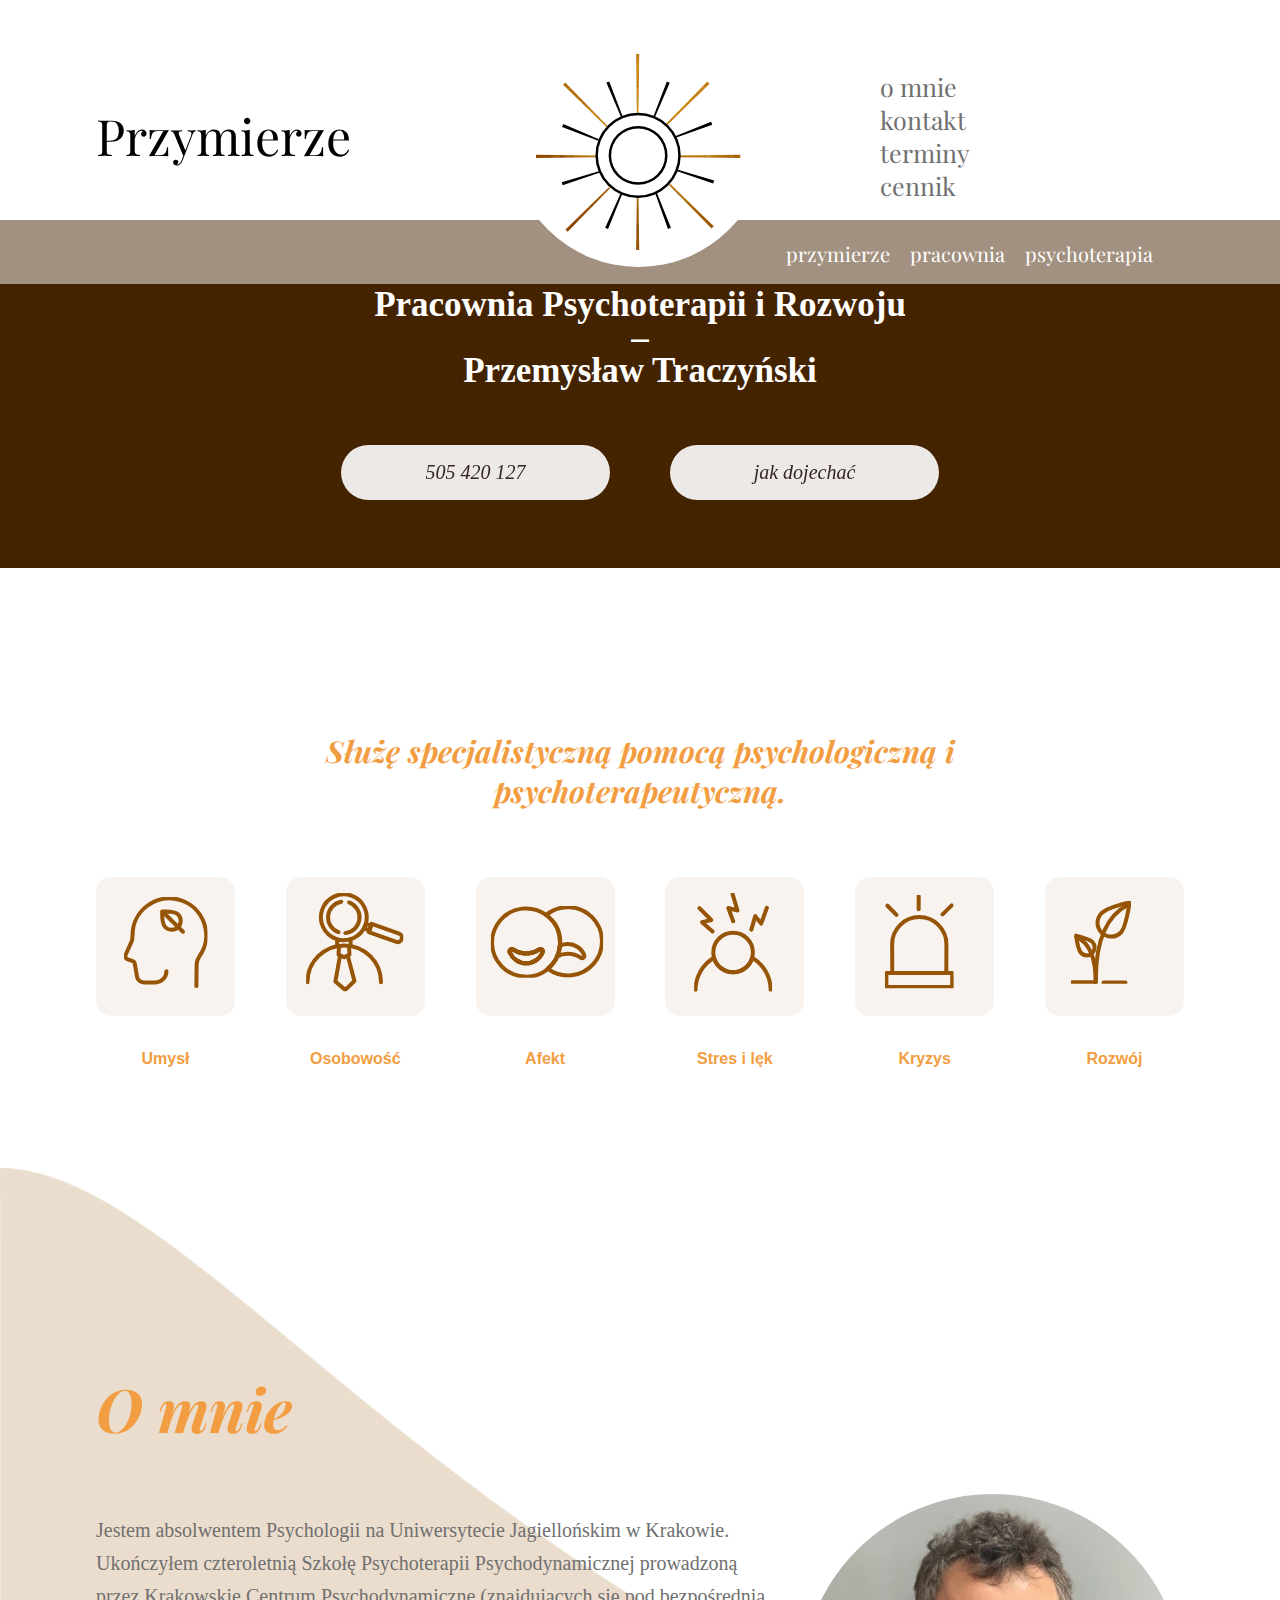
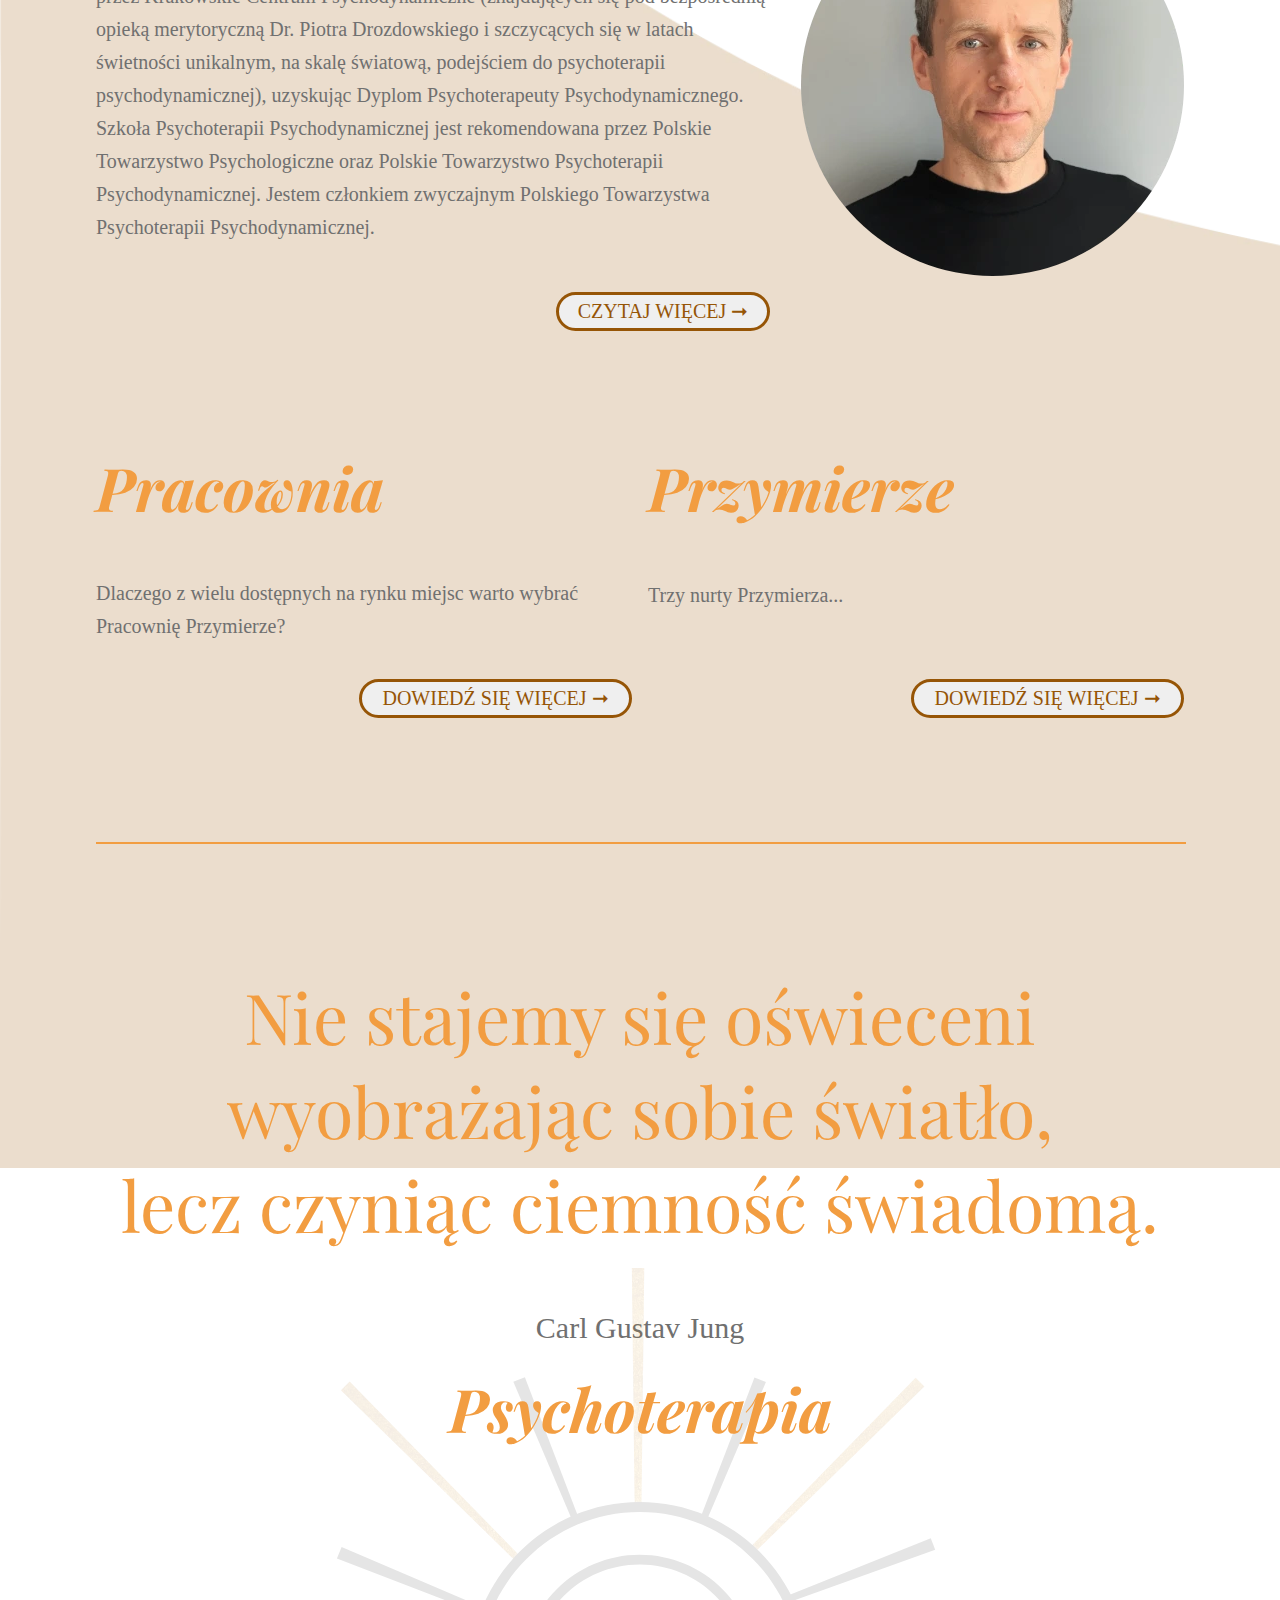
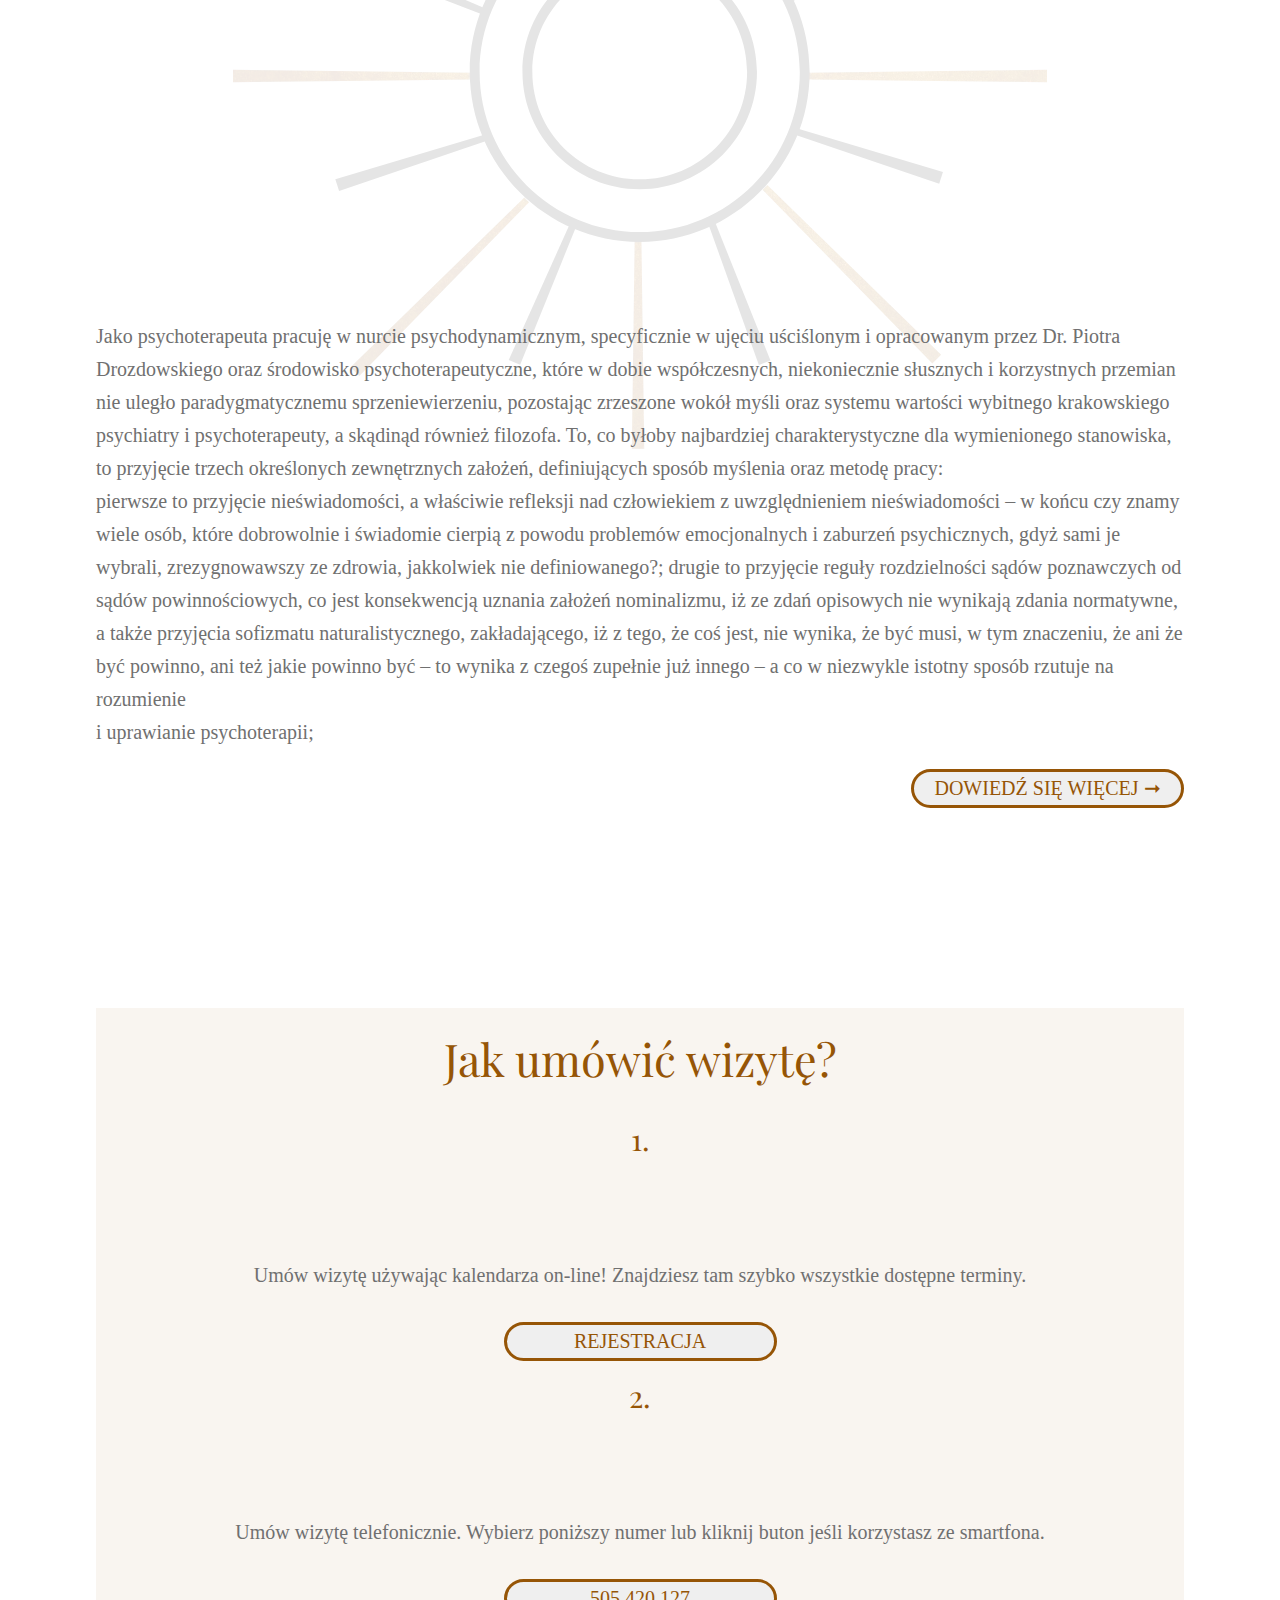
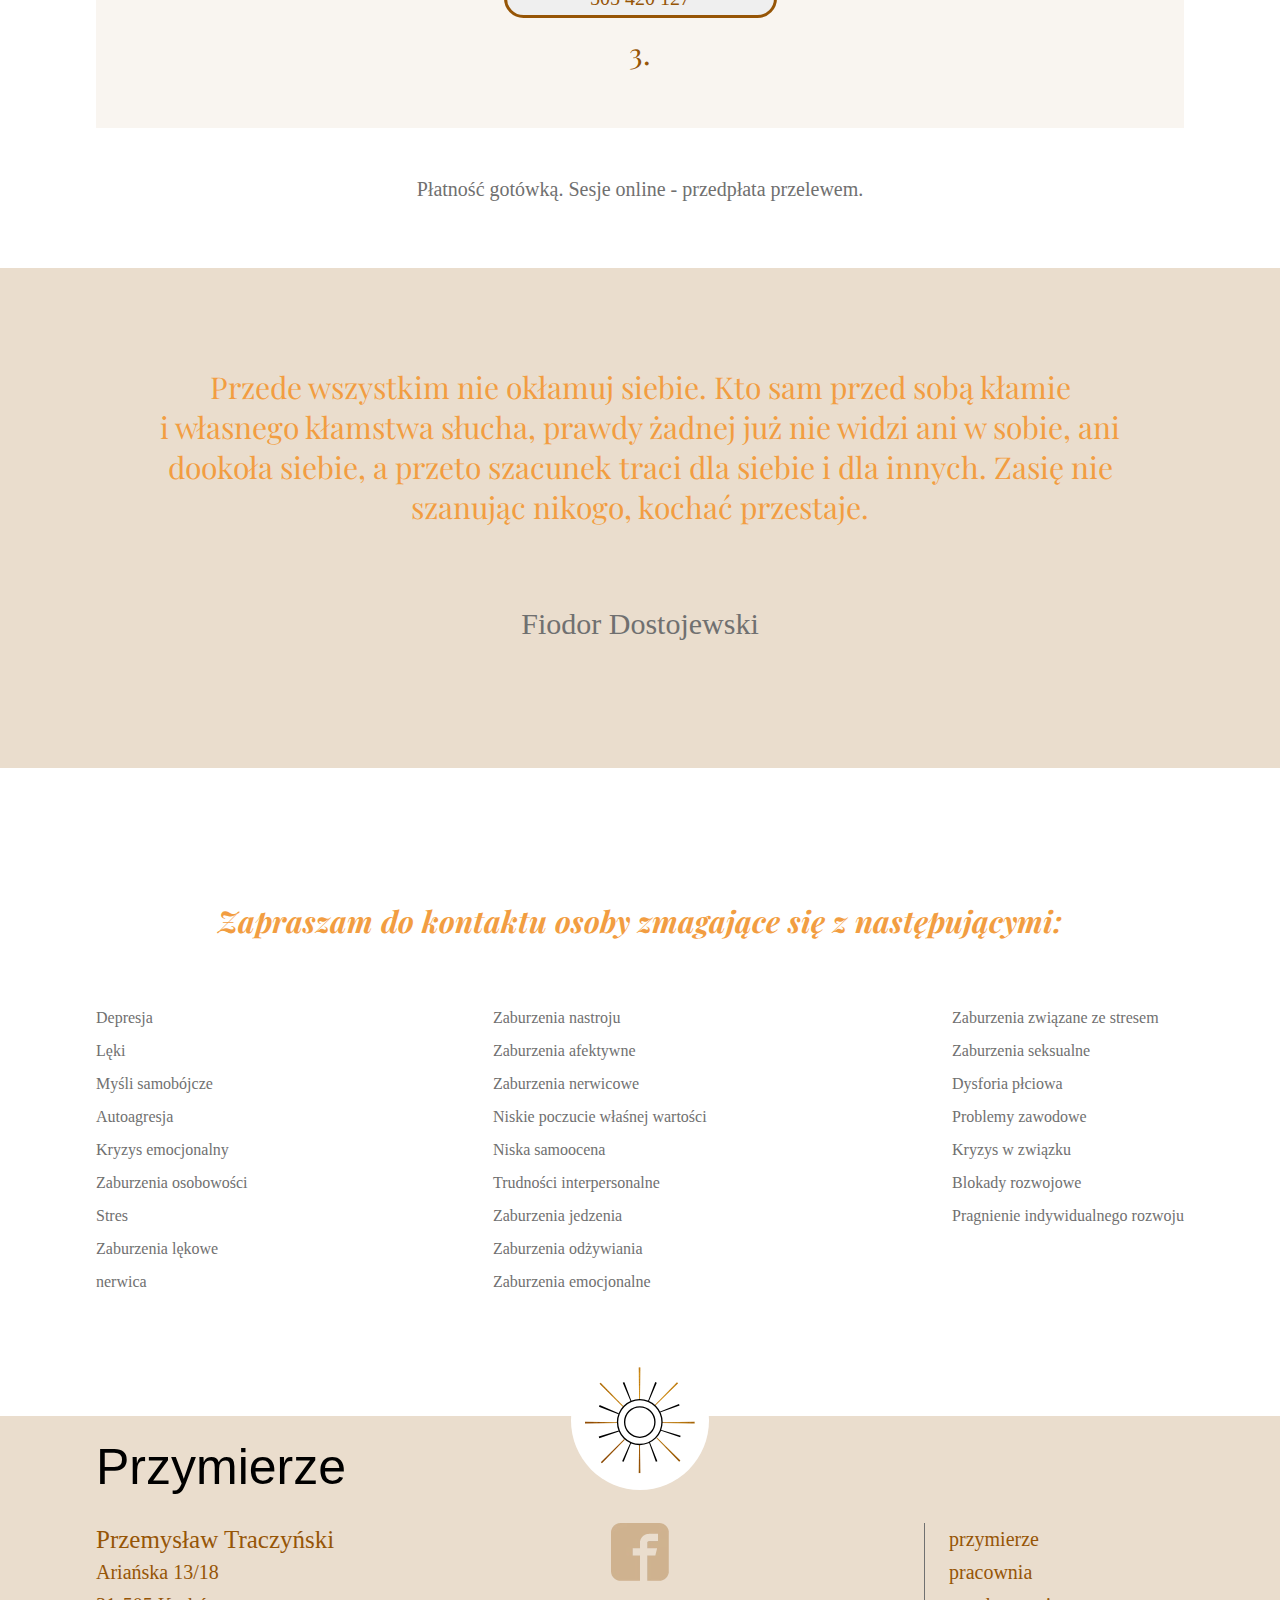
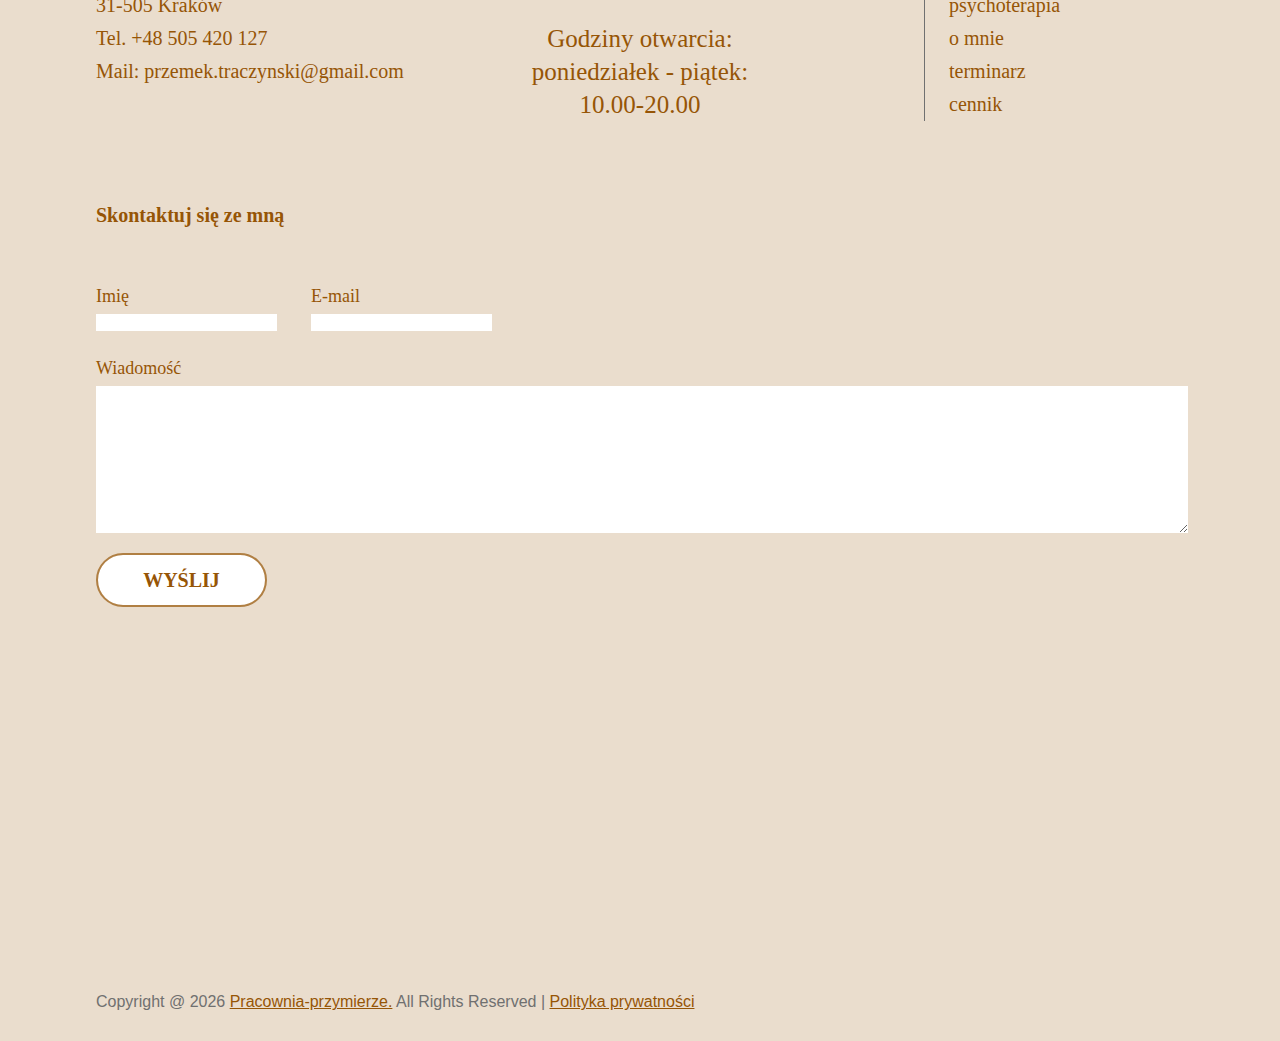
==== commit 82428ef7: "v1.9" ====
--- a/index.html
+++ b/index.html
@@ -14,7 +14,7 @@
     <link rel="stylesheet" href="/style.css" />
     <link rel="stylesheet" href="/style-subpage.css" />
     <link rel="stylesheet" href="/media.css" />
-    <!-- <script src="scripts.js"></script> -->
+    <link rel="icon" type="image/png" href="images/favicon.ico" />
   </head>
   <body class="d-flex flex-column">
     <div class="navigation">
@@ -23,13 +23,11 @@
           <header class="inner-wrapper">
             <div class="title"><a href="/index.html">Przymierze</a></div>
             <div class="page-logo-web">
-              <a href="/index.html"
-                ><img src="images/Group 80.webp" alt=""
-              /></a>
+              <a href="/index.html"><img src="images/Group 80.svg" alt="" /></a>
             </div>
             <div class="page-logo-mobile">
               <a href="/index.html"
-                ><img src="images/mobile_logo.webp" alt=""
+                ><img src="images/mobile_logo.svg" alt=""
               /></a>
             </div>
             <nav class="nav-web">
@@ -135,27 +133,27 @@
             <div class="specialties-list">
               <ul>
                 <li class="row1-item1">
-                  <img src="images/umysl.webp" alt="" />
+                  <img src="images/umysl.svg" alt="" />
                   <h4>Umysł</h4>
                 </li>
                 <li class="row1-item2">
-                  <img src="images/osobowosc.webp" alt="" />
+                  <img src="images/osobowosc.svg" alt="" />
                   <h4>Osobowość</h4>
                 </li>
                 <li class="row2-item3">
-                  <img src="images/afekt.webp" alt="" />
+                  <img src="images/afekt.svg" alt="" />
                   <h4>Afekt</h4>
                 </li>
                 <li class="row2-item4">
-                  <img src="images/stresilek.webp" alt="" />
+                  <img src="images/stresilek.svg" alt="" />
                   <h4>Stres i lęk</h4>
                 </li>
                 <li class="row3-item5">
-                  <img src="images/kryzys.webp" alt="" />
+                  <img src="images/kryzys.svg" alt="" />
                   <h4>Kryzys</h4>
                 </li>
                 <li class="row3-item6">
-                  <img src="images/rozwoj.webp" alt="" />
+                  <img src="images/rozwoj.svg" alt="" />
                   <h4>Rozwój</h4>
                 </li>
               </ul>
@@ -410,7 +408,7 @@
     </div>
     <div class="footer-white-background">
       <div class="footer-logo">
-        <img src="images/Group 28.webp" alt="" />
+        <img src="images/Group 38.svg" alt="" />
       </div>
     </div>
     <div class="footer">
@@ -511,6 +509,22 @@
                   referrerpolicy="no-referrer-when-downgrade"
                 ></iframe>
               </div>
+              <div class="footer-copyright iq-ptb-20">
+                Copyright @<span id="copyright">
+                  <script>
+                    document
+                      .getElementById("copyright")
+                      .appendChild(
+                        document.createTextNode(new Date().getFullYear())
+                      );
+                  </script></span
+                >
+                <a href="#" class="text-green">Pracownia-przymierze.</a> All
+                Rights Reserved |
+                <a href="/polityka.html" class="text-politics"
+                  >Polityka prywatności
+                </a>
+              </div>
             </div>
           </div>
         </div>
--- a/style.css
+++ b/style.css
@@ -913,3 +913,17 @@
 .google-maps-mobile {
   display: none;
 }
+.text-green , .text-politics {
+  color:#965506 ;
+  text-align: center;
+}
+.text-green:hover , .text-politics:hover {
+  color:#e5b171 ;
+}
+.footer-copyright {
+  margin-bottom: 30px;
+}
+
+
+
+
--- a/style-subpage.css
+++ b/style-subpage.css
@@ -463,3 +463,67 @@
   background-repeat: no-repeat;
   background-position-y: center;
 }
+
+.politics {
+  height: auto;
+  background-size: cover;
+  background-repeat: no-repeat;
+  background-position: center;
+  width: 100%;
+  display: flex;
+  justify-content: center;
+  align-items: flex-start;
+}
+
+.politics-content {
+  grid-column: 1 / 9;
+  width: 100%;
+  display: grid;
+  grid-template-columns: repeat(8, 122px);
+  column-gap: 16px;
+}
+.politics-subpage-header {
+  grid-column: 3/7;
+}
+.policy {
+grid-column: 1/9;
+
+}
+.politics-subpage-header h5 {
+  margin-bottom: 100px;
+  text-align: center;
+  font: italic normal bold 90px/120px "Playfair Display";
+  letter-spacing: 0px;
+  color: #f29d41;
+  opacity: 1;
+}
+
+.politics-content .policy ol {
+  text-align: left;
+  font: normal normal normal 20px/33px "Open Sans";
+  letter-spacing: 0px;
+  color: #707070;
+  opacity: 1;
+}
+.pricelist-content .price ul {
+  text-align: right;
+  font: normal normal 600 30px/60px Open Sans;
+  letter-spacing: 0px;
+  color: #965506;
+  opacity: 1;
+  display: flex;
+  flex-direction: column;
+  align-items: flex-end;
+  padding-left: 0;
+}
+.pricelist-subpage-header {
+  grid-column: 4/6;
+}
+
+.product {
+  display: grid;
+  grid-column: 2/7;
+}
+.price {
+  grid-column: 7/8;
+}--- a/media.css
+++ b/media.css
@@ -267,7 +267,7 @@
   }
   .history .history-content .quote-1 hr {
     border: 1px solid #f29d41;
-    width: 250px;
+    width: 100%;
   }
 
   /* psychoterapia */
@@ -945,7 +945,7 @@
     margin-bottom: 5px;
     position: relative;
 
-    background: #000000;
+    background: #f29d41;
     border-radius: 3px;
 
     z-index: 100;
@@ -971,7 +971,7 @@
   #menuToggle input:checked ~ span {
     opacity: 1;
     transform: rotate(45deg) translate(-2px, -1px);
-    background: #232323;
+    background: #f29d41;
   }
 
   /*
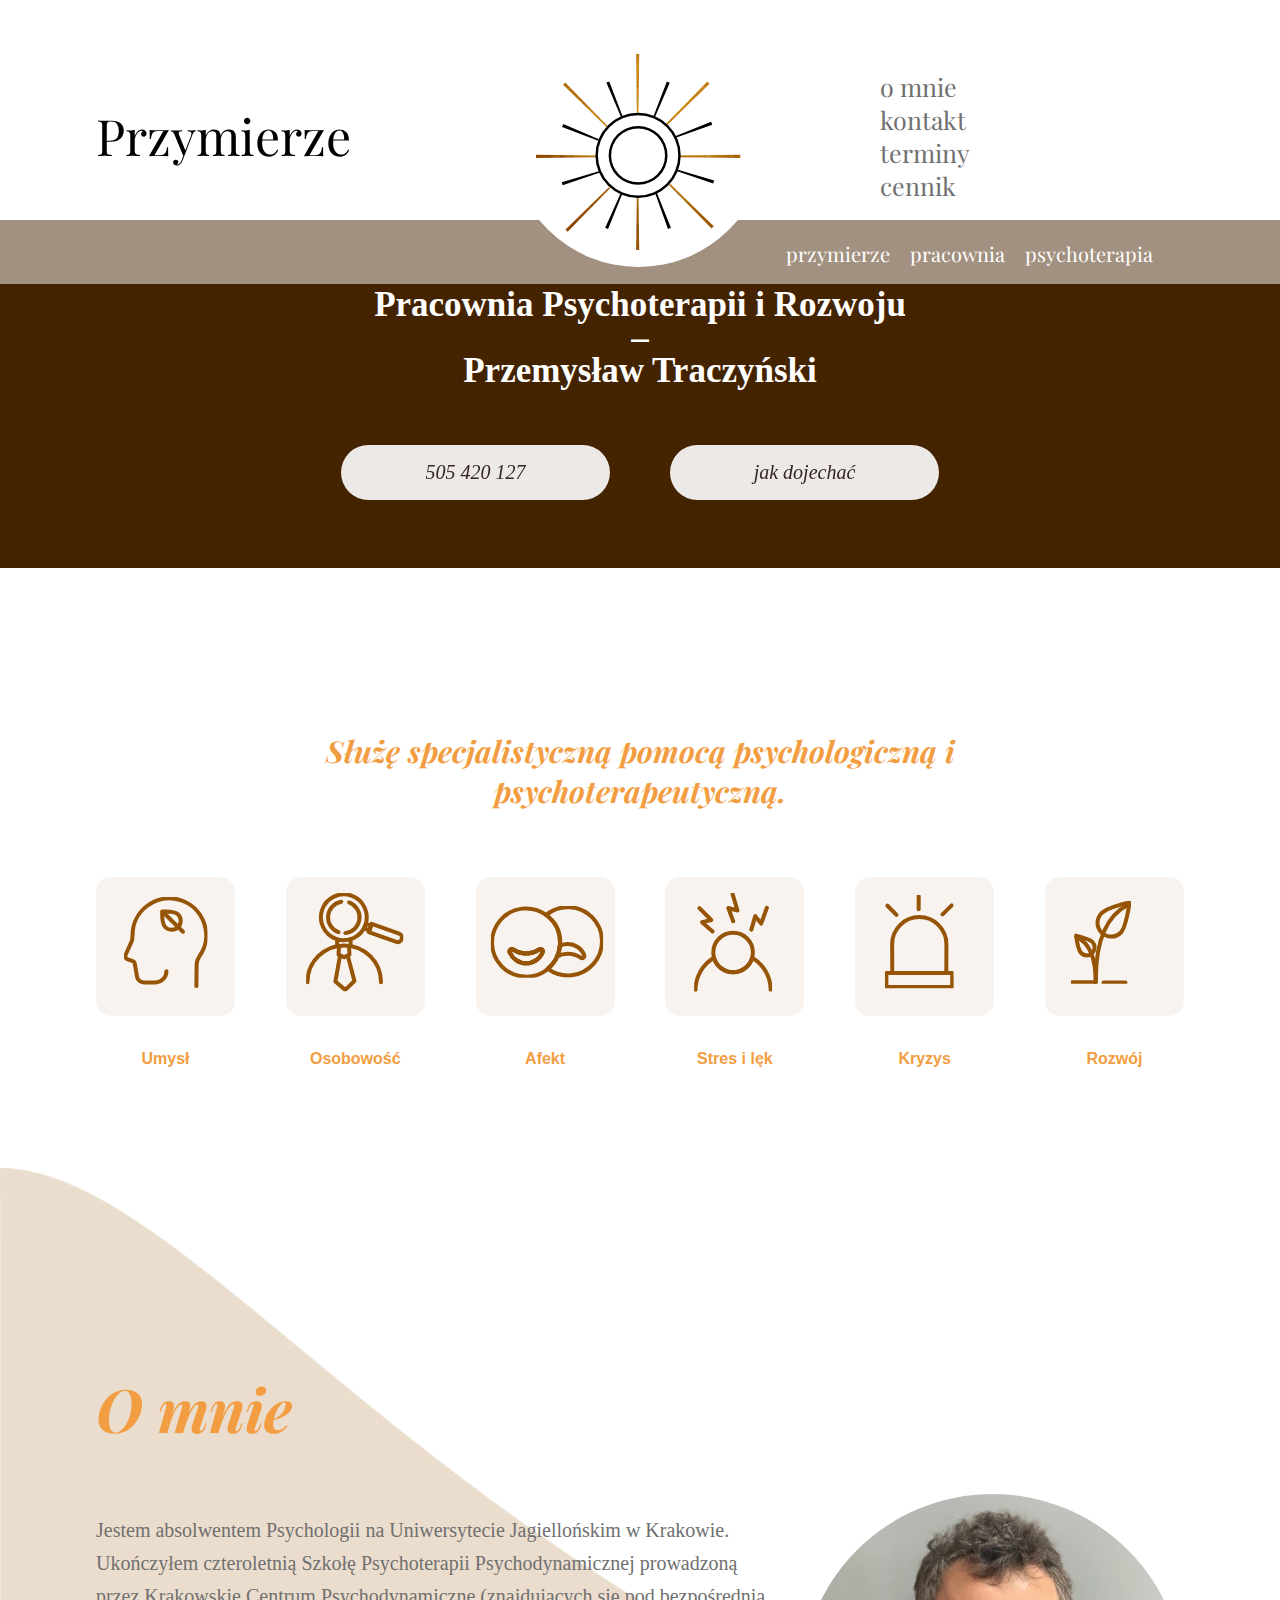
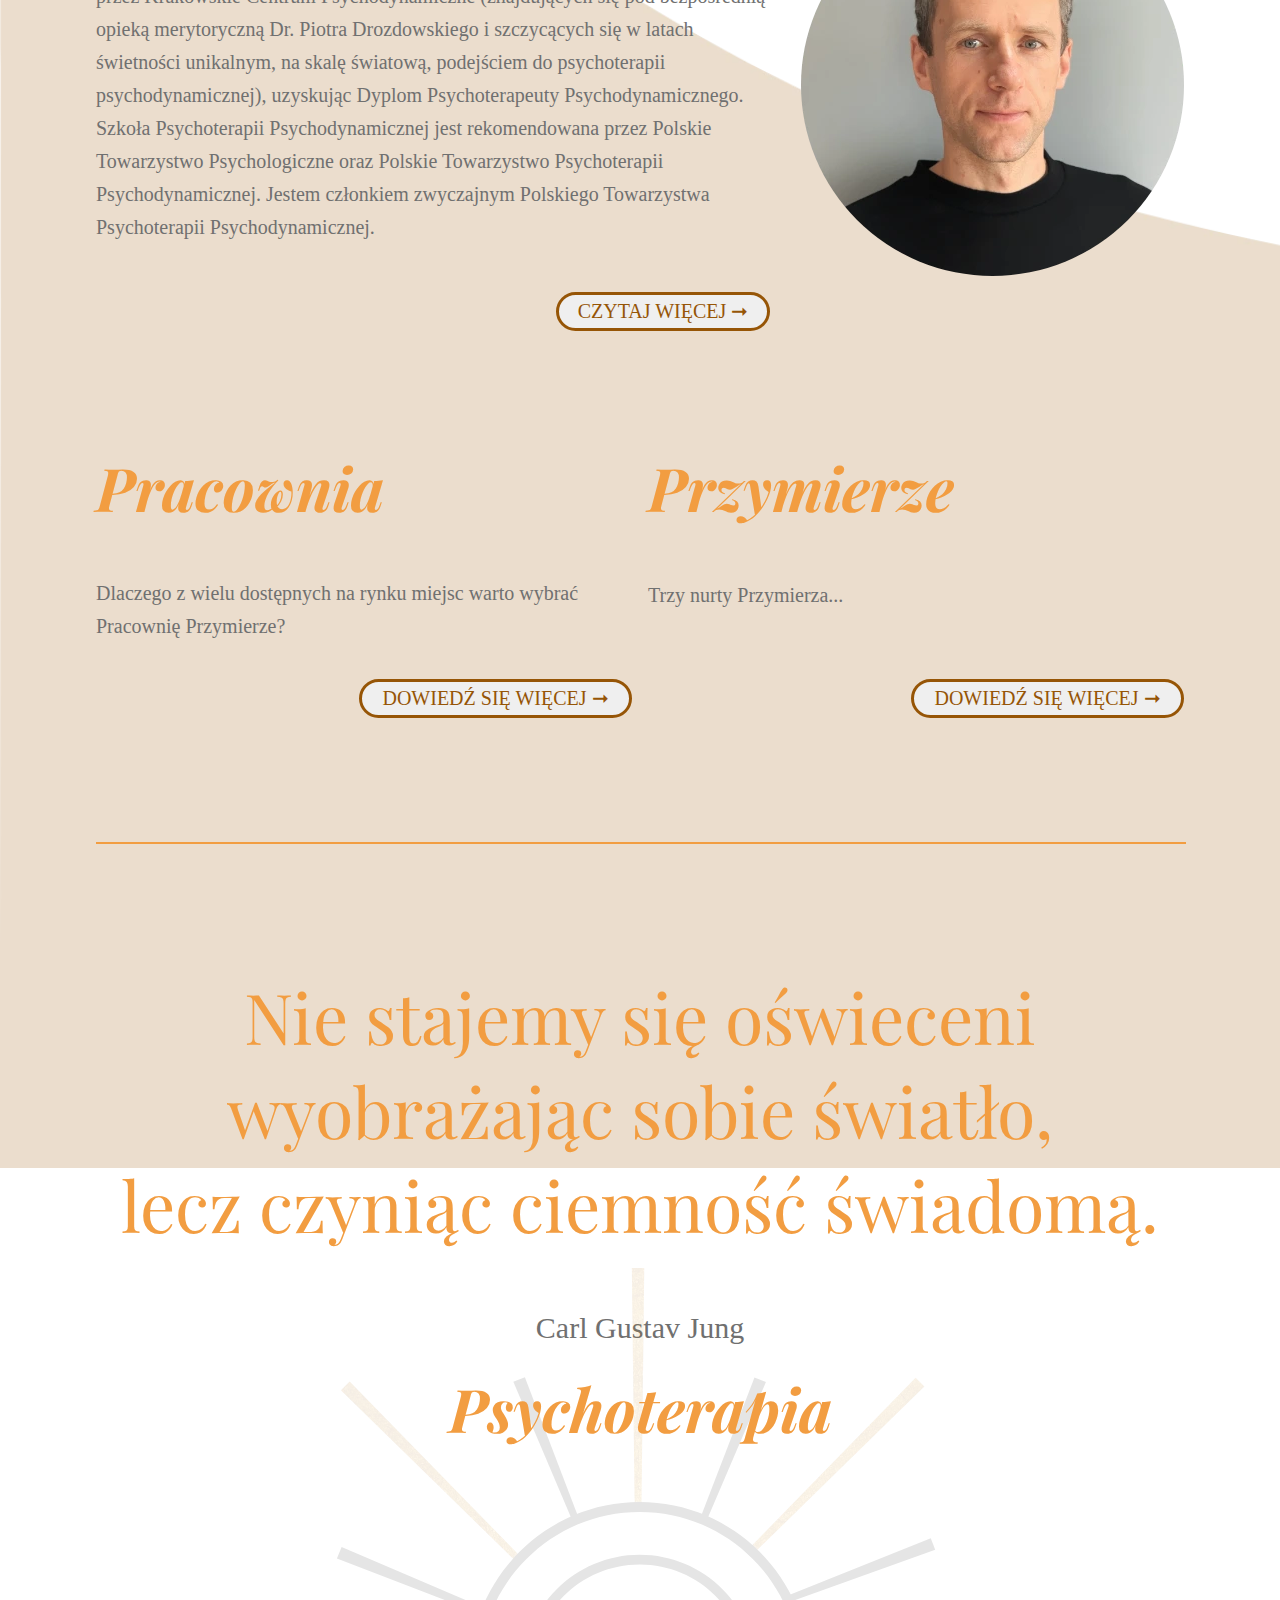
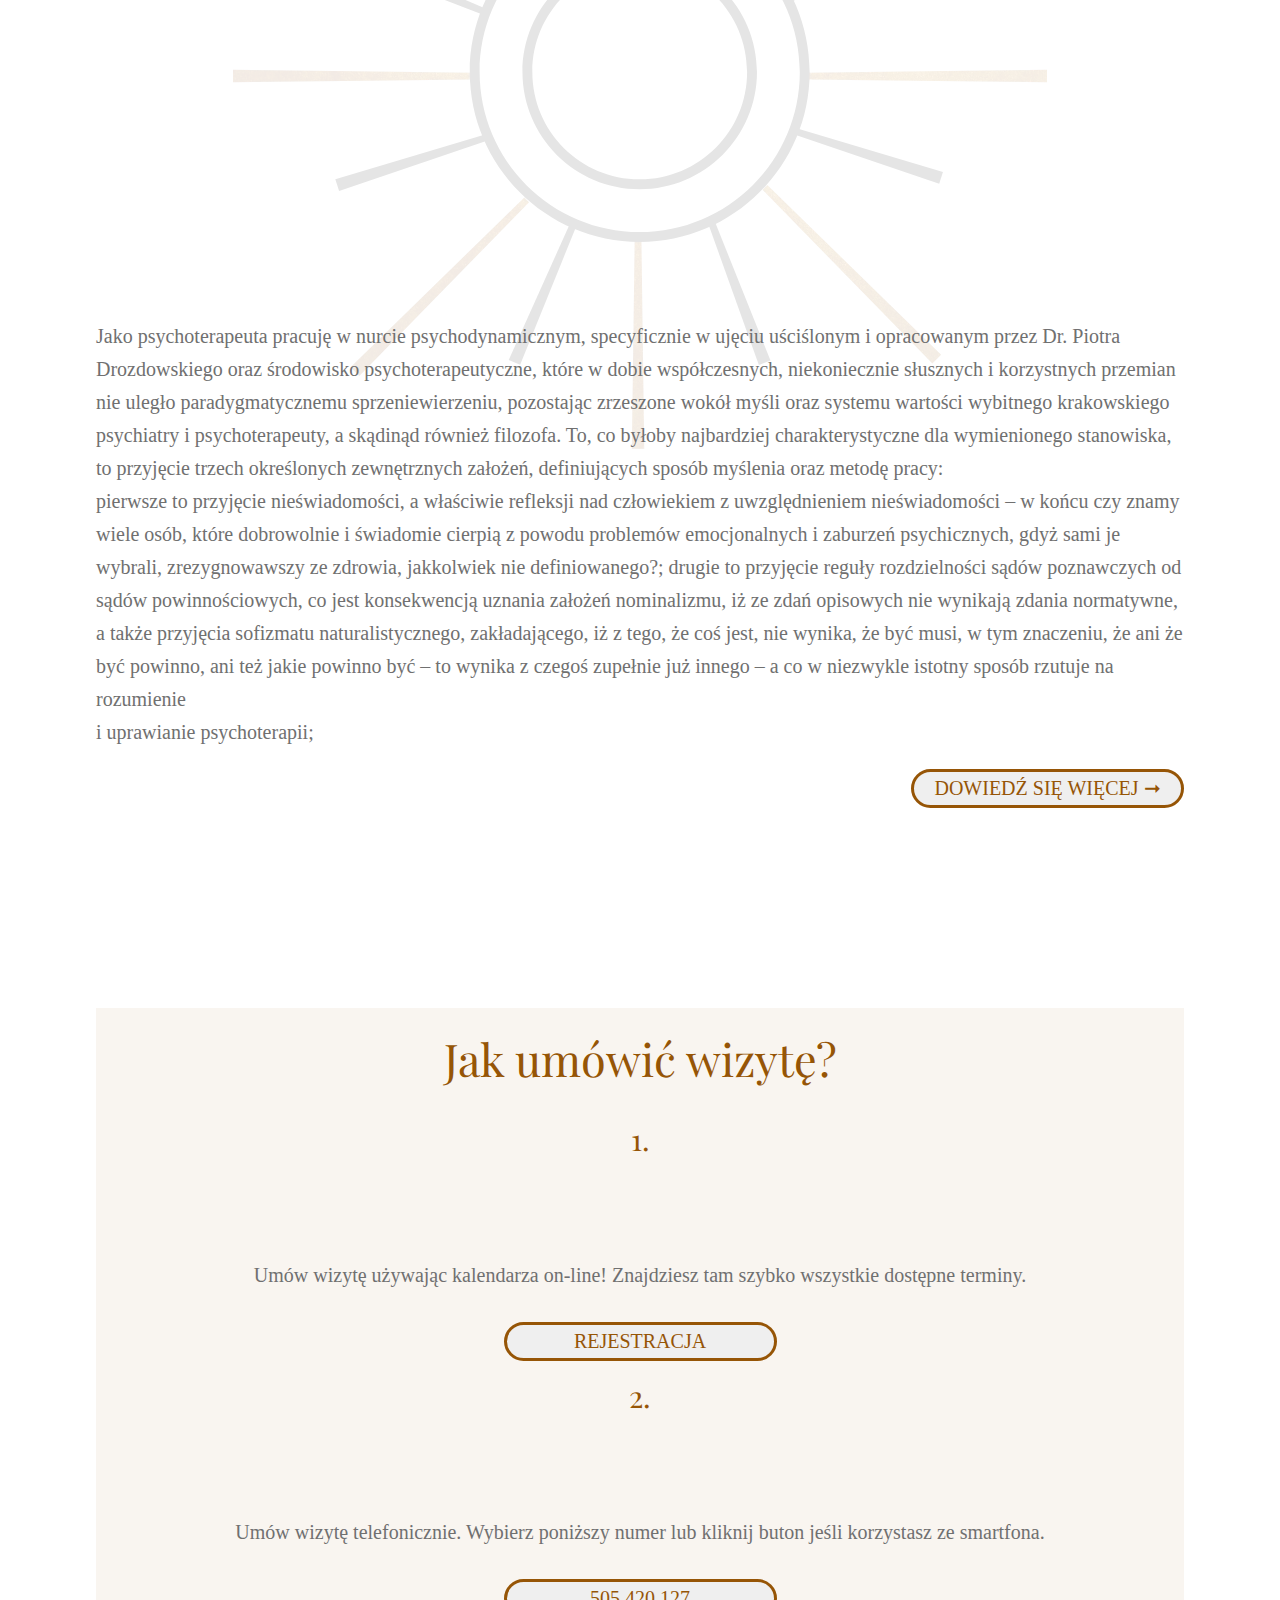
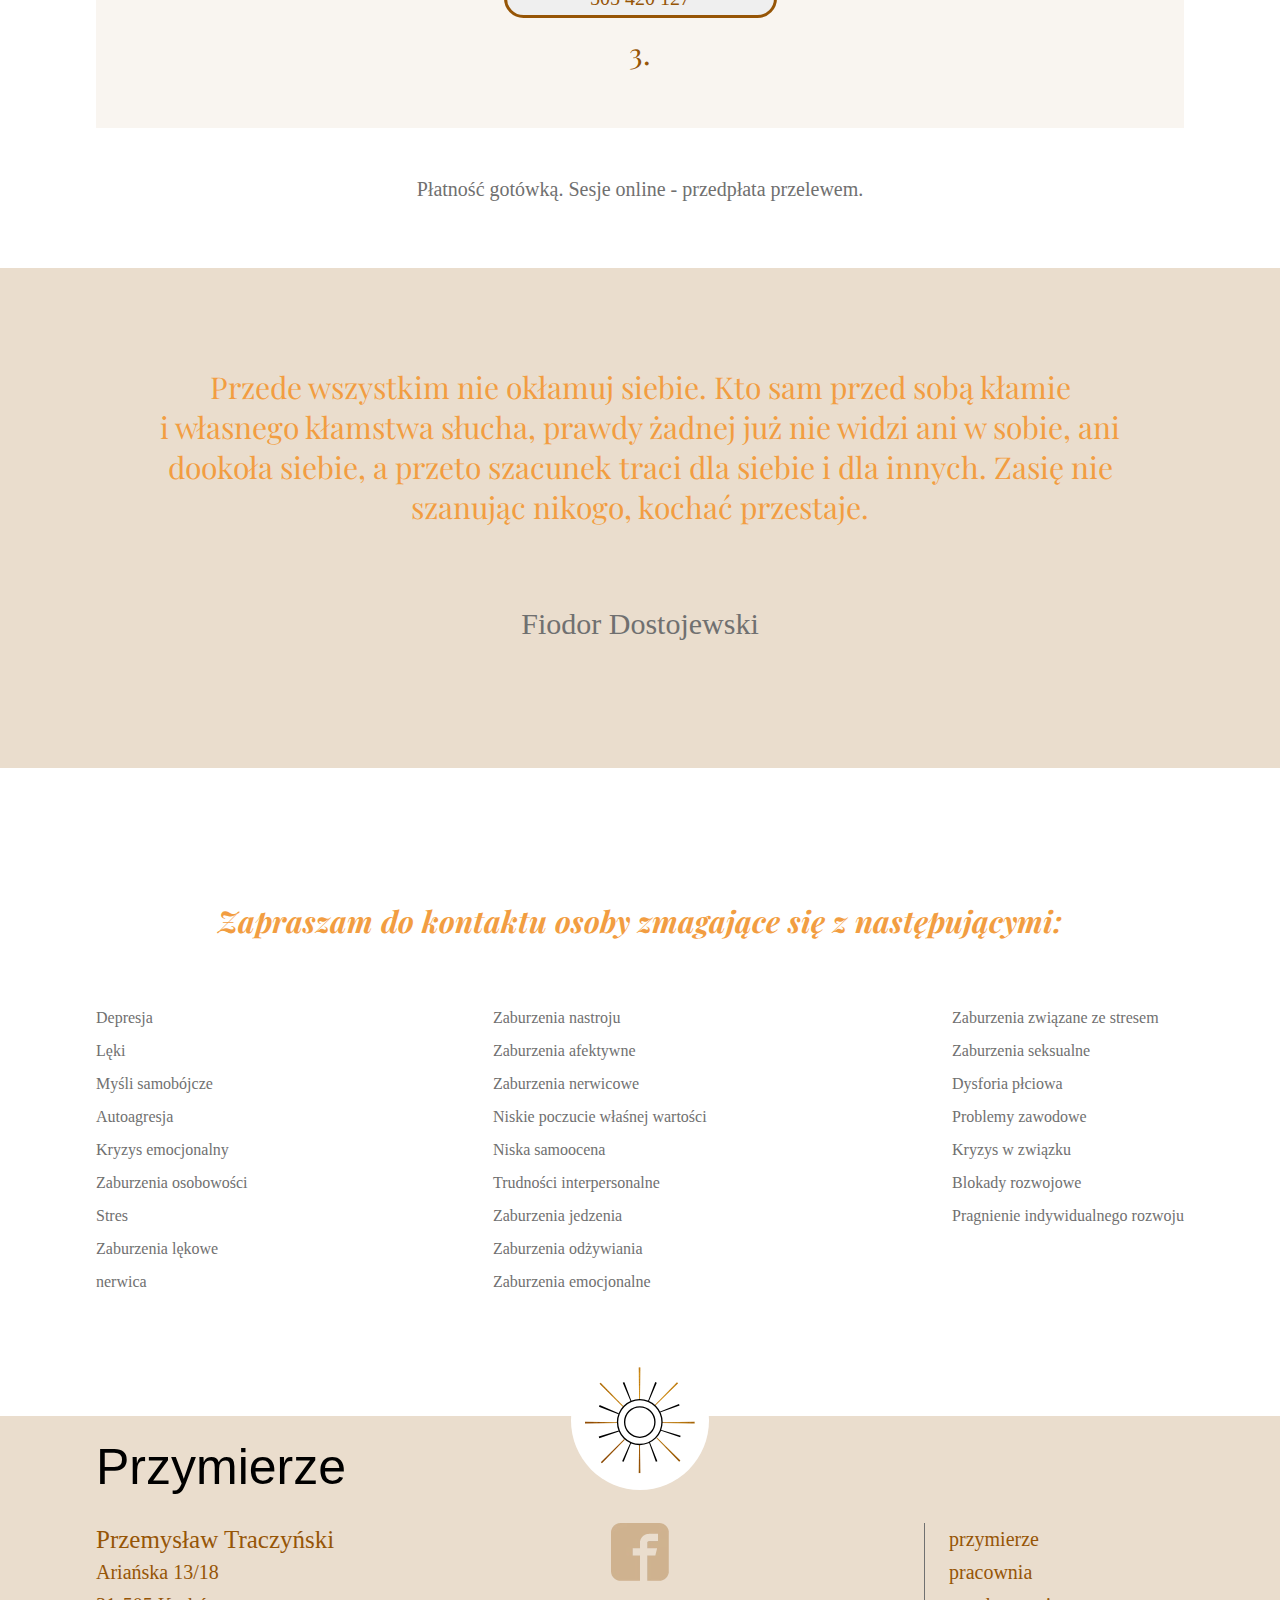
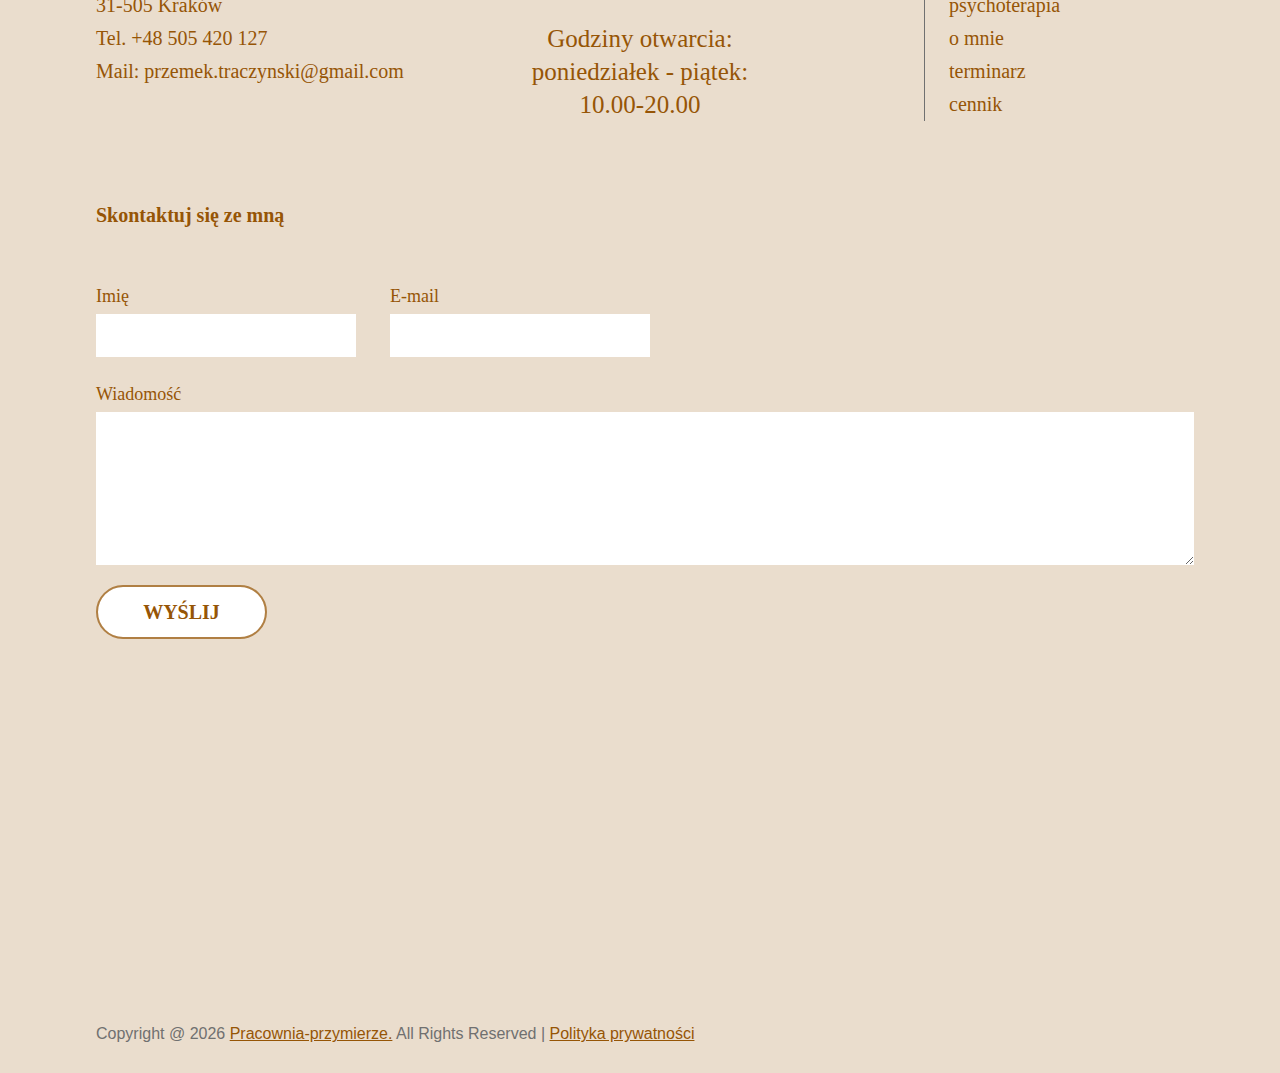
==== commit 28231cb8: "v1.10" ====
--- a/index.html
+++ b/index.html
@@ -1,8 +1,12 @@
 <!DOCTYPE html>
 <html lang="en">
   <head>
-    <meta charset="utf-8" />
-    <meta name="viewport" content="width=device-width, initial-scale=1" />
+    <meta charset="utf-8">
+    <meta http-equiv="X-UA-Compatible" content="IE=edge">
+    <meta name="keywords" content="HTML5 Template" />
+    <meta name="description" content="Pracownia-przymierze" />
+    <meta name="author" content="MaciejCzerwonka" />
+    <meta name="viewport" content="width=device-width, initial-scale=1, maximum-scale=1" />
     <title>Pracownia-przymierze</title>
     <link
       href="https://cdn.jsdelivr.net/npm/bootstrap@5.2.0/dist/css/bootstrap.min.css"
@@ -10,7 +14,6 @@
       integrity="sha384-gH2yIJqKdNHPEq0n4Mqa/HGKIhSkIHeL5AyhkYV8i59U5AR6csBvApHHNl/vI1Bx"
       crossorigin="anonymous"
     />
-    <script src="https://ajax.googleapis.com/ajax/libs/jquery/3.6.0/jquery.min.js"></script>
     <link rel="stylesheet" href="/style.css" />
     <link rel="stylesheet" href="/style-subpage.css" />
     <link rel="stylesheet" href="/media.css" />
--- a/style.css
+++ b/style.css
@@ -841,6 +841,9 @@
 }
 .footer .contact-me .text-input input {
   border: none;
+  width: 250px;
+  font: normal normal normal 15px/33px "Open Sans";
+  padding: 5px;
 }
 .footer .contact-me .text-area-input {
   width: 100%;
@@ -851,6 +854,8 @@
   width: 100%;
   min-height: 143px;
   border: none;
+  font: normal normal normal 15px/33px "Open Sans";
+  padding: 5px;
 }
 .footer .contact-me h4 {
   text-align: left;
--- a/style-subpage.css
+++ b/style-subpage.css
@@ -252,10 +252,15 @@
 .contact-subpage .contact-me .text-input input {
   border: 2px solid #b07f43;
   border-radius: 10px;
+  width: 250px;
+  font: normal normal normal 15px/33px "Open Sans";
+  padding: 5px;
 }
 .contact-subpage .contact-me .text-area-input {
   width: 100%;
   min-height: 143px;
+  font: normal normal normal 15px/33px "Open Sans";
+  
 }
 .contact-subpage .contact-me .text-area-input textarea {
   resize: none;
@@ -263,6 +268,7 @@
   min-height: 143px;
   border: 2px solid #b07f43;
   border-radius: 10px;
+  padding: 5px;
 }
 .contact-subpage .contact-me h4 {
   text-align: left;
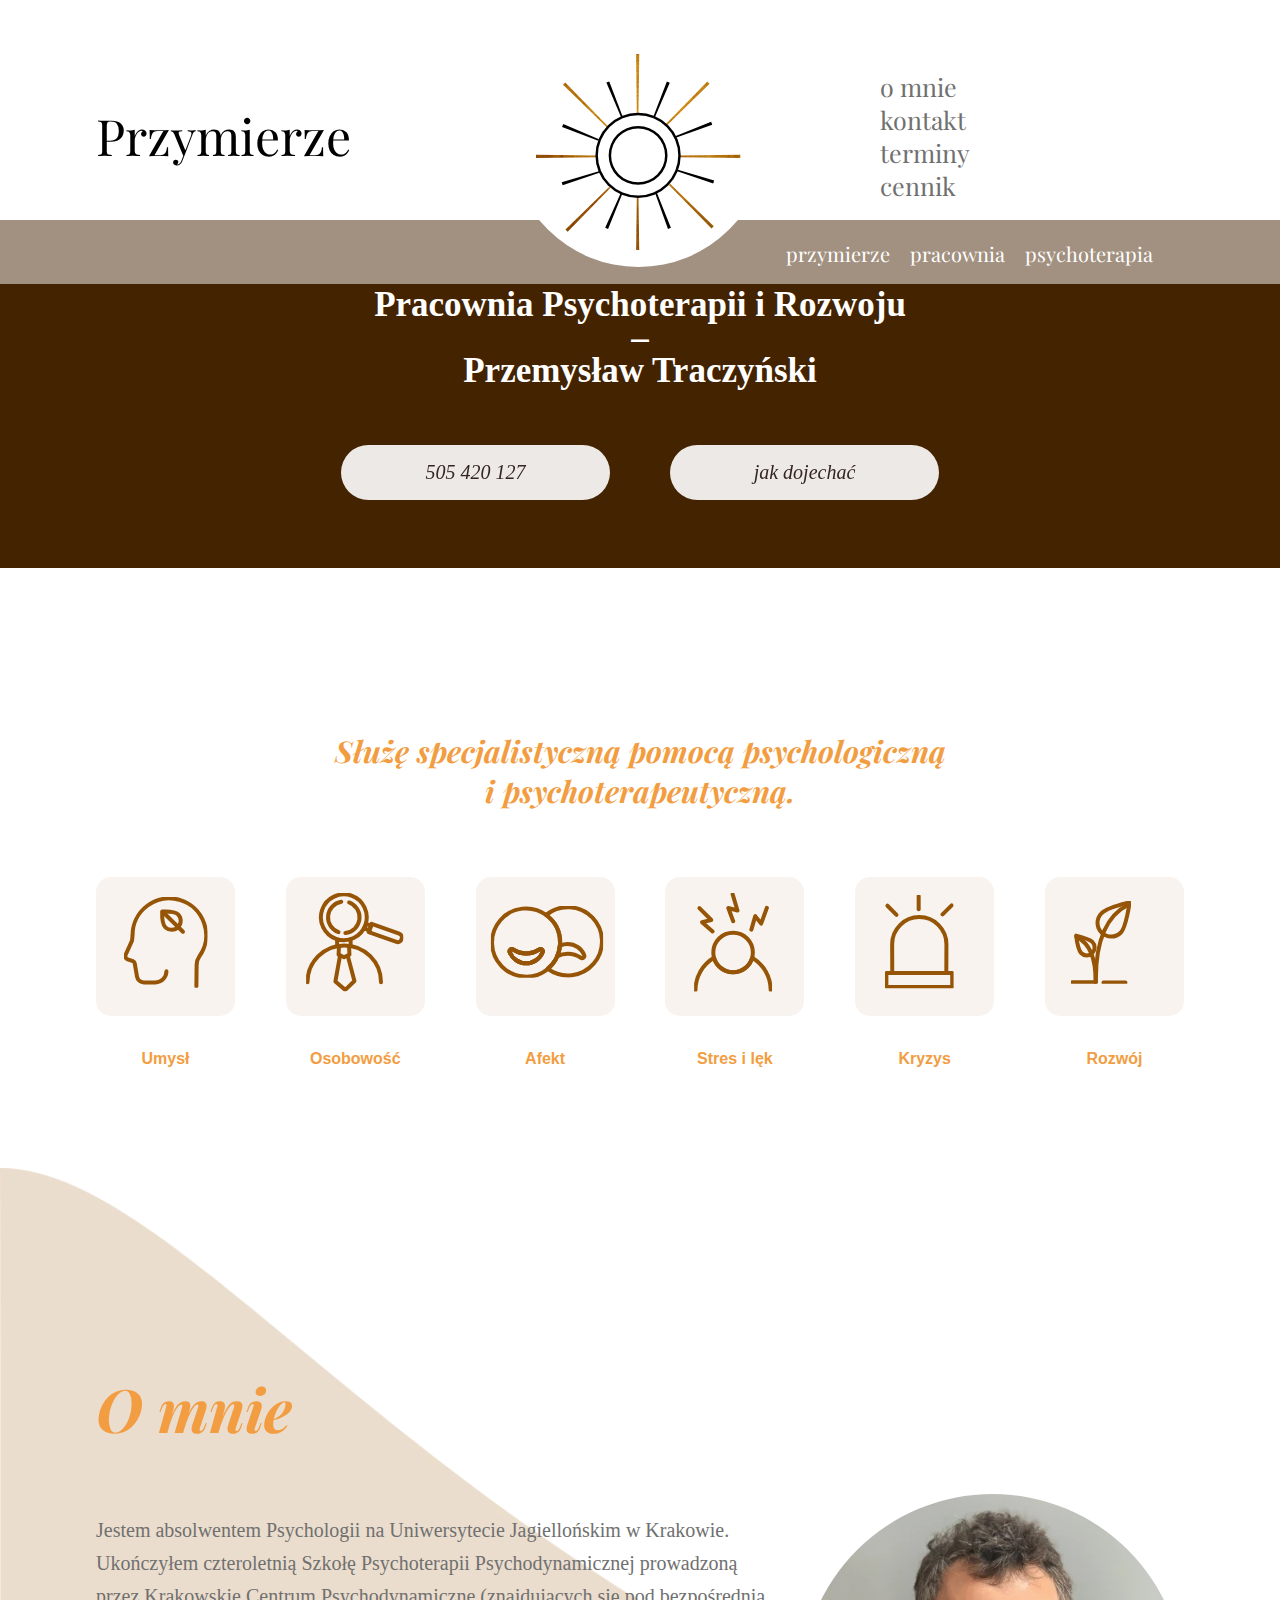
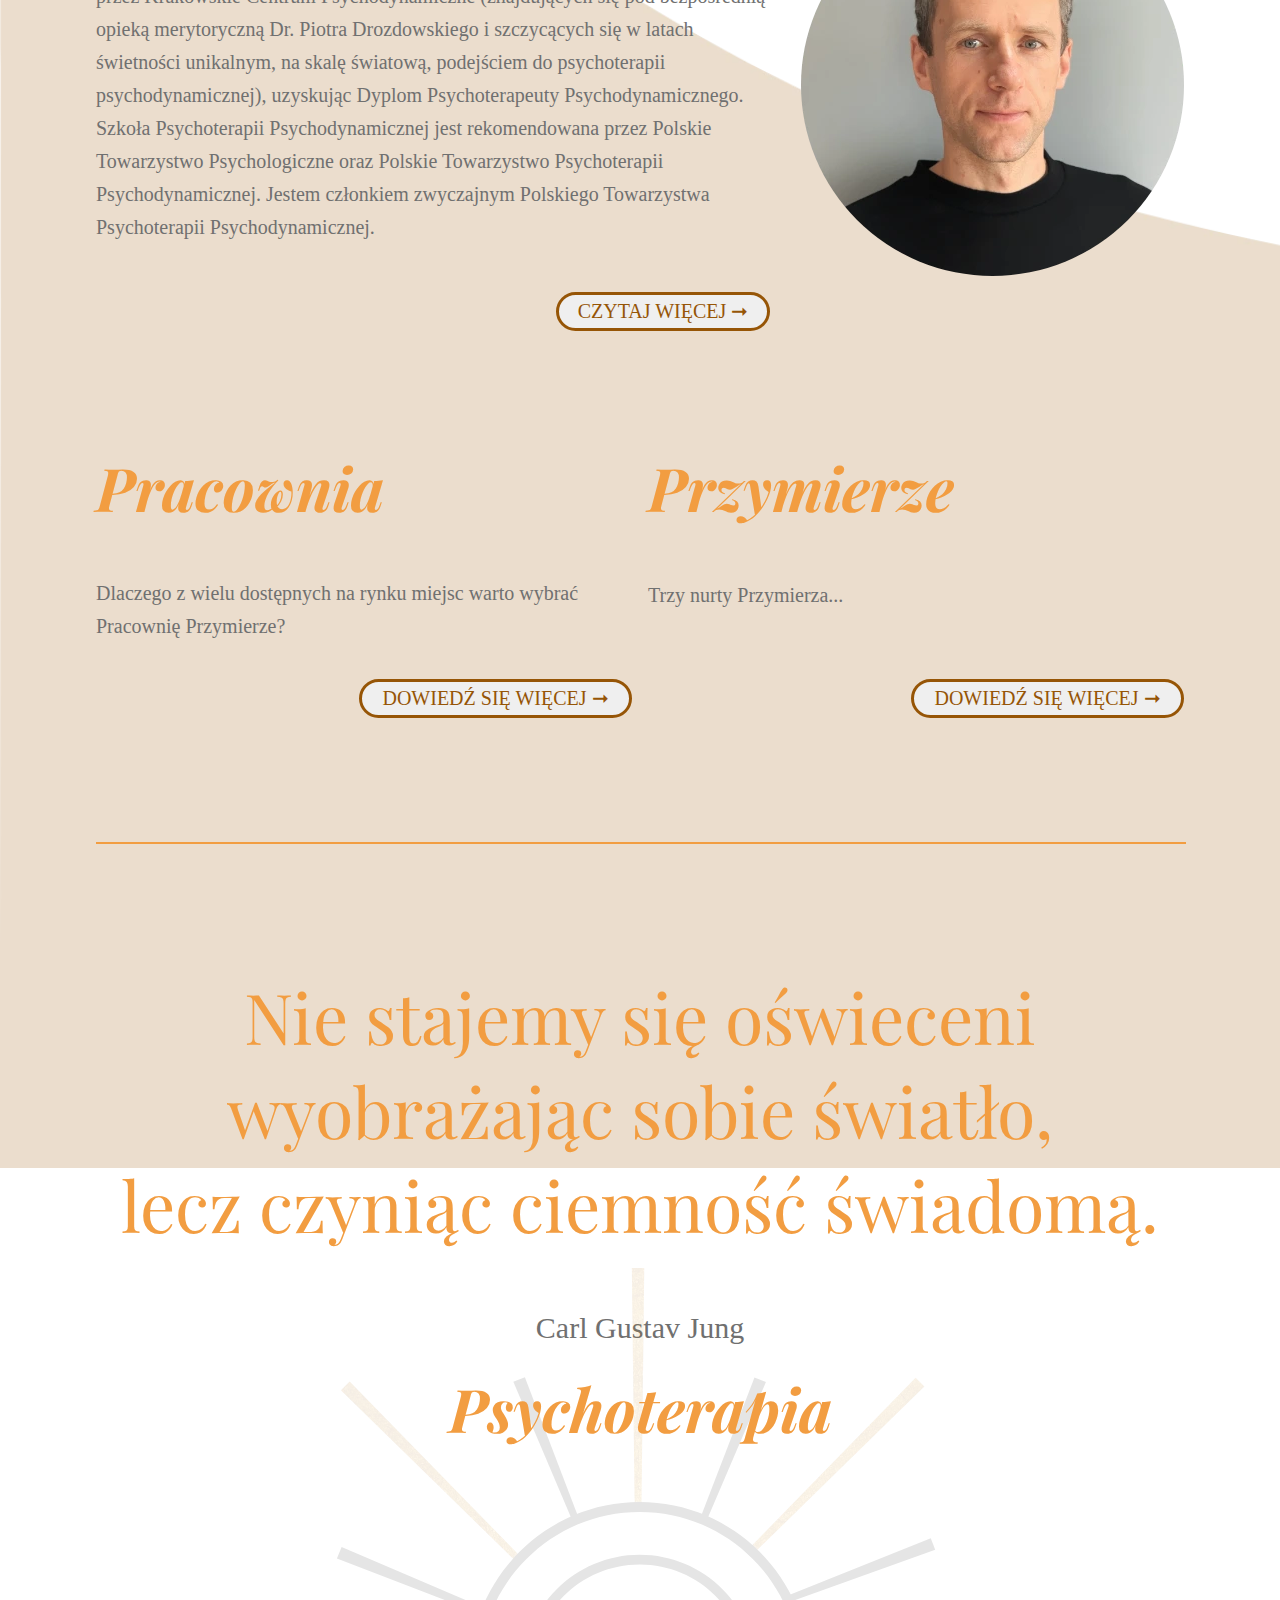
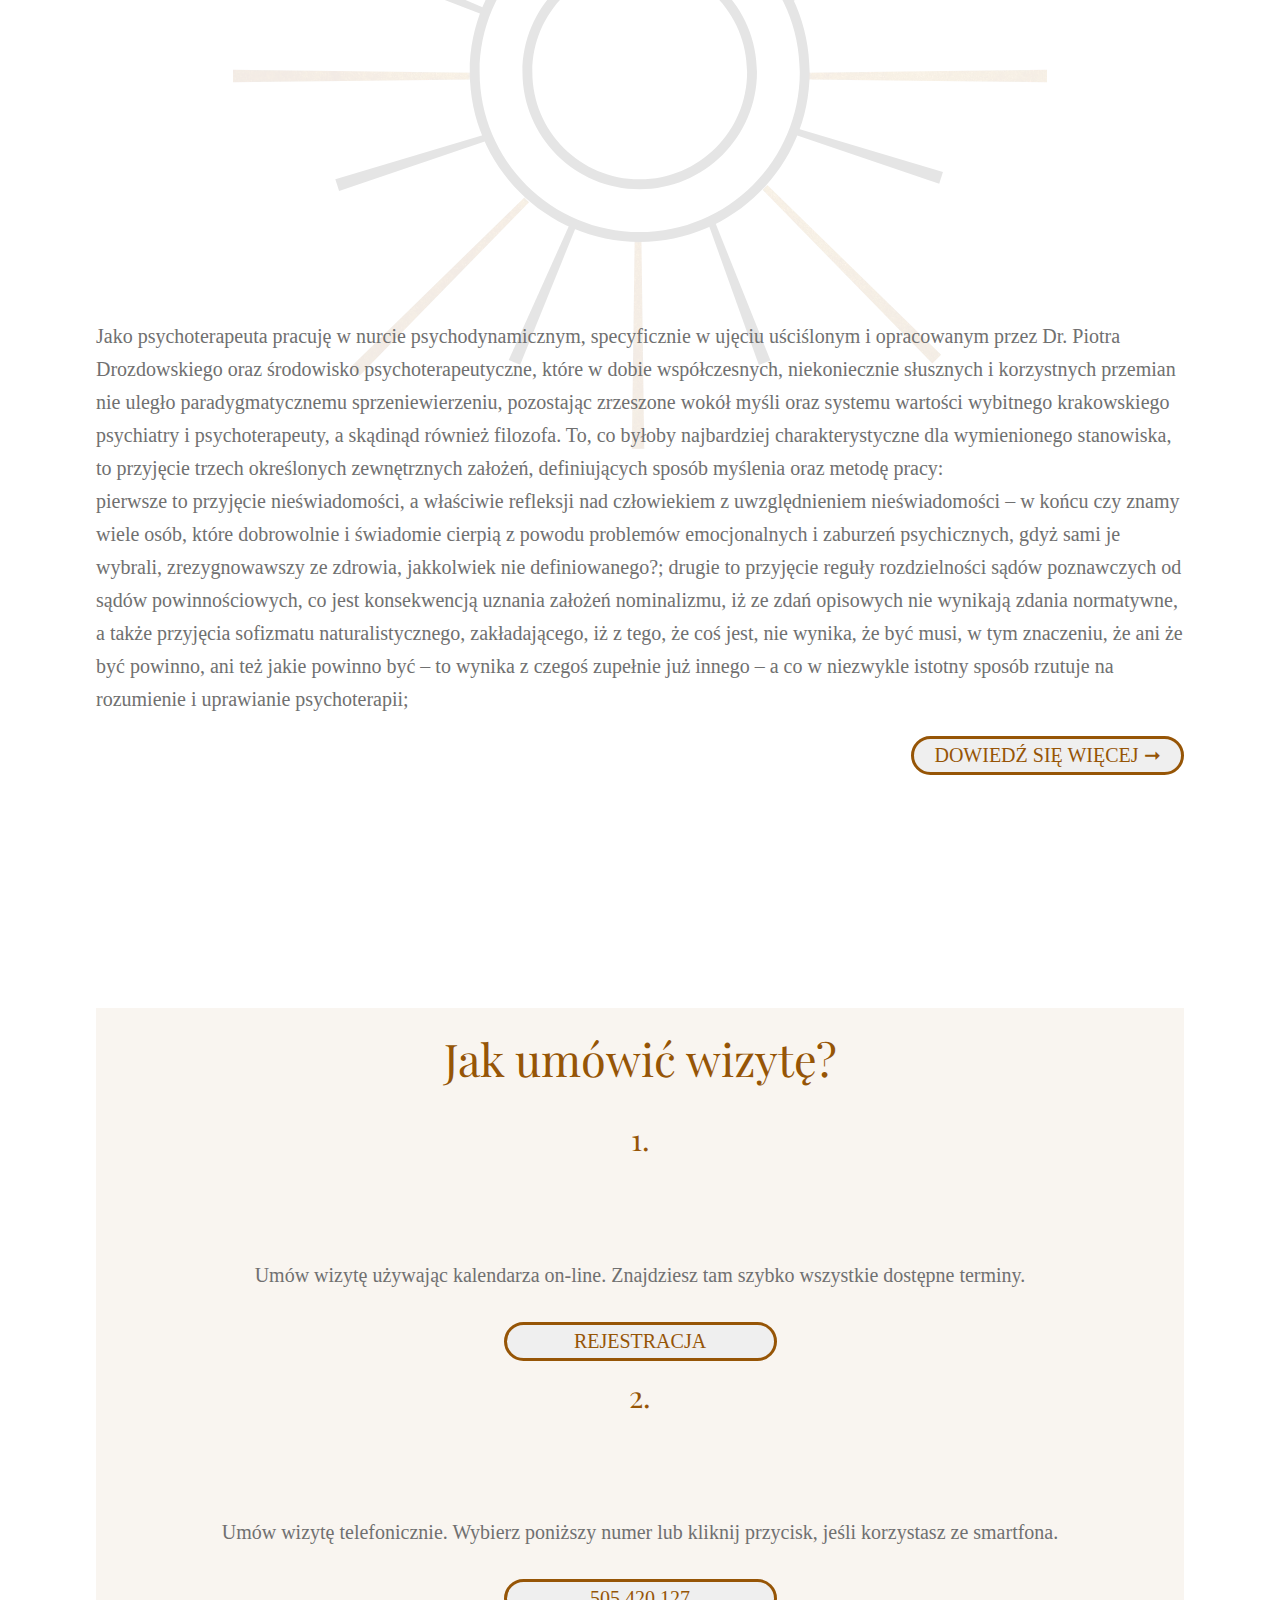
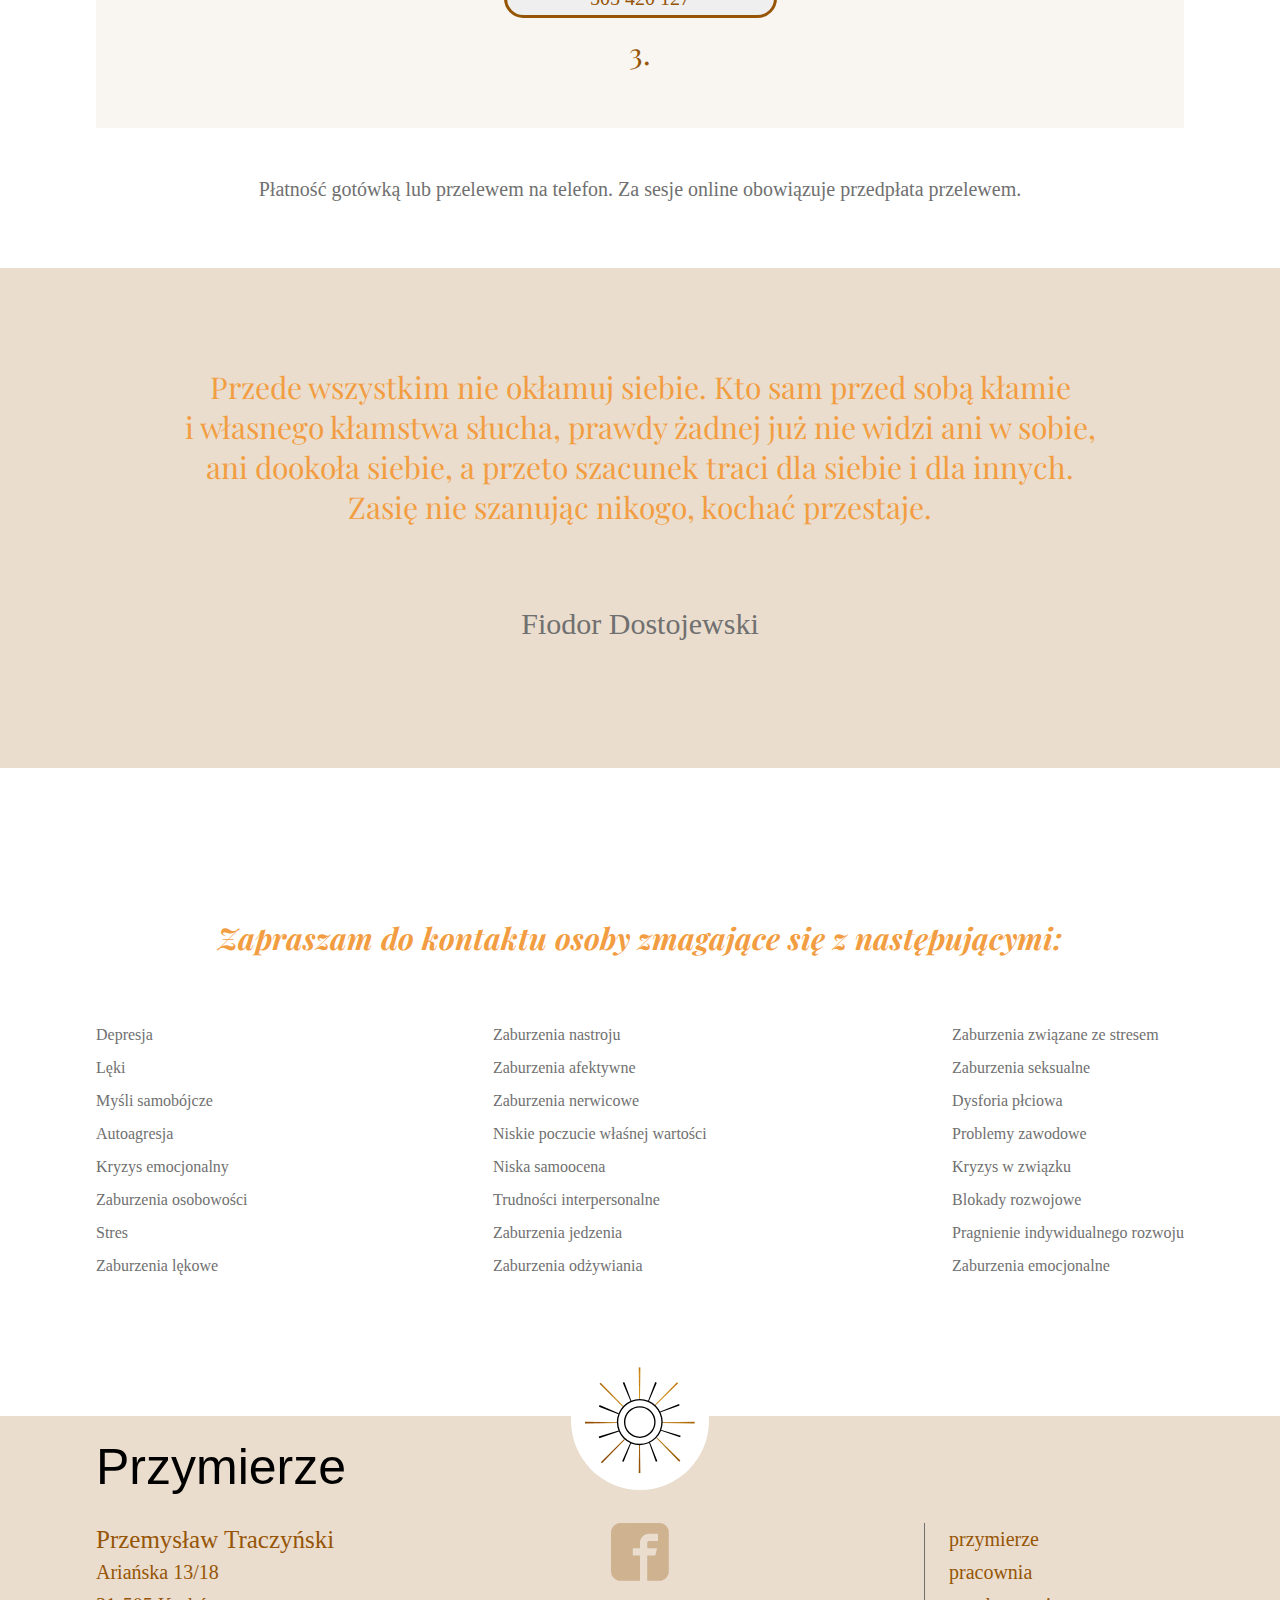
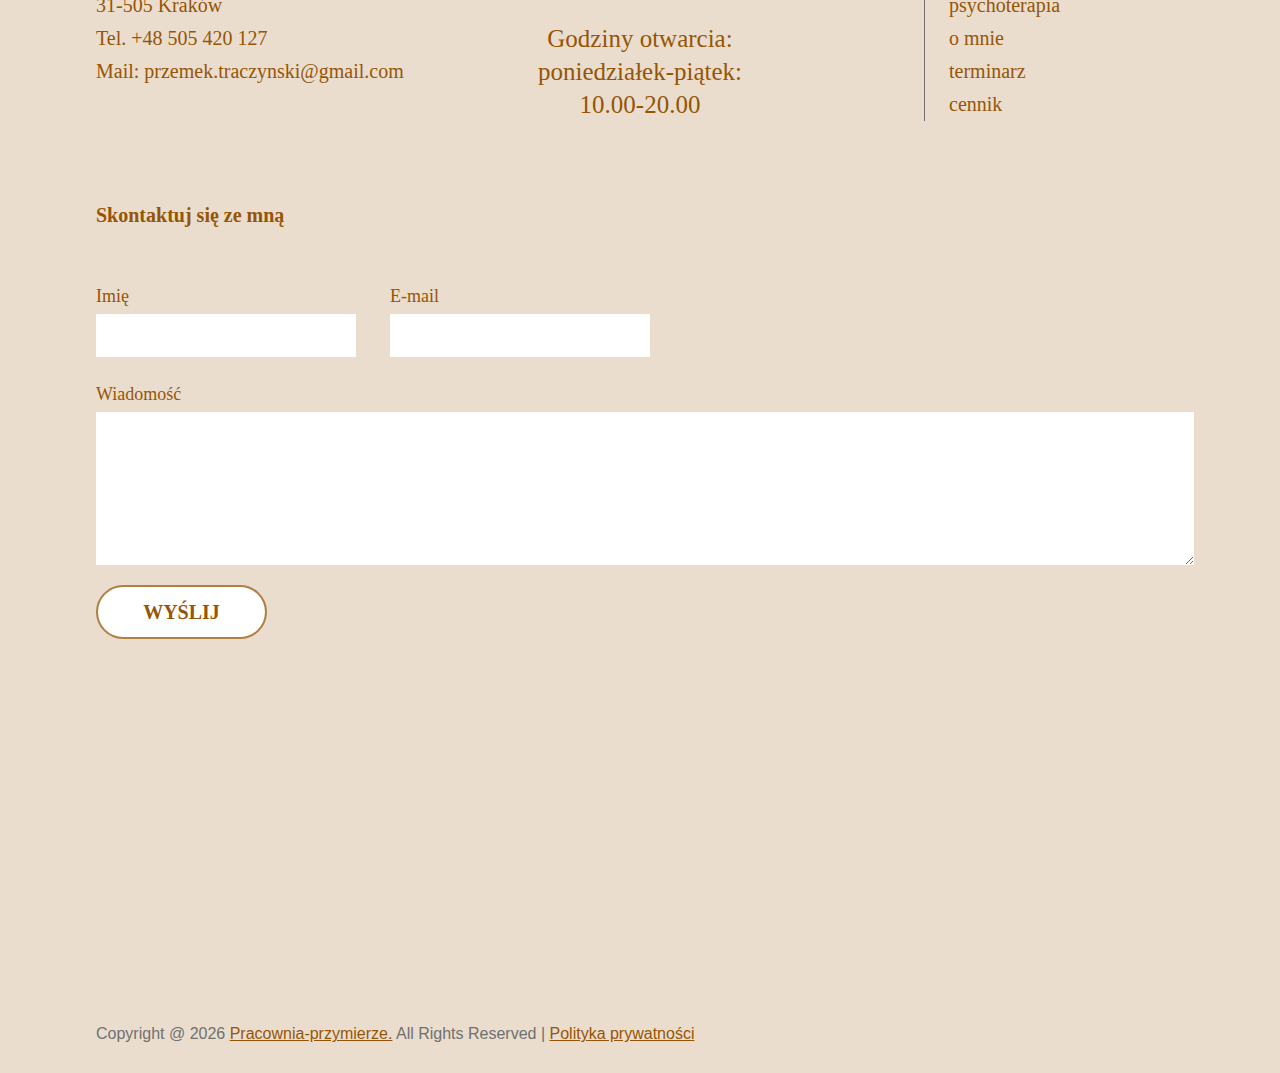
==== commit bf80922e: "v1.13" ====
--- a/index.html
+++ b/index.html
@@ -14,6 +14,7 @@
       integrity="sha384-gH2yIJqKdNHPEq0n4Mqa/HGKIhSkIHeL5AyhkYV8i59U5AR6csBvApHHNl/vI1Bx"
       crossorigin="anonymous"
     />
+    <script src="https://ajax.googleapis.com/ajax/libs/jquery/3.6.0/jquery.min.js"></script>
     <link rel="stylesheet" href="/style.css" />
     <link rel="stylesheet" href="/style-subpage.css" />
     <link rel="stylesheet" href="/media.css" />
@@ -129,7 +130,7 @@
           <div class="inner-wrapper">
             <div class="title">
               <h3>
-                Służę specjalistyczną pomocą psychologiczną i
+                Służę specjalistyczną pomocą psychologiczną <br /> i
                 psychoterapeutyczną.
               </h3>
             </div>
@@ -276,8 +277,7 @@
                 naturalistycznego, zakładającego, iż z tego, że coś jest, nie
                 wynika, że być musi, w tym znaczeniu, że ani że być powinno, ani
                 też jakie powinno być – to wynika z czegoś zupełnie już innego –
-                a co w niezwykle istotny sposób rzutuje na rozumienie <br />
-                i uprawianie psychoterapii;
+                a co w niezwykle istotny sposób rzutuje na rozumienie i uprawianie psychoterapii;
               </p>
               <div class="learn-more-psychotherapy">
                 <button>
@@ -318,7 +318,7 @@
                 <li>
                   <h6>1.</h6>
                   <p>
-                    Umów wizytę używając kalendarza on-line! Znajdziesz tam
+                    Umów wizytę używając kalendarza on-line. Znajdziesz tam
                     szybko wszystkie dostępne terminy.
                   </p>
                   <div class="registration">
@@ -329,7 +329,7 @@
                   <h6>2.</h6>
                   <p>
                     Umów wizytę telefonicznie. Wybierz poniższy numer lub
-                    kliknij buton jeśli korzystasz ze smartfona.
+                    kliknij przycisk, jeśli korzystasz ze smartfona.
                   </p>
                   <div class="registration">
                     <button><a href="tel:505 420 127">505 420 127</a></button>
@@ -337,7 +337,8 @@
                 </li>
                 <li>
                   <h6>3.</h6>
-                  <p>Płatność gotówką. Sesje online - przedpłata przelewem.</p>
+                  <p>Płatność gotówką lub przelewem na telefon. Za sesje online obowiązuje przedpłata przelewem.</p> 
+                  <!-- spacja długa  -->
                 </li>
               </ul>
             </div>
@@ -354,8 +355,8 @@
                 >Przede wszystkim nie okłamuj siebie. Kto sam przed sobą kłamie
                 <br />
                 i własnego kłamstwa słucha, prawdy żadnej już nie widzi ani w
-                sobie, ani dookoła siebie, a przeto szacunek traci dla siebie i
-                dla innych. Zasię nie szanując nikogo, kochać przestaje.</h7
+                sobie,<br /> ani dookoła siebie, a przeto szacunek traci dla siebie i
+                dla innych.<br /> Zasię nie szanując nikogo, kochać przestaje.</h7
               >
               <p>Fiodor Dostojewski</p>
             </div>
@@ -381,7 +382,7 @@
                   <li>Zaburzenia osobowości</li>
                   <li>Stres</li>
                   <li>Zaburzenia lękowe</li>
-                  <li>nerwica</li>
+                  <!-- <li>nerwica</li> -->
                 </ul>
                 <ul>
                   <li>Zaburzenia nastroju</li>
@@ -392,7 +393,7 @@
                   <li>Trudności interpersonalne</li>
                   <li>Zaburzenia jedzenia</li>
                   <li>Zaburzenia odżywiania</li>
-                  <li>Zaburzenia emocjonalne</li>
+
                 </ul>
                 <ul>
                   <li>Zaburzenia związane ze stresem</li>
@@ -402,6 +403,7 @@
                   <li>Kryzys w związku</li>
                   <li>Blokady rozwojowe</li>
                   <li>Pragnienie indywidualnego rozwoju</li>
+                  <li>Zaburzenia emocjonalne</li>
                 </ul>
               </div>
             </div>
@@ -439,8 +441,9 @@
                   <li>
                     <div class="bold-center">
                       Godziny otwarcia: <br />
-                      poniedziałek - piątek: 10.00-20.00
+                      poniedziałek-piątek: 10.00-20.00 
                     </div>
+                    <!-- usunąć spację  -->
                   </li>
                 </ul>
                 <ul class="right">
--- a/style.css
+++ b/style.css
@@ -296,7 +296,6 @@
   color: #f29d41;
   opacity: 1;
   display: flex;
-  width: 753px;
   height: 80px;
   margin-top: 100px;
   margin-bottom: 50px;
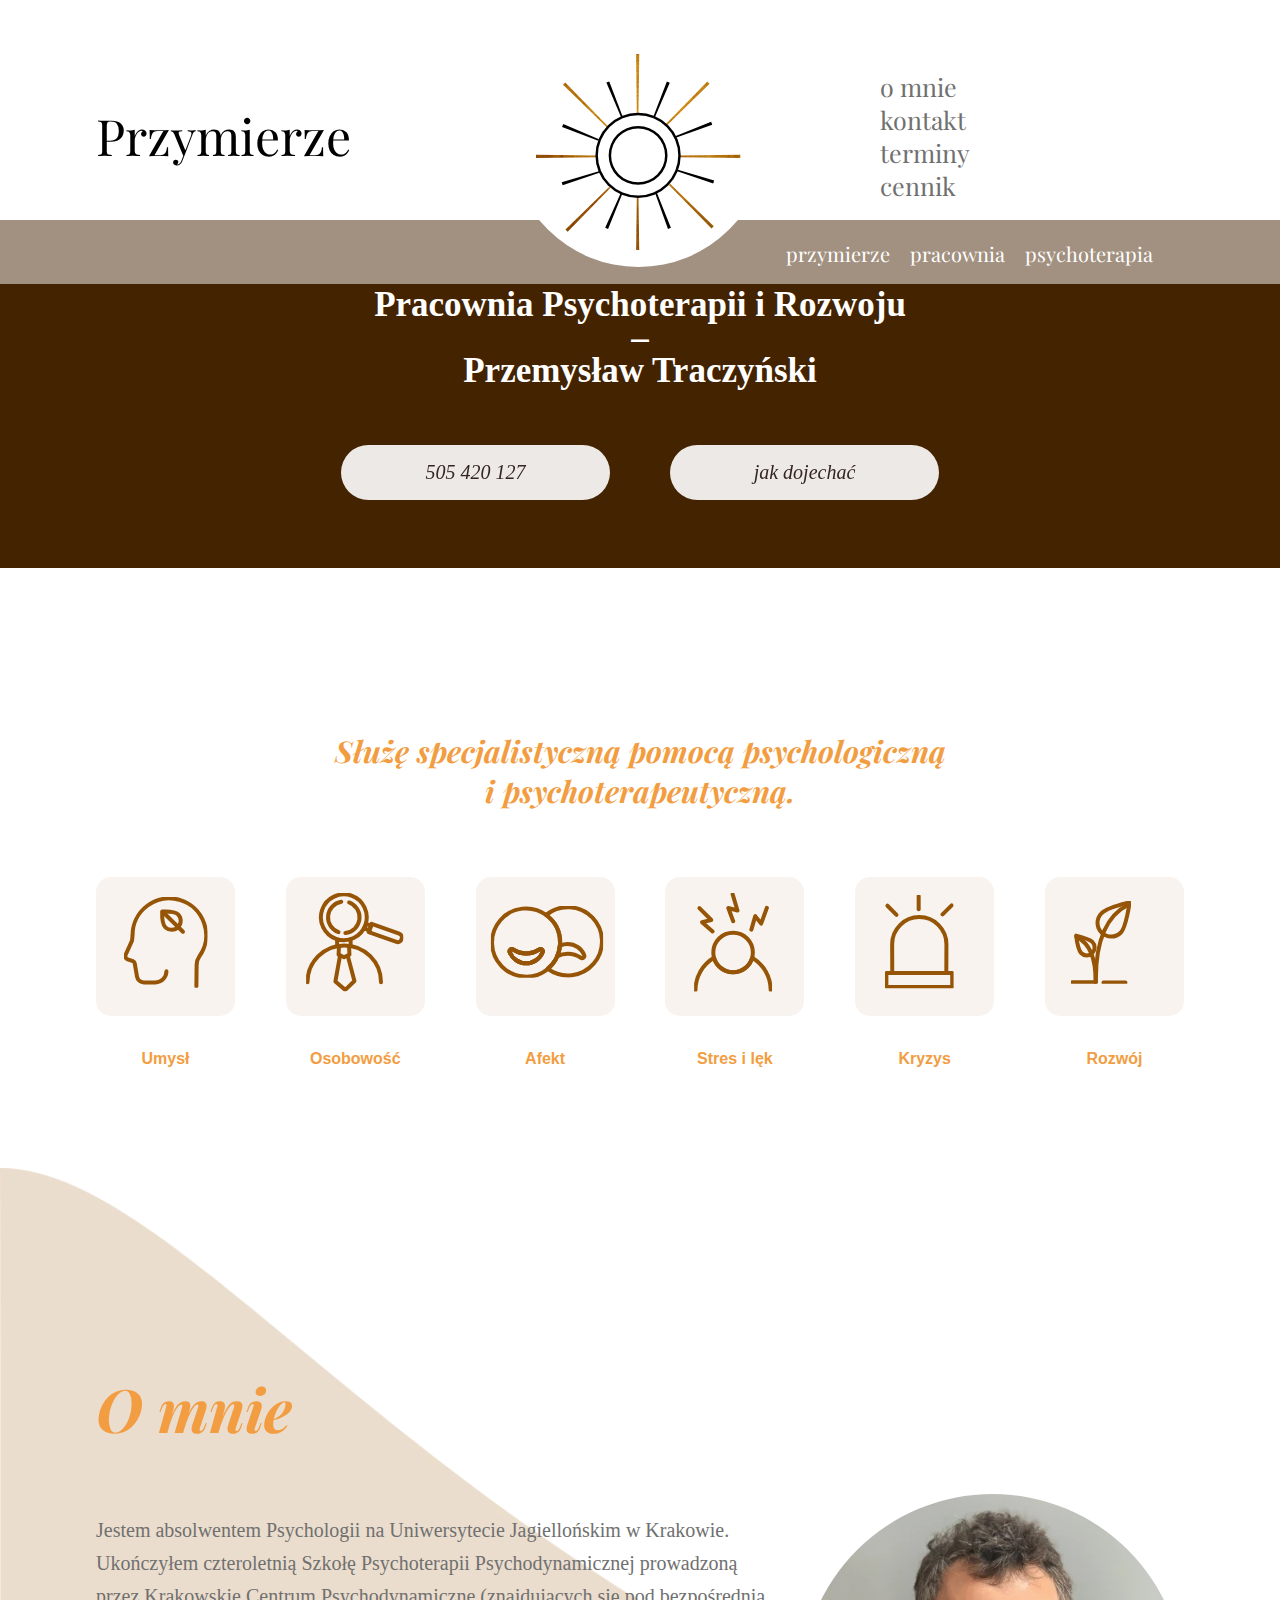
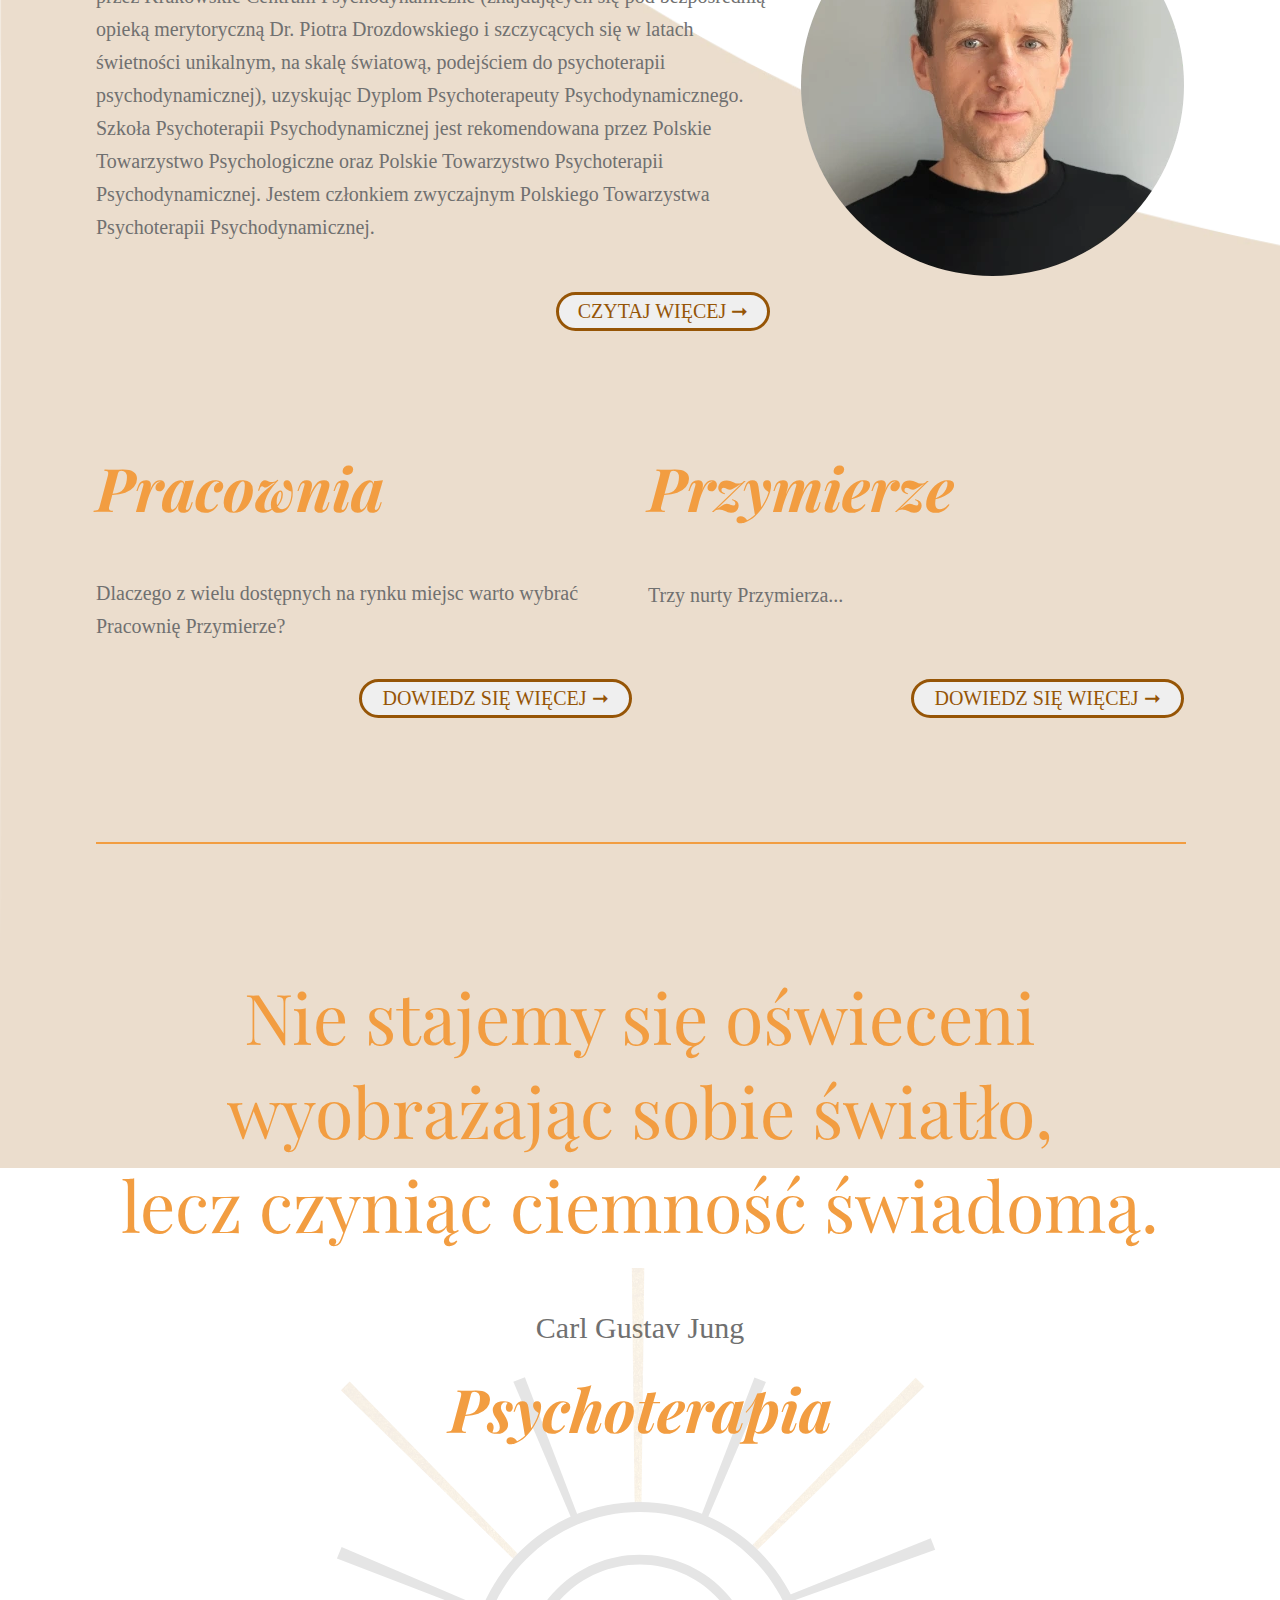
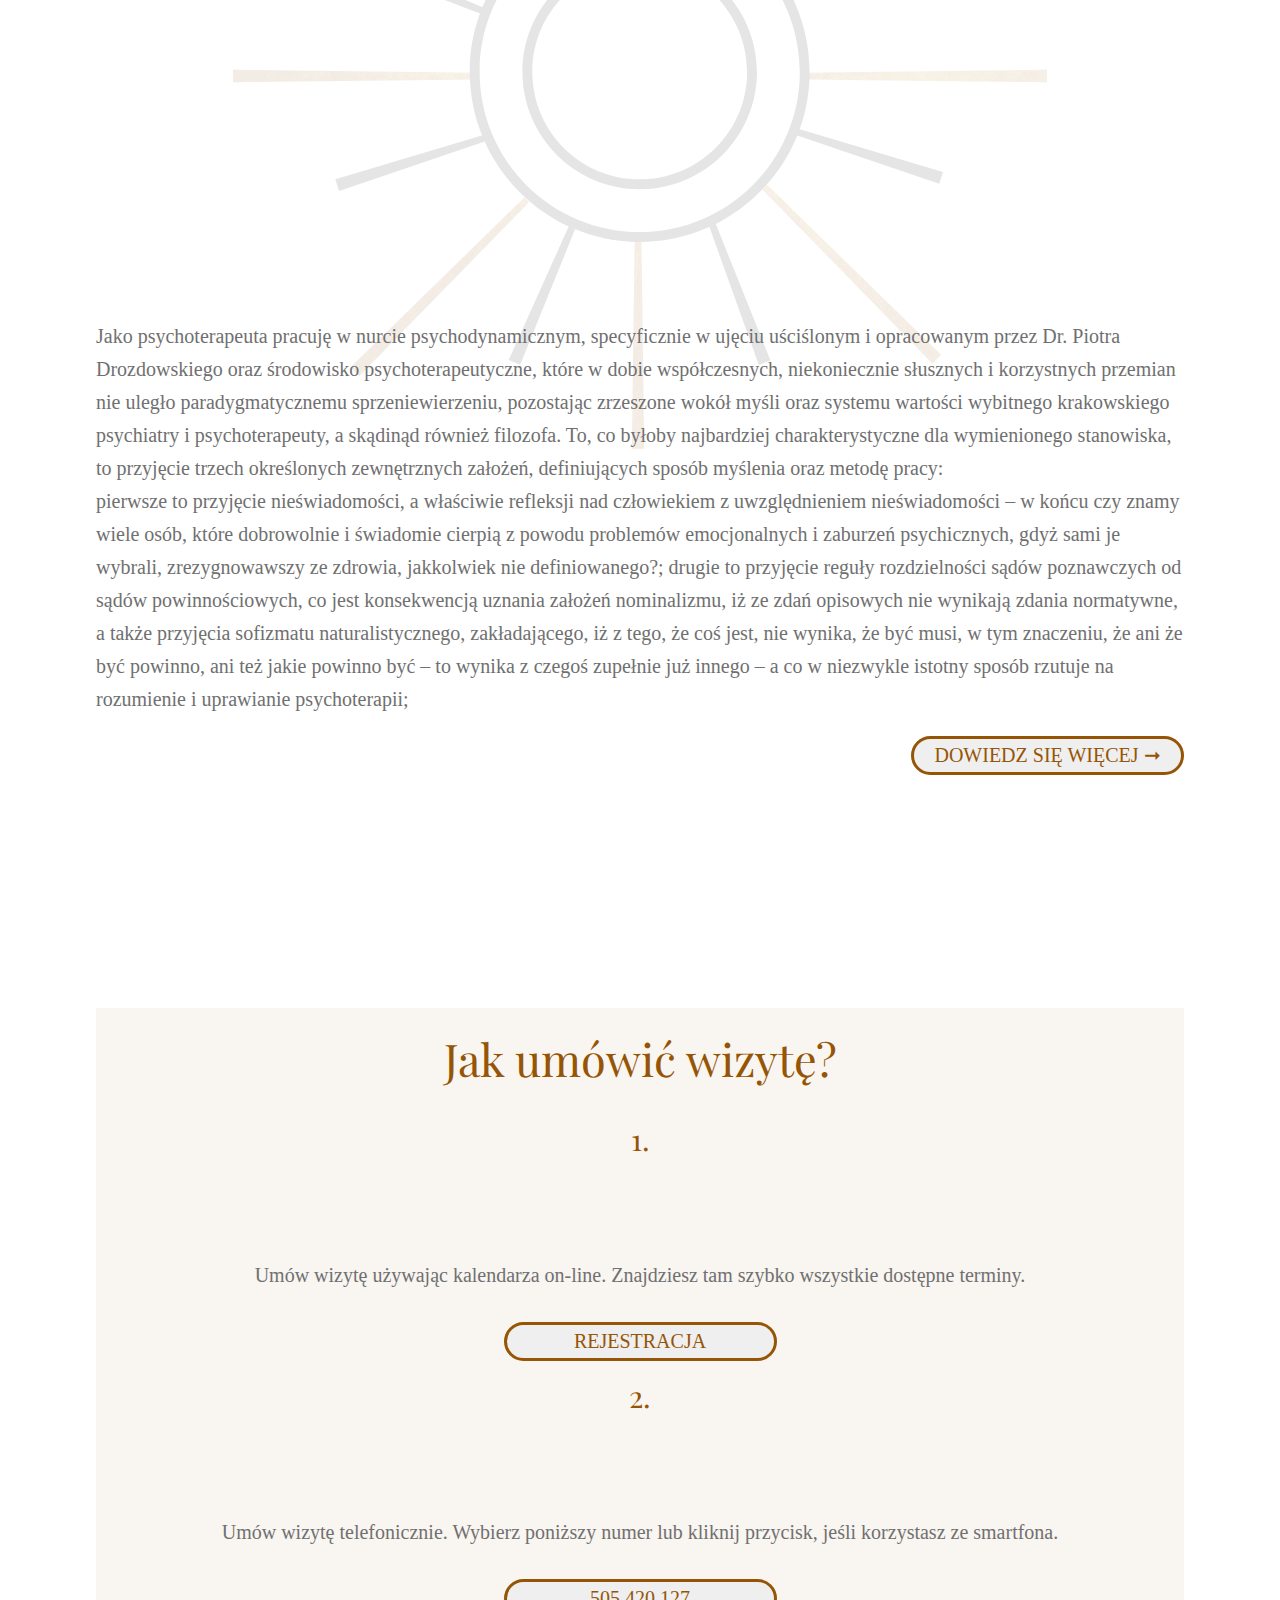
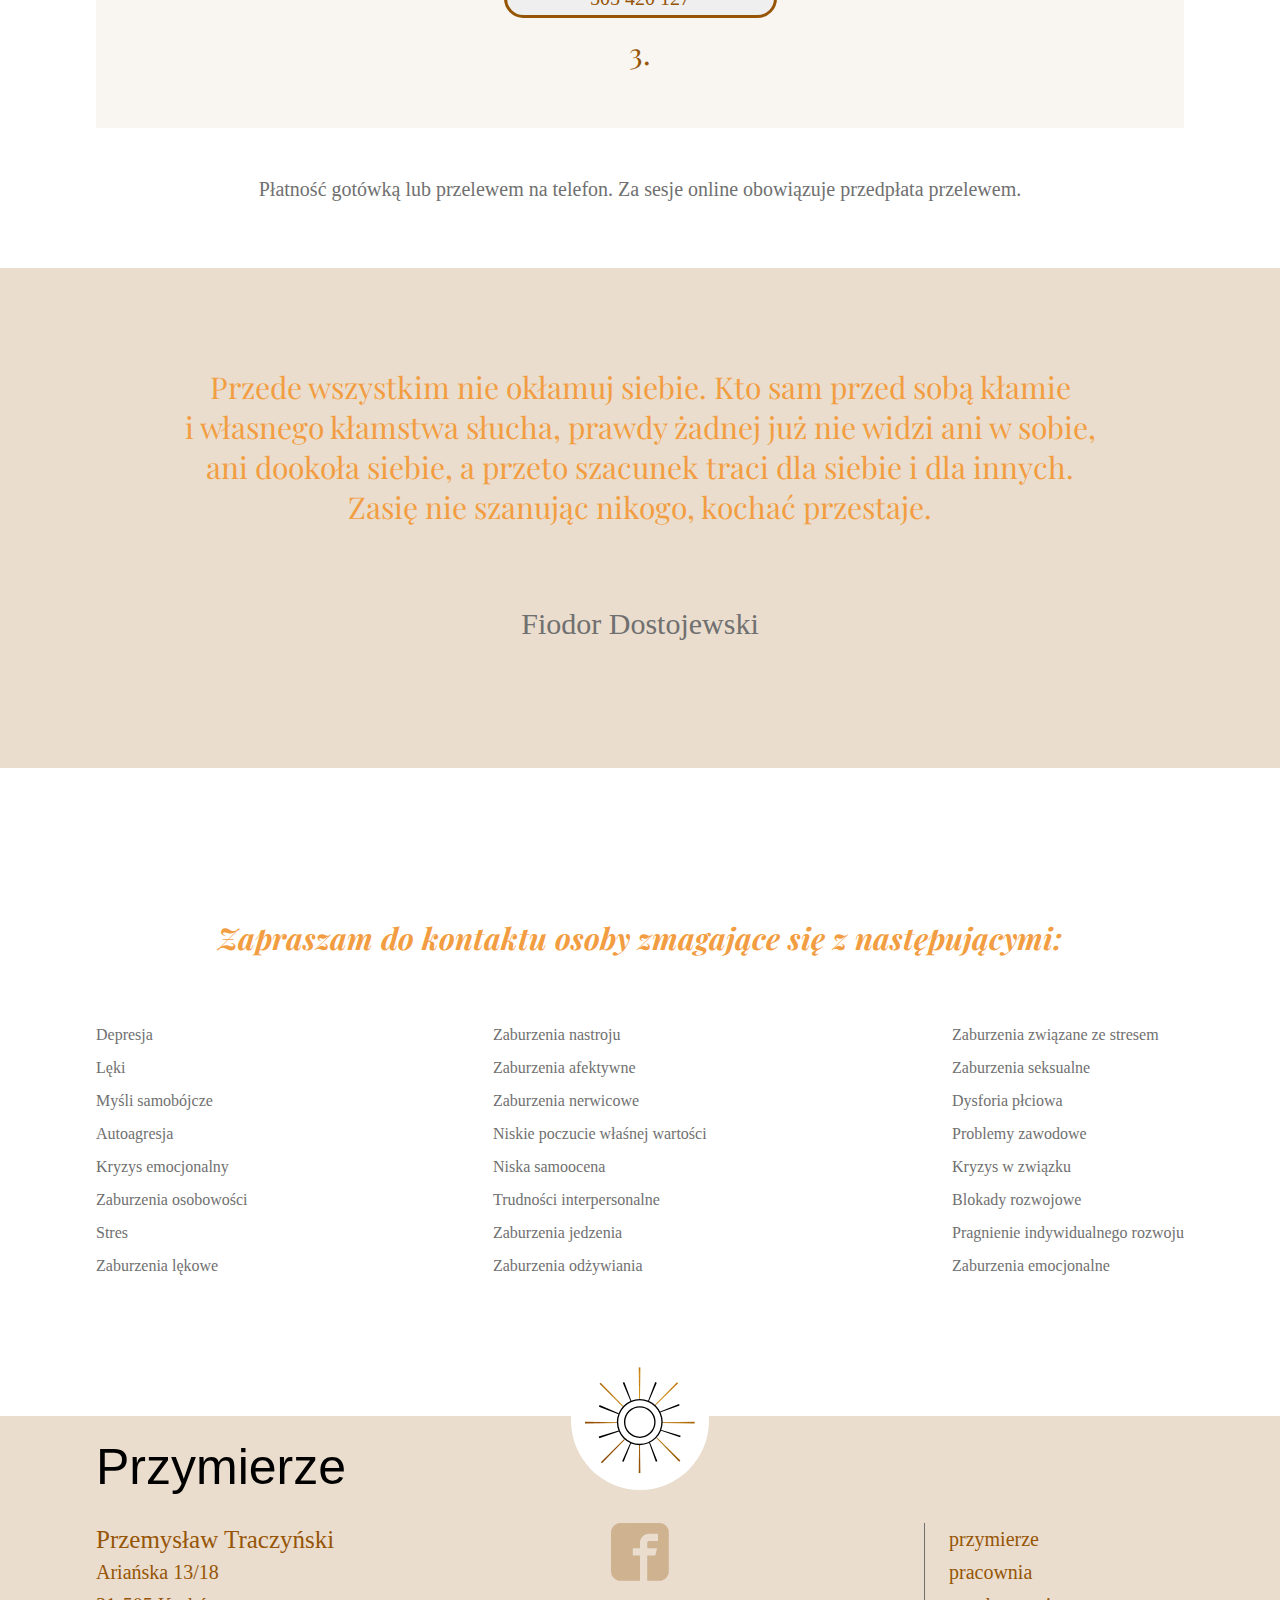
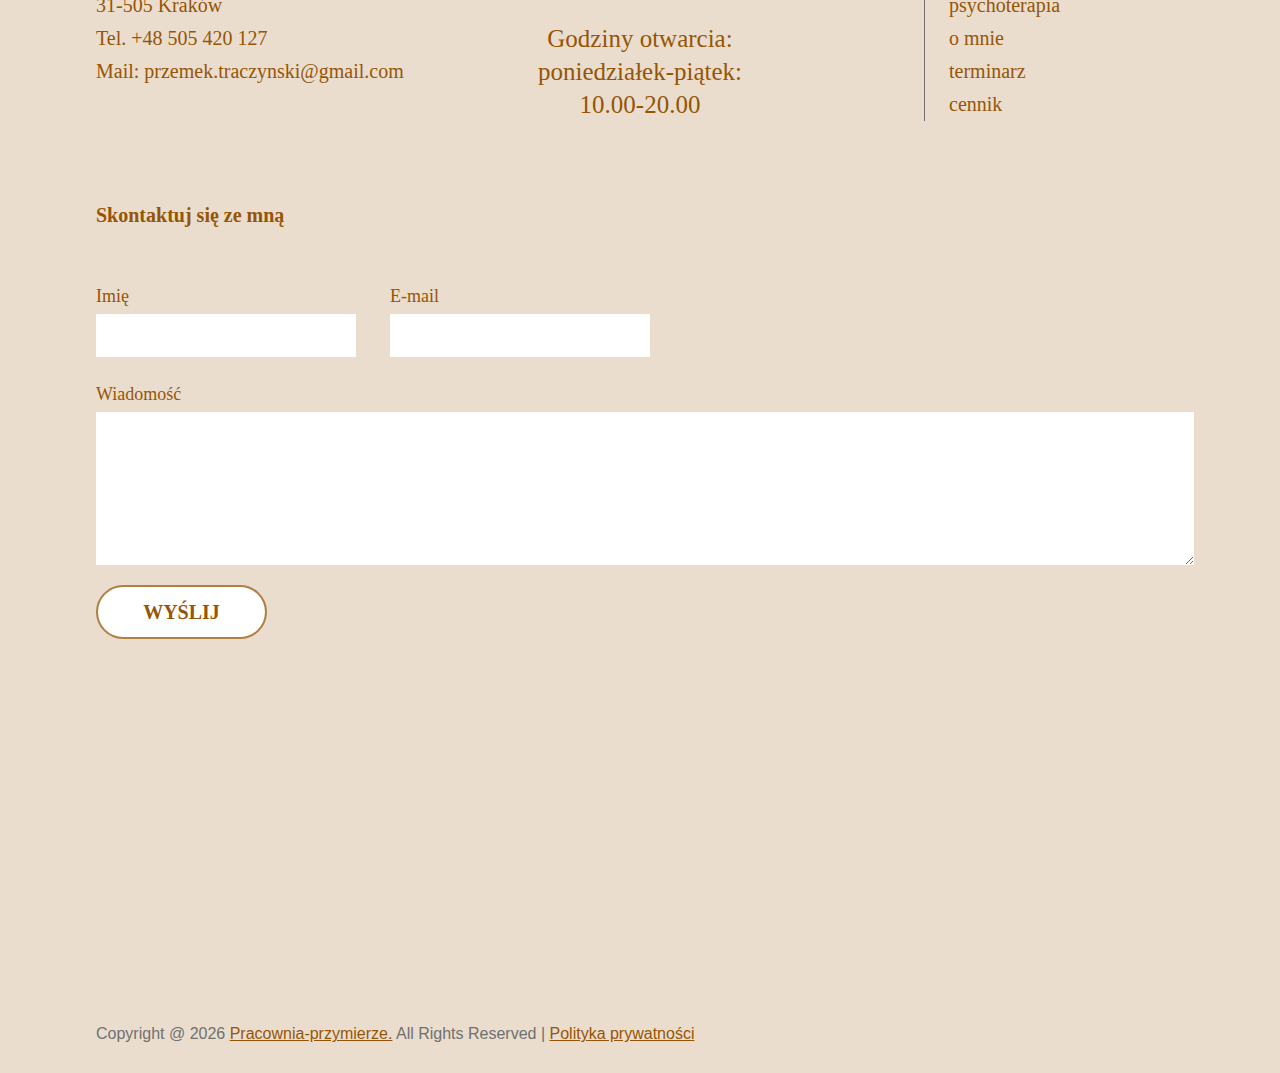
==== commit deed3228: "v1.14" ====
--- a/index.html
+++ b/index.html
@@ -215,7 +215,7 @@
 
                   <div class="learn-more-1">
                     <button>
-                      <a href="/pracownia.html">DOWIEDŹ SIĘ WIĘCEJ &#10142;</a>
+                      <a href="/pracownia.html">DOWIEDZ SIĘ WIĘCEJ &#10142;</a>
                     </button>
                   </div>
 
@@ -226,7 +226,7 @@
 
                   <div class="learn-more-2">
                     <button>
-                      <a href="/przymierze.html">DOWIEDŹ SIĘ WIĘCEJ &#10142;</a>
+                      <a href="/przymierze.html">DOWIEDZ SIĘ WIĘCEJ &#10142;</a>
                     </button>
                   </div>
 
@@ -281,7 +281,7 @@
               </p>
               <div class="learn-more-psychotherapy">
                 <button>
-                  <a href="/psychoterapia.html">DOWIEDŹ SIĘ WIĘCEJ &#10142;</a>
+                  <a href="/psychoterapia.html">DOWIEDZ SIĘ WIĘCEJ &#10142;</a>
                 </button>
               </div>
             </div>
@@ -300,7 +300,7 @@
               </p>
               <div class="learn-more-psychotherapy">
                 <button>
-                  <a href="/psychoterapia.html">DOWIEDŹ SIĘ WIĘCEJ &#10142;</a>
+                  <a href="/psychoterapia.html">DOWIEDZ SIĘ WIĘCEJ &#10142;</a>
                 </button>
               </div>
             </div>
